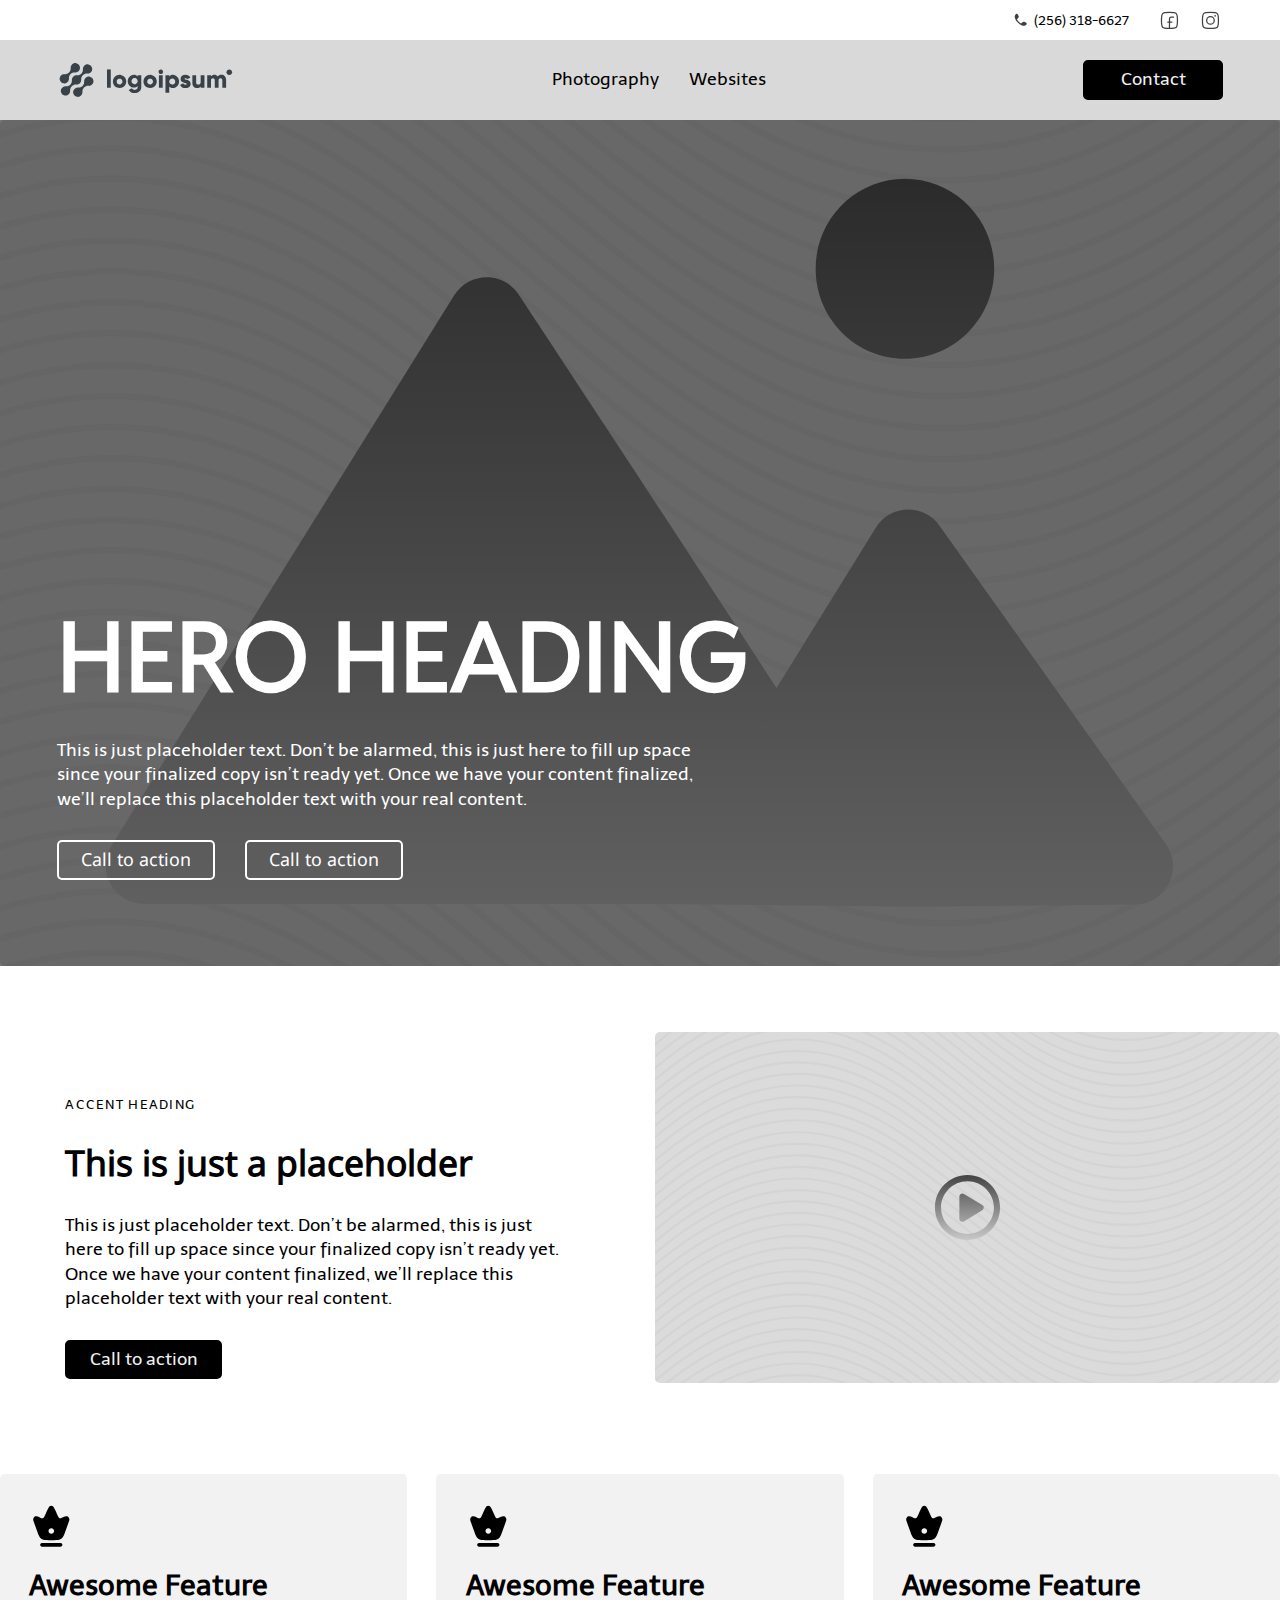
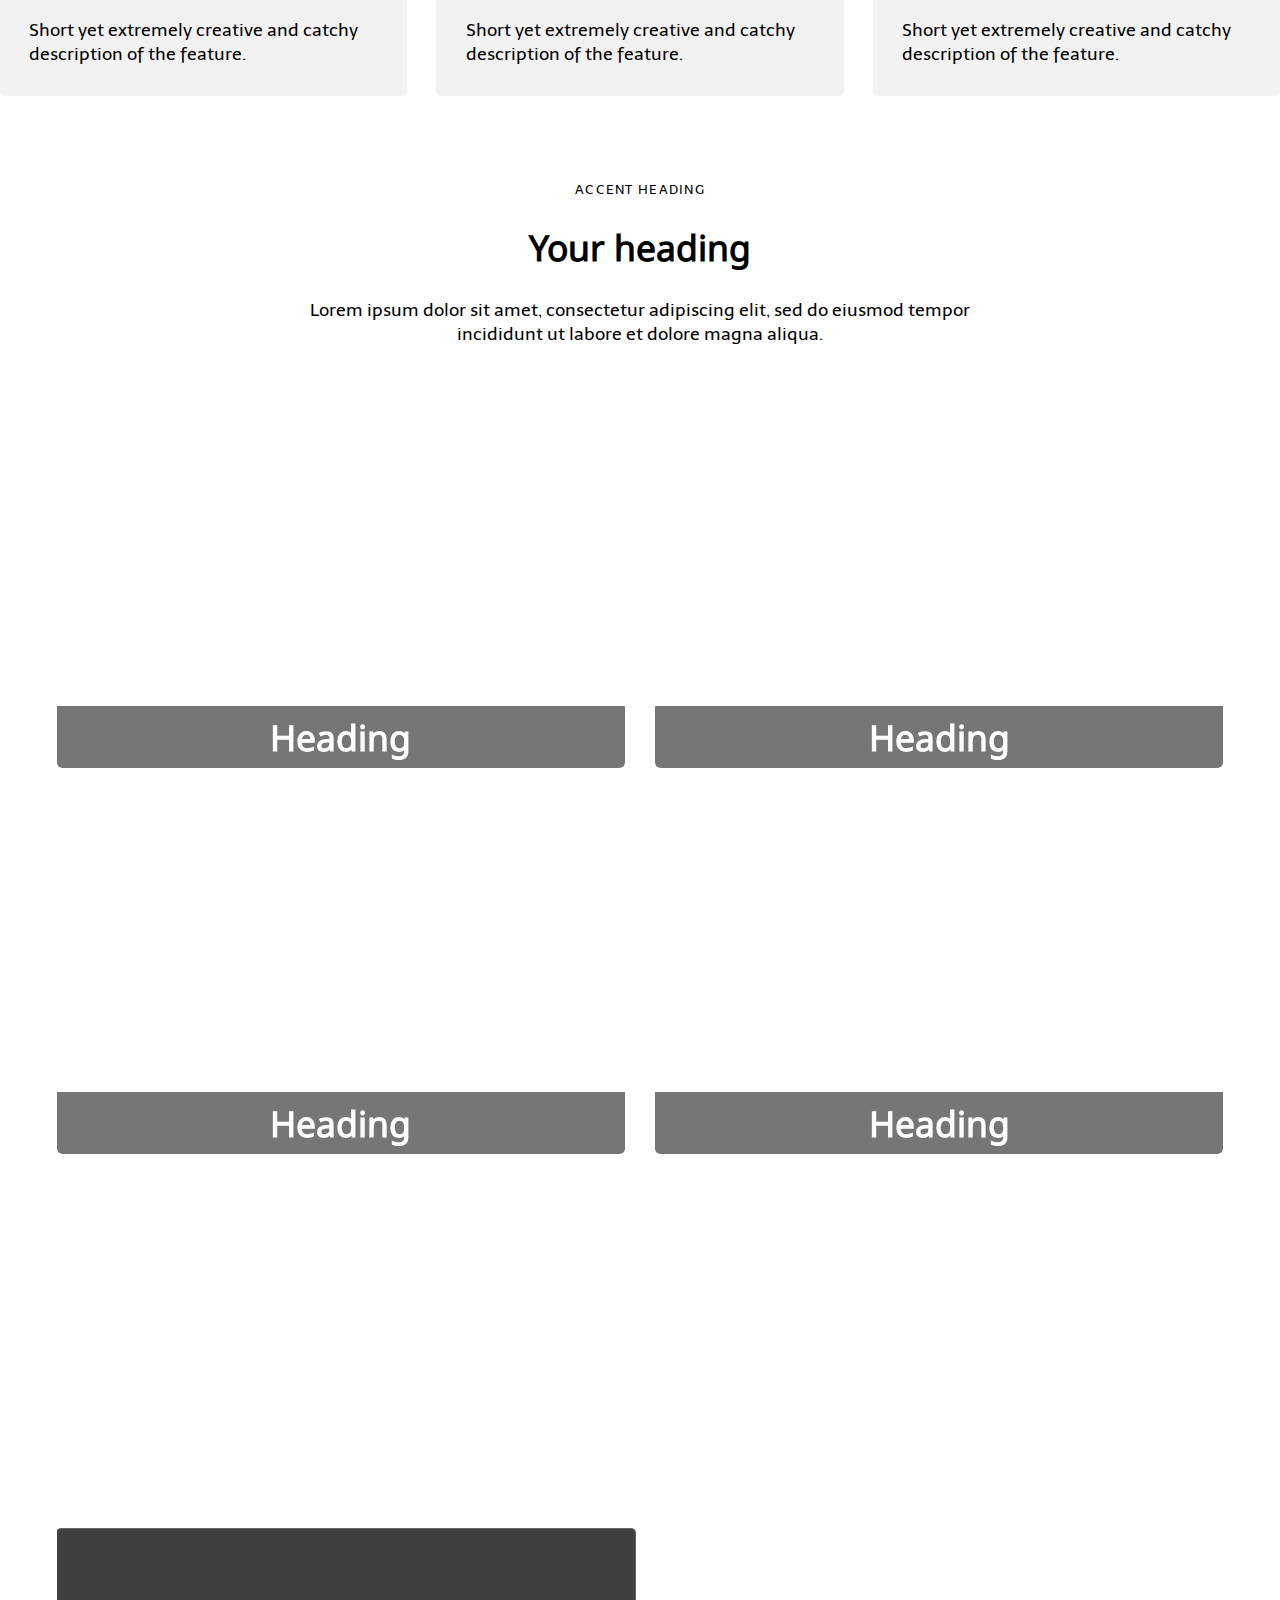
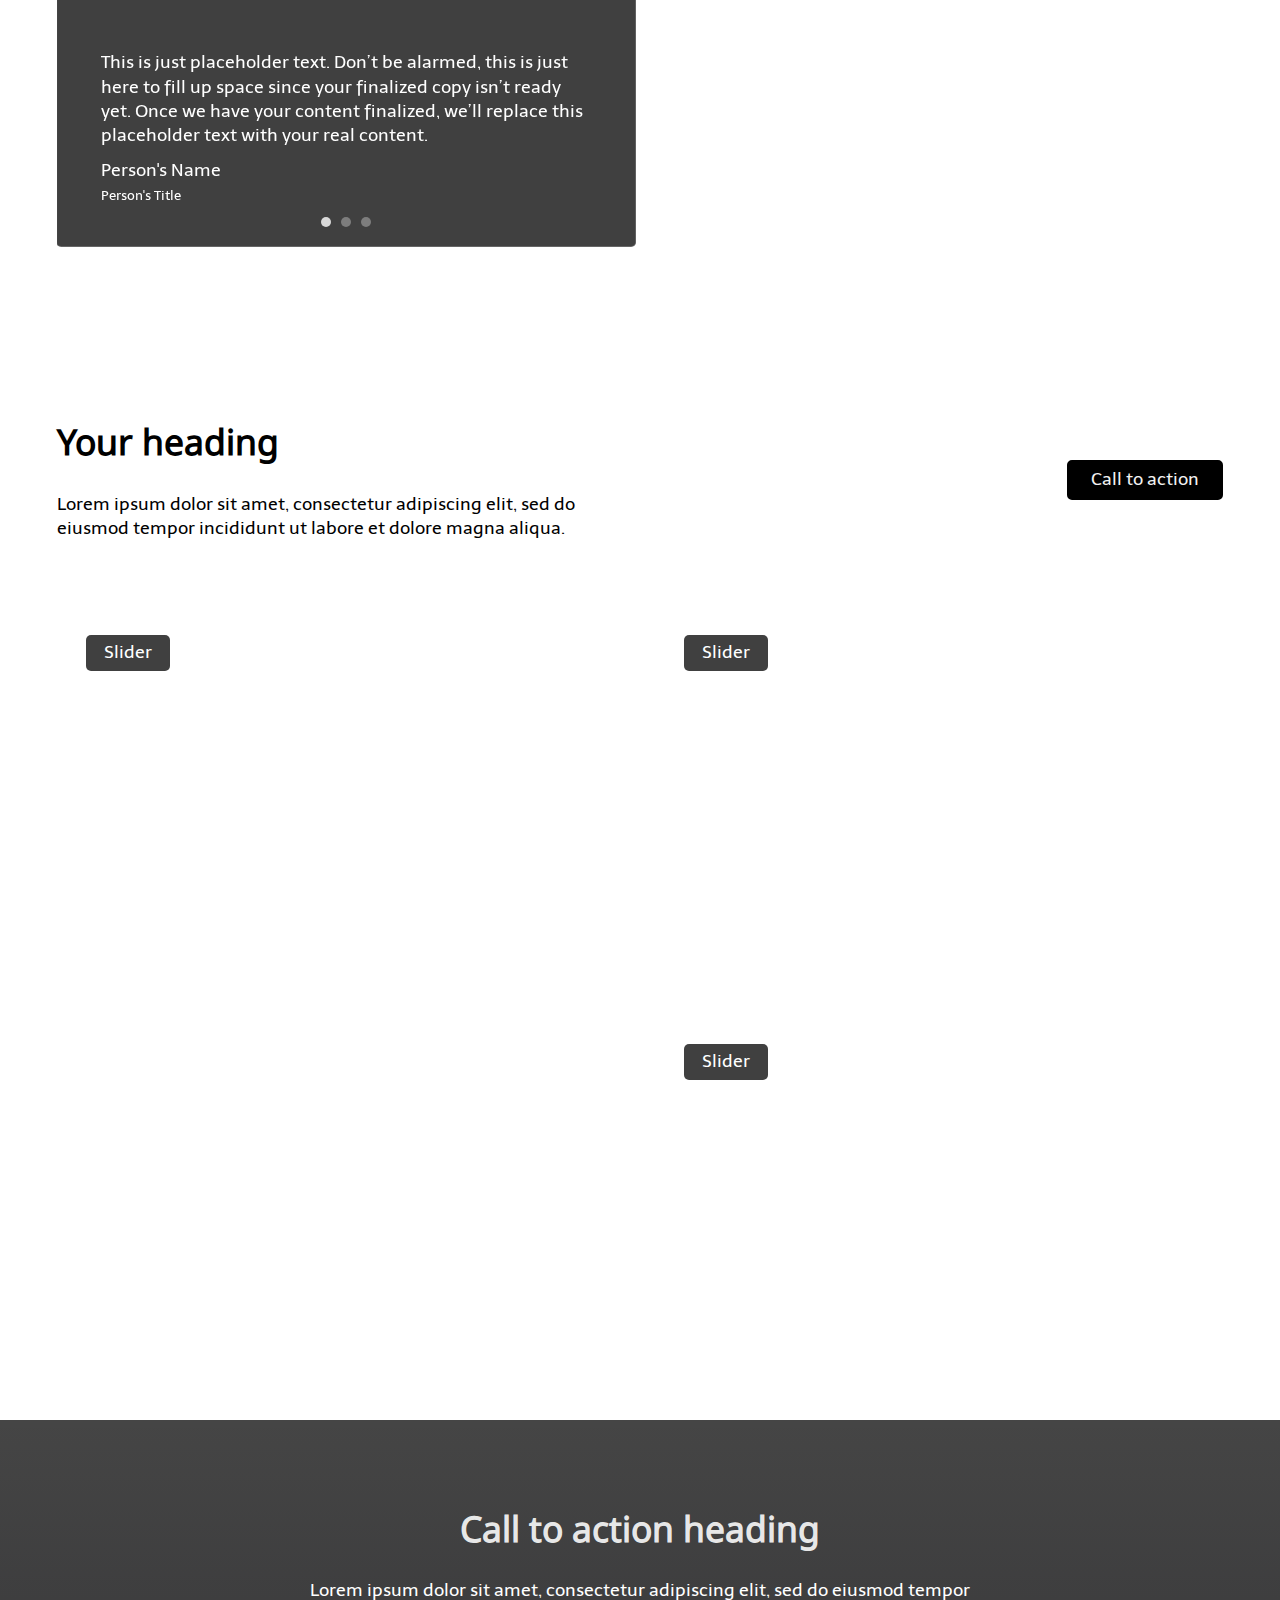
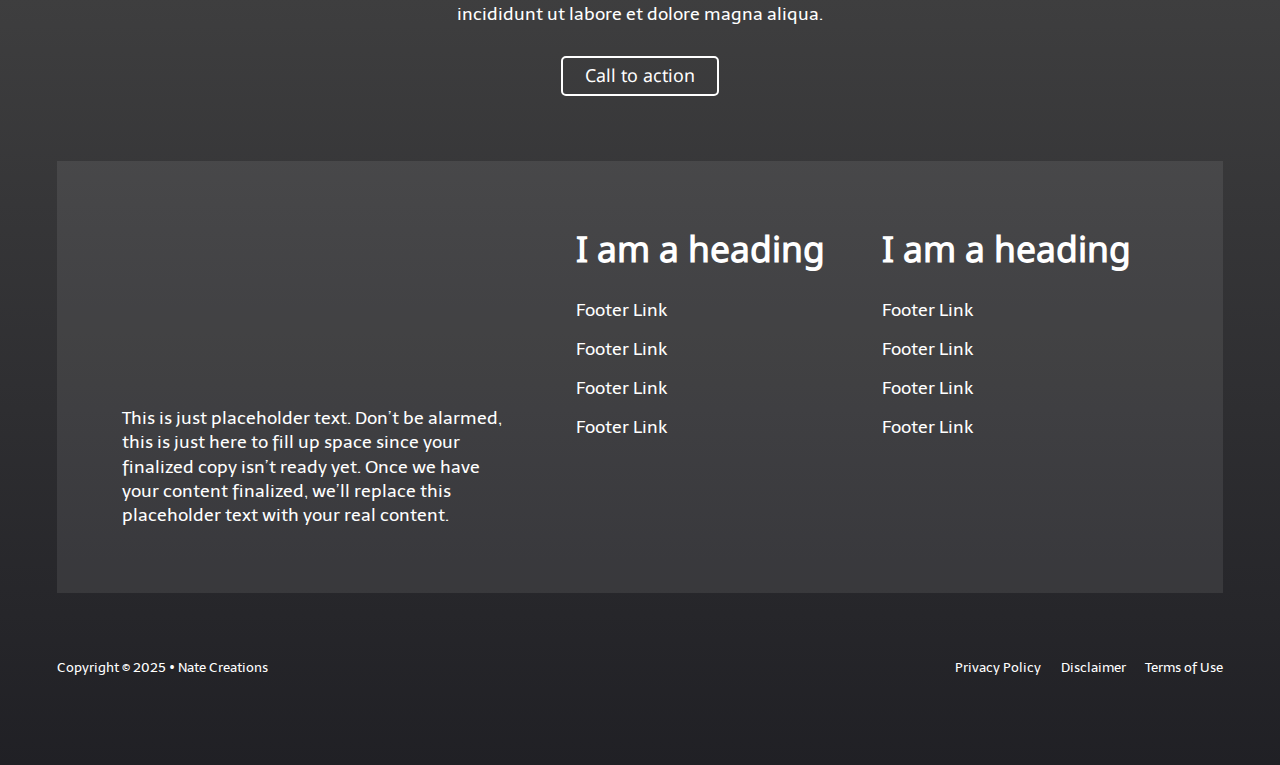
==== index.html @ d3e8b4f6 "Uploaded static files" ====
<!DOCTYPE html>
<html lang="en-US">
<head>
<meta charset="UTF-8">
<meta name="viewport" content="width=device-width, initial-scale=1">
<title>Nate Creations</title>
	<style>img:is([sizes="auto" i], [sizes^="auto," i]) { contain-intrinsic-size: 3000px 1500px }</style>
	
<!-- The SEO Framework by Sybre Waaijer -->
<meta name="robots" content="max-snippet:-1,max-image-preview:large,max-video-preview:-1">
<link rel="canonical" href="/">
<meta property="og:type" content="website">
<meta property="og:locale" content="en_US">
<meta property="og:site_name" content="Nate Creations">
<meta property="og:title" content="Nate Creations">
<meta property="og:url" content="/">
<meta name="twitter:card" content="summary_large_image">
<meta name="twitter:title" content="Nate Creations">
<script type="application/ld+json">{"@context":"https://schema.org","@graph":[{"@type":"WebSite","@id":"/#/schema/WebSite","url":"/","name":"Nate Creations","inLanguage":"en-US","potentialAction":{"@type":"SearchAction","target":{"@type":"EntryPoint","urlTemplate":"/search/{search_term_string}/"},"query-input":"required name=search_term_string"},"publisher":{"@id":"/#/schema/Organization"}},{"@type":"WebPage","@id":"/","url":"/","name":"Nate Creations","inLanguage":"en-US","isPartOf":{"@id":"/#/schema/WebSite"},"breadcrumb":{"@type":"BreadcrumbList","@id":"/#/schema/BreadcrumbList","itemListElement":{"@type":"ListItem","position":1,"name":"Nate Creations"}},"potentialAction":{"@type":"ReadAction","target":"/"},"about":{"@id":"/#/schema/Organization"}},{"@type":"Organization","@id":"/#/schema/Organization","name":"Nate Creations","url":"/"}]}</script>
<!-- / The SEO Framework by Sybre Waaijer | 4.77ms meta | 0.76ms boot -->

<link rel="alternate" type="application/rss+xml" title="Nate Creations &raquo; Feed" href="/feed/">
<link rel="alternate" type="application/rss+xml" title="Nate Creations &raquo; Comments Feed" href="/comments/feed/">
		<!-- This site uses the Google Analytics by MonsterInsights plugin v9.3.0 - Using Analytics tracking - https://www.monsterinsights.com/ -->
							<script src="//www.googletagmanager.com/gtag/js?id=G-7XJMKZN1MV" data-cfasync="false" data-wpfc-render="false" async></script>
			<script data-cfasync="false" data-wpfc-render="false">var mi_version = '9.3.0';
				var mi_track_user = true;
				var mi_no_track_reason = '';
								var MonsterInsightsDefaultLocations = {"page_location":"\/?simply_static_page=97"};
				if ( typeof MonsterInsightsPrivacyGuardFilter === 'function' ) {
					var MonsterInsightsLocations = (typeof MonsterInsightsExcludeQuery === 'object') ? MonsterInsightsPrivacyGuardFilter( MonsterInsightsExcludeQuery ) : MonsterInsightsPrivacyGuardFilter( MonsterInsightsDefaultLocations );
				} else {
					var MonsterInsightsLocations = (typeof MonsterInsightsExcludeQuery === 'object') ? MonsterInsightsExcludeQuery : MonsterInsightsDefaultLocations;
				}

								var disableStrs = [
										'ga-disable-G-7XJMKZN1MV',
									];

				/* Function to detect opted out users */
				function __gtagTrackerIsOptedOut() {
					for (var index = 0; index < disableStrs.length; index++) {
						if (document.cookie.indexOf(disableStrs[index] + '=true') > -1) {
							return true;
						}
					}

					return false;
				}

				/* Disable tracking if the opt-out cookie exists. */
				if (__gtagTrackerIsOptedOut()) {
					for (var index = 0; index < disableStrs.length; index++) {
						window[disableStrs[index]] = true;
					}
				}

				/* Opt-out function */
				function __gtagTrackerOptout() {
					for (var index = 0; index < disableStrs.length; index++) {
						document.cookie = disableStrs[index] + '=true; expires=Thu, 31 Dec 2099 23:59:59 UTC; path=/';
						window[disableStrs[index]] = true;
					}
				}

				if ('undefined' === typeof gaOptout) {
					function gaOptout() {
						__gtagTrackerOptout();
					}
				}
								window.dataLayer = window.dataLayer || [];

				window.MonsterInsightsDualTracker = {
					helpers: {},
					trackers: {},
				};
				if (mi_track_user) {
					function __gtagDataLayer() {
						dataLayer.push(arguments);
					}

					function __gtagTracker(type, name, parameters) {
						if (!parameters) {
							parameters = {};
						}

						if (parameters.send_to) {
							__gtagDataLayer.apply(null, arguments);
							return;
						}

						if (type === 'event') {
														parameters.send_to = monsterinsights_frontend.v4_id;
							var hookName = name;
							if (typeof parameters['event_category'] !== 'undefined') {
								hookName = parameters['event_category'] + ':' + name;
							}

							if (typeof MonsterInsightsDualTracker.trackers[hookName] !== 'undefined') {
								MonsterInsightsDualTracker.trackers[hookName](parameters);
							} else {
								__gtagDataLayer('event', name, parameters);
							}
							
						} else {
							__gtagDataLayer.apply(null, arguments);
						}
					}

					__gtagTracker('js', new Date());
					__gtagTracker('set', {
						'developer_id.dZGIzZG': true,
											});
					if ( MonsterInsightsLocations.page_location ) {
						__gtagTracker('set', MonsterInsightsLocations);
					}
										__gtagTracker('config', 'G-7XJMKZN1MV', {"forceSSL":"true","link_attribution":"true"} );
															window.gtag = __gtagTracker;										(function () {
						/* https://developers.google.com/analytics/devguides/collection/analyticsjs/ */
						/* ga and __gaTracker compatibility shim. */
						var noopfn = function () {
							return null;
						};
						var newtracker = function () {
							return new Tracker();
						};
						var Tracker = function () {
							return null;
						};
						var p = Tracker.prototype;
						p.get = noopfn;
						p.set = noopfn;
						p.send = function () {
							var args = Array.prototype.slice.call(arguments);
							args.unshift('send');
							__gaTracker.apply(null, args);
						};
						var __gaTracker = function () {
							var len = arguments.length;
							if (len === 0) {
								return;
							}
							var f = arguments[len - 1];
							if (typeof f !== 'object' || f === null || typeof f.hitCallback !== 'function') {
								if ('send' === arguments[0]) {
									var hitConverted, hitObject = false, action;
									if ('event' === arguments[1]) {
										if ('undefined' !== typeof arguments[3]) {
											hitObject = {
												'eventAction': arguments[3],
												'eventCategory': arguments[2],
												'eventLabel': arguments[4],
												'value': arguments[5] ? arguments[5] : 1,
											}
										}
									}
									if ('pageview' === arguments[1]) {
										if ('undefined' !== typeof arguments[2]) {
											hitObject = {
												'eventAction': 'page_view',
												'page_path': arguments[2],
											}
										}
									}
									if (typeof arguments[2] === 'object') {
										hitObject = arguments[2];
									}
									if (typeof arguments[5] === 'object') {
										Object.assign(hitObject, arguments[5]);
									}
									if ('undefined' !== typeof arguments[1].hitType) {
										hitObject = arguments[1];
										if ('pageview' === hitObject.hitType) {
											hitObject.eventAction = 'page_view';
										}
									}
									if (hitObject) {
										action = 'timing' === arguments[1].hitType ? 'timing_complete' : hitObject.eventAction;
										hitConverted = mapArgs(hitObject);
										__gtagTracker('event', action, hitConverted);
									}
								}
								return;
							}

							function mapArgs(args) {
								var arg, hit = {};
								var gaMap = {
									'eventCategory': 'event_category',
									'eventAction': 'event_action',
									'eventLabel': 'event_label',
									'eventValue': 'event_value',
									'nonInteraction': 'non_interaction',
									'timingCategory': 'event_category',
									'timingVar': 'name',
									'timingValue': 'value',
									'timingLabel': 'event_label',
									'page': 'page_path',
									'location': 'page_location',
									'title': 'page_title',
									'referrer' : 'page_referrer',
								};
								for (arg in args) {
																		if (!(!args.hasOwnProperty(arg) || !gaMap.hasOwnProperty(arg))) {
										hit[gaMap[arg]] = args[arg];
									} else {
										hit[arg] = args[arg];
									}
								}
								return hit;
							}

							try {
								f.hitCallback();
							} catch (ex) {
							}
						};
						__gaTracker.create = newtracker;
						__gaTracker.getByName = newtracker;
						__gaTracker.getAll = function () {
							return [];
						};
						__gaTracker.remove = noopfn;
						__gaTracker.loaded = true;
						window['__gaTracker'] = __gaTracker;
					})();
									} else {
										console.log("");
					(function () {
						function __gtagTracker() {
							return null;
						}

						window['__gtagTracker'] = __gtagTracker;
						window['gtag'] = __gtagTracker;
					})();
									}</script>
				<!-- / Google Analytics by MonsterInsights -->
		<link rel="stylesheet" id="bricks-advanced-themer-css" href="/wp-content/plugins/bricks-advanced-themer/assets/css/bricks-advanced-themer.css?ver=1739798818" media="all">
<style id="bricks-advanced-themer-inline-css">:root{--min-viewport:360;--max-viewport:1600;--base-font:10;--clamp-unit:1vw;}</style>
<link rel="stylesheet" id="automaticcss-core-css" href="/wp-content/uploads/automatic-css/automatic.css?ver=1740251317" media="all">
<link rel="stylesheet" id="automaticcss-gutenberg-css" href="/wp-content/uploads/automatic-css/automatic-gutenberg.css?ver=1740251323" media="all">
<style id="classic-theme-styles-inline-css">/*! This file is auto-generated */
.wp-block-button__link{color:#fff;background-color:#32373c;border-radius:9999px;box-shadow:none;text-decoration:none;padding:calc(.667em + 2px) calc(1.333em + 2px);font-size:1.125em}.wp-block-file__button{background:#32373c;color:#fff;text-decoration:none}</style>
<link rel="stylesheet" id="bricks-frontend-css" href="/wp-content/themes/bricks/assets/css/frontend.min.css?ver=1739815876" media="all">
<style id="bricks-frontend-inline-css">@font-face{font-family:"Telex";font-weight:400;font-display:swap;src:url(/wp-content/uploads/2025/02/Telex-Regular.ttf) format("truetype");}
@font-face{font-family:"Source Sans";font-weight:400;font-display:swap;src:url(/wp-content/uploads/2025/02/SourceSans3-VariableFont_wght.ttf) format("truetype");}@font-face{font-family:"Source Sans";font-weight:400;font-style:italic;font-display:swap;src:url(/wp-content/uploads/2025/02/SourceSans3-Italic-VariableFont_wght.ttf) format("truetype");}
@font-face{font-family:"Reddit Sans";font-weight:400;font-display:swap;src:url(/wp-content/uploads/2025/02/RedditSans-VariableFont_wght.ttf) format("truetype");}@font-face{font-family:"Reddit Sans";font-weight:400;font-style:italic;font-display:swap;src:url(/wp-content/uploads/2025/02/RedditSans-Italic-VariableFont_wght.ttf) format("truetype");}
@font-face{font-family:"Noto Sans";font-weight:400;font-display:swap;src:url(/wp-content/uploads/2025/02/NotoSans-VariableFont_wdthwght.ttf) format("truetype");}@font-face{font-family:"Noto Sans";font-weight:400;font-style:italic;font-display:swap;src:url(/wp-content/uploads/2025/02/NotoSans-Italic-VariableFont_wdthwght.ttf) format("truetype");}
@font-face{font-family:"Nature Beauty";font-weight:400;font-display:swap;src:url(/wp-content/uploads/2025/02/NatureBeautyPersonalUse-9Y2DK.ttf) format("truetype");}
@font-face{font-family:"Kings Man";font-weight:400;font-display:swap;src:url(/wp-content/uploads/2025/02/KingsmanDemo-1GVgg.ttf) format("truetype");}
@font-face{font-family:"Feel Free";font-weight:400;font-display:swap;src:url(/wp-content/uploads/2025/02/FeelfreePersonalUseRegular-lg2Bw.ttf) format("truetype");}
@font-face{font-family:"Brother Signature";font-weight:400;font-display:swap;src:url(/wp-content/uploads/2025/02/BrotherSignature-7BWnK.ttf) format("truetype");}
@font-face{font-family:"Emotional Rescue";font-weight:400;font-display:swap;src:url(/wp-content/uploads/2025/02/EmotionalRescuePersonalUseRegular-PKY87.ttf) format("truetype");}
@font-face{font-family:"Wedding Day";font-weight:400;font-display:swap;src:url(/wp-content/uploads/2025/02/WeddingdayPersonalUseRegular-1Gvo0.ttf) format("truetype");}
@font-face{font-family:"BKR Racacosta";font-weight:400;font-display:swap;src:url(/wp-content/uploads/2025/02/BkrRacacosta-vnJyL.ttf) format("truetype");}
@font-face{font-family:"Metropolis";font-weight:400;font-display:swap;src:url(/wp-content/uploads/2025/02/MetropolisPersonalUseRegular-nR5LY.ttf) format("truetype");}
@font-face{font-family:"Momcake";font-weight:100;font-display:swap;src:url(/wp-content/uploads/2025/02/MomcakeThin-9Y6aZ.ttf) format("truetype");}@font-face{font-family:"Momcake";font-weight:700;font-display:swap;src:url(/wp-content/uploads/2025/02/MomcakeBold-WyonA.ttf) format("truetype");}
@font-face{font-family:"Dubiell";font-weight:400;font-display:swap;src:url(/wp-content/uploads/2025/02/Dubielplain-1GrZ.ttf) format("truetype");}@font-face{font-family:"Dubiell";font-weight:400;font-style:italic;font-display:swap;src:url(/wp-content/uploads/2025/02/DubielItalic-nRoY.ttf) format("truetype");}
@font-face{font-family:"Champagne And Limousines";font-weight:400;font-display:swap;src:url(/wp-content/uploads/2025/02/ChampagneAndLimousines-7KRB.ttf) format("truetype");}@font-face{font-family:"Champagne And Limousines";font-weight:700;font-display:swap;src:url(/wp-content/uploads/2025/02/ChampagneAndLimousinesBold-myr2.ttf) format("truetype");}@font-face{font-family:"Champagne And Limousines";font-weight:700;font-style:italic;font-display:swap;src:url(/wp-content/uploads/2025/02/ChampagneAndLimousinesBoldItalic-dqex.ttf) format("truetype");}@font-face{font-family:"Champagne And Limousines";font-weight:400;font-style:italic;font-display:swap;src:url(/wp-content/uploads/2025/02/ChampagneAndLimousinesItalic-PlRZ.ttf) format("truetype");}
@font-face{font-family:"Geraldine";font-weight:400;font-display:swap;src:url(/wp-content/uploads/2025/02/GeraldinePersonalUseItalic-PK12m.ttf) format("truetype");}
@font-face{font-family:"AAutoSignature";font-weight:400;font-display:swap;src:url(/wp-content/uploads/2025/02/AAutoSignature-1GD9j.ttf) format("truetype");}
@font-face{font-family:"Notera 2";font-weight:100;font-display:swap;src:url(/wp-content/uploads/2025/02/Notera2PersonalUseOnlyThin-pV5D.ttf) format("truetype");}@font-face{font-family:"Notera 2";font-weight:300;font-display:swap;src:url(/wp-content/uploads/2025/02/Notera2PersonalUseOnlyLight-maBV.ttf) format("truetype");}@font-face{font-family:"Notera 2";font-weight:400;font-display:swap;src:url(/wp-content/uploads/2025/02/NoteraPersonalUseOnly-wxJ9.ttf) format("truetype");}@font-face{font-family:"Notera 2";font-weight:500;font-display:swap;src:url(/wp-content/uploads/2025/02/Notera2PersonalUseOnlyMedium-EzB9.ttf) format("truetype");}@font-face{font-family:"Notera 2";font-weight:700;font-display:swap;src:url(/wp-content/uploads/2025/02/Notera2PersonalUseOnlyBold-Y8eq.ttf) format("truetype");}@font-face{font-family:"Notera 2";font-weight:900;font-display:swap;src:url(/wp-content/uploads/2025/02/Notera2PersonalUseOnlyBlack-zV5w.ttf) format("truetype");}
@font-face{font-family:"Johnfoster";font-weight:400;font-display:swap;src:url(/wp-content/uploads/2025/02/Johnfoster-qZjj6.ttf) format("truetype");}</style>
<link rel="stylesheet" id="bricks-themify-icons-css" href="/wp-content/themes/bricks/assets/css/libs/themify-icons.min.css?ver=1739798821" media="all">
<link rel="stylesheet" id="automaticcss-bricks-css" href="/wp-content/uploads/automatic-css/automatic-bricks.css?ver=1740251322" media="all">
<link rel="stylesheet" id="color-scheme-switcher-frontend-css" href="/wp-content/plugins/automaticcss-plugin/classes/Features/Color_Scheme_Switcher/css/frontend.css?ver=1740251306" media="all">
<link rel="stylesheet" id="automaticcss-frames-css" href="/wp-content/uploads/automatic-css/automatic-frames.css?ver=1740251327" media="all">
<style id="bricks-frontend-inline-inline-css">:root {} html {font-size: var(--root-font-size)} body.bricks-is-frontend :focus-visible {outline: none} @supports not selector(:focus-visible) { body.bricks-is-frontend :focus {outline: none; }} .brxe-container {width: var(--content-width)} .woocommerce main.site-main {width: var(--content-width)} #brx-content.wordpress {width: var(--content-width)}.fr-header-bravo__top {padding-top: .5em; padding-right: var(--gutter); padding-bottom: .5em; padding-left: var(--gutter); justify-content: center; font-size: var(--text-s); min-height: var(--header-top-height)}header {--header-top-height: 3em; }header.scrolling { }.fr-header-bravo__top-inner {align-items: flex-end}.fr-header-bravo__top-links-wrapper {display: flex; align-items: center; flex-wrap: wrap; row-gap: .5em; column-gap: 2em}.fr-header-bravo__top-links-wrapper {--icon-size: 1em; --icon-fill-color: transparent; --icon-stroke-color: var(--bg-dark); --icon-fill-color-hover: transparent; --icon-stroke-color-hover: var(--bg-dark);}@media (max-width: 478px) {.fr-header-bravo__top-links-wrapper {margin-right: auto}}.fr-header-bravo__top-link {display: flex; align-items: center; column-gap: 0.5em; text-decoration: none}.fr-header-bravo__top-link svg { height: var(--icon-size); width: var(--icon-size); fill: var(--icon-fill-color); color: var(--icon-stroke-color);} .fr-header-bravo__top-link i { color: var(--icon-fill-color); font-size: var(--icon-size);} .fr-header-bravo__top-link svg:hover { fill: var(--icon-fill-color-hover); color: var(--icon-stroke-color); } .fr-header-bravo__top-link i:hover { color: var(--icon-fill-color-hover);}.fr-header-bravo__top-link-text {font-style: normal}.fr-social-charlie {display: flex; flex-wrap: wrap; column-gap: 1em; row-gap: 1em; margin-top: 0; margin-bottom: 0; padding-left: 0; flex-direction: row}.fr-social-charlie {--icon-size: 2em; --icon-fill-color: transparent; --icon-stroke-color: var(--bg-dark); --icon-fill-color-hover: transparent; --icon-stroke-color-hover: var(--bg-dark); list-style-type: none;}.fr-social-charlie__list-item {display: flex; flex-direction: column; align-items: flex-start; width: fit-content}.fr-social-charlie__icon-wrapper {display: flex; align-items: center; text-decoration: none; transition: all .3s ease-in-out}.fr-social-charlie__icon-wrapper:hover {transform: translateY(-.15em); } .fr-social-charlie__icon-wrapper svg { height: var(--icon-size); width: var(--icon-size); fill: var(--icon-fill-color); color: var(--icon-stroke-color);} .fr-social-charlie__icon-wrapper i { color: var(--icon-fill-color); font-size: var(--icon-size);} .fr-social-charlie__icon-wrapper svg:hover { fill: var(--icon-fill-color-hover); color: var(--icon-stroke-color-hover); } .fr-social-charlie__icon-wrapper i:hover { color: var(--icon-fill-color-hover);}.fr-social-charlie__icon {display: flex; align-self: center; justify-content: center; align-items: center; flex-direction: column; padding-top: .25em; padding-right: .25em; padding-bottom: .25em; padding-left: .25em; background-color: var(--bricks-color-acss_import_transparent)}.fr-header-bravo {background-color: var(--bg-light); padding-top: var(--space-s); padding-right: var(--gutter); padding-bottom: var(--space-s); padding-left: var(--gutter)}.fr-header-bravo__inner {display: flex; flex-direction: row; justify-content: space-between; align-items: center; row-gap: var(--content-gap); column-gap: var(--content-gap)}@media (max-width: 767px) {.fr-header-bravo__inner {flex-wrap: nowrap}}.fr-header-bravo__logo {width: 10em}.fr-nav-alpha .bricks-mobile-menu-toggle {color: var(--text-dark)}.fr-nav-alpha .bricks-mobile-menu > li > a {color: var(--text-light)}.fr-nav-alpha .bricks-mobile-menu > li > .brx-submenu-toggle > * {color: var(--text-light)}.fr-nav-alpha .bricks-nav-menu > li {margin-left: 0}.fr-nav-alpha .bricks-nav-menu .sub-menu .brx-submenu-toggle > a + button {color: var(--link-color); font-size: var(--text-s); line-height: 1}.fr-nav-alpha .bricks-nav-menu .sub-menu {background-color: var(--bg-light); box-shadow: var(--box-shadow-m)}.fr-nav-alpha .bricks-nav-menu .sub-menu > li > a {color: var(--link-color); text-decoration: none}.fr-nav-alpha .bricks-nav-menu .sub-menu > li > .brx-submenu-toggle > * {color: var(--link-color); text-decoration: none}.fr-nav-alpha .bricks-nav-menu > li.menu-item-has-children > .brx-submenu-toggle button[aria-expanded] {font-size: var(--icon-size); color: var(--icon-color)}.fr-nav-alpha .bricks-mobile-menu .sub-menu > li > a {color: var(--text-light)}.fr-nav-alpha .bricks-mobile-menu .sub-menu > li > .brx-submenu-toggle > * {color: var(--text-light)}.fr-nav-alpha .bricks-nav-menu > li:hover > a {color: var(--link-color-hover)}.fr-nav-alpha .bricks-nav-menu > li:hover > .brx-submenu-toggle > * {color: var(--link-color-hover)}.fr-nav-alpha .bricks-nav-menu > li > a {color: var(--link-color); line-height: 1; text-decoration: none; padding-top: var(--btn-padding-block); padding-bottom: var(--btn-padding-block)}.fr-nav-alpha .bricks-nav-menu > li > .brx-submenu-toggle > * {color: var(--link-color); line-height: 1; text-decoration: none; padding-top: var(--btn-padding-block); padding-bottom: var(--btn-padding-block)}.fr-nav-alpha .bricks-nav-menu .current-menu-item > a {color: var(--link-color-active)}.fr-nav-alpha .bricks-nav-menu .current-menu-item > .brx-submenu-toggle > * {color: var(--link-color-active)}.fr-nav-alpha .bricks-nav-menu > .current-menu-parent > a {color: var(--link-color-active)}.fr-nav-alpha .bricks-nav-menu > .current-menu-parent > .brx-submenu-toggle > * {color: var(--link-color-active)}.fr-nav-alpha .bricks-nav-menu > .current-menu-ancestor > a {color: var(--link-color-active)}.fr-nav-alpha .bricks-nav-menu > .current-menu-ancestor > .brx-submenu-toggle > * {color: var(--link-color-active)}.fr-nav-alpha .bricks-nav-menu .sub-menu > li:hover > a {color: var(--link-color-hover)}.fr-nav-alpha .bricks-nav-menu .sub-menu > li:hover > .brx-submenu-toggle > * {color: var(--link-color-hover)}.fr-nav-alpha .bricks-nav-menu .sub-menu .brx-submenu-toggle > a:hover + button {color: var(--link-color-hover)}.fr-nav-alpha .bricks-nav-menu .sub-menu button[aria-expanded="true"] > * {transform: rotateZ(270deg)}.fr-nav-alpha .bricks-nav-menu button[aria-expanded="true"] > * {transform: rotateZ(180deg)}.fr-nav-alpha .bricks-nav-menu {gap: var(--content-gap)}.fr-nav-alpha .bricks-nav-menu .sub-menu a {padding-right: 0; padding-left: 0}.fr-nav-alpha .bricks-nav-menu .sub-menu button {padding-right: 0; padding-left: 0}.fr-nav-alpha { --link-color: var(--primary); --link-color-hover: var(--primary-hover); --link-color-active: var(--primary); --toggle-gap: .5em; --border-color: transparent;} .fr-nav-alpha li { white-space: nowrap;} .fr-nav-alpha ul.sub-menu li,.fr-nav-alpha ul.bricks-mobile-menu li { padding: var(--btn-padding-block) var(--btn-padding-inline); border-block-end: var(--btn-border-width) solid var(--border-color);} .fr-nav-alpha ul.bricks-mobile-menu { display: flex;} .fr-nav-alpha ul.bricks-mobile-menu li { width: 100%; display: flex; flex-direction: column; gap: 1em;} .fr-nav-alpha .bricks-mobile-menu-wrapper .bricks-mobile-menu>li>.brx-submenu-toggle>*,.fr-nav-alpha .bricks-mobile-menu-wrapper .bricks-mobile-menu>li>a,.fr-nav-alpha .bricks-mobile-menu-wrapper .sub-menu li>a,.fr-nav-alpha .bricks-mobile-menu-wrapper .sub-menu li>.brx-submenu-toggle>* { padding: 0; max-width: max-content; line-height: var(--btn-line-height);} .show-mobile-menu ul.bricks-mobile-menu { display: flex; flex-direction: column; align-items: flex-start;} .bricks-mobile-menu-toggle { margin-inline-start: auto;} .fr-nav-alpha .brx-submenu-toggle { display: flex; flex-direction: row; gap: var(--toggle-gap);} .fr-nav-alpha .brx-submenu-toggle button { margin: 0!important; padding: 0!important;} .fr-nav-alpha .sub-menu { min-width: auto!important;}@media (max-width: 991px) {.fr-nav-alpha {line-height: 0}}@media (max-width: 767px) {.fr-nav-alpha .bricks-mobile-menu > .menu-item-has-children .brx-submenu-toggle button {color: var(--text-light)}.fr-nav-alpha {display: flex}}.fr-hero-india {position: relative; isolation: isolate}.fr-hero-india__content-wrapper {row-gap: var(--content-gap); align-items: flex-start; justify-content: flex-end; color: var(--text-light); position: relative; z-index: 1; margin-top: 400px}.fr-hero-india__heading {font-family: "Reddit Sans"; text-transform: uppercase}.fr-hero-india__lede {font-family: "Telex"}.fr-cta-links-alpha {column-gap: var(--content-gap); row-gap: var(--content-gap); display: flex; flex-wrap: wrap; flex-direction: row}@media (max-width: 478px) {.fr-cta-links-alpha > * { width: 100% !important;}}.btn--white {font-family: "Noto Sans"}.btn--white {--btn-background-hover: var(--neutral-light); --btn-text-color-hover: var(--black); --btn-border-color-hover: var(--neutral-light);}.fr-background-alpha {position: absolute; top: 0px; right: 0px; bottom: 0px; left: 0px; z-index: -1}.fr-background-alpha__image:not(.tag), .fr-background-alpha__image img {object-fit: cover}.fr-background-alpha__image {position: absolute; top: 0px; right: 0px; bottom: 0px; left: 0px; width: 100%; z-index: -1; height: 100%; border-radius: 0; margin-bottom: 0}.fr-background-alpha__overlay {z-index: -1; position: absolute; top: 0px; right: 0px; bottom: 0px; left: 0px; background-color: var(--overlay-bg, var(--neutral-ultra-dark-trans-60))}.fr-cta-delta {padding-top: 0; padding-right: 0; padding-bottom: 0; padding-left: 0; background-color: var(--white-trans-10)}.fr-cta-delta__inner {display: grid; align-items: initial; grid-template-columns: var(--grid-2); grid-gap: var(--grid-gap); grid-template-rows: var(--grid-1); align-items: stretch; width: 100%}@media (max-width: 767px) {.fr-cta-delta__inner {grid-template-columns: var(--grid-1)}}.fr-cta-delta__content-wrapper {padding-top: var(--space-xl); padding-right: var(--space-xl); padding-bottom: var(--space-xl); padding-left: var(--space-xl); row-gap: var(--fr-content-gap); justify-content: center}@media (max-width: 767px) {.fr-cta-delta__content-wrapper {padding-right: var(--gutter); padding-left: var(--gutter)}}.fr-accent-heading {line-height: 1.1; text-transform: uppercase; letter-spacing: .095em; font-size: var(--text-s); font-weight: 400; order: -1; margin-bottom: 0}.fr-cta-delta__media-wrapper {flex-grow: 1; width: 100%}.fr-feature-grid-alpha {display: grid; align-items: initial; grid-gap: var(--grid-gap); grid-template-columns: var(--grid-4); grid-template-rows: var(--grid-1); align-items: stretch; margin-bottom: 0; padding-top: var(--card-padding); padding-left: 0}.fr-feature-grid-alpha {list-style-type: none; grid-template-columns: repeat(3, 1fr);}@media (min-width: 1400px) {.fr-feature-grid-alpha {background-color: var(--base)}}@media (max-width: 991px) {.fr-feature-grid-alpha {grid-template-columns: var(--grid-2)}}@media (max-width: 478px) {.fr-feature-grid-alpha {grid-template-columns: var(--grid-1)}}.fr-feature-card-alpha {flex-direction: column; display: flex; row-gap: var(--fr-card-gap); position: relative; padding-top: var(--fr-card-padding); padding-right: var(--fr-card-padding); padding-bottom: var(--fr-card-padding); padding-left: var(--fr-card-padding); background-color: var(--bg-ultra-light); border-radius: var(--radius); animation-name: myAnim; animation-duration: 2s; animation-delay: 50ms; animation-range-start: entry; animation-timeline: view(); animation-range-end: 50%}.fr-feature-card-alpha {--icon-size: 2.5em; --icon-fill-color: var(--text-dark); --icon-stroke-color: var(--text-dark); --icon-fill-color-hover: var(--text-dark); --icon-stroke-color-hover: var(--text-dark);}@media (min-width: 1400px) {.fr-feature-card-alpha {background-color: var(--black-trans-10)}}.fr-feature-card-alpha__body {display: flex; flex-direction: column; row-gap: var(--fr-card-gap); position: static}.fr-feature-card-alpha__heading {position: static}.fr-feature-card-alpha__lede {margin-top: 0}.fr-feature-card-alpha__icon-wrapper {order: -1}.feature-card-alpha__icon-wrapper svg { height: var(--icon-size); width: var(--icon-size); fill: var(--icon-fill-color); color: var(--icon-stroke-color);} .feature-card-alpha__icon-wrapper i { color: var(--icon-fill-color); font-size: var(--icon-size);} .feature-card-alpha__icon-wrapper svg:hover { fill: var(--icon-fill-color-hover); color: var(--icon-stroke-color); } .feature-card-alpha__icon-wrapper i:hover { color: var(--icon-fill-color-hover);}.fr-feature-section-india {row-gap: var(--container-gap)}@media (max-width: 767px) {.fr-feature-section-india {min-height: 1051px; margin-bottom: 0}}.fr-intro-alpha {align-items: center; text-align: center; row-gap: var(--content-gap)}@media (max-width: 767px) {.fr-intro-alpha {text-align: left; align-items: flex-start}}@media (max-width: 767px) {.fr-intro-alpha__heading {font-size: var(--h1)}}.fr-feature-grid-india {display: grid; align-items: initial; grid-gap: var(--grid-gap); grid-template-columns: var(--grid-2); grid-template-rows: var(--grid-2); align-items: stretch; padding-left: 0}.fr-feature-grid-india { list-style-type: none; }@media (min-width: 1400px) {.fr-feature-grid-india {display: grid; align-items: initial; flex-direction: row; grid-template-columns: var(--grid-2); grid-template-rows: var(--grid-2)}}@media (max-width: 991px) {.fr-feature-grid-india {grid-template-columns: var(--grid-2)}}.fr-feature-card-india {position: relative; justify-content: flex-end; border-radius: var(--radius); overflow: hidden; transition: all .2s ease-in-out; isolation: isolate}.fr-feature-card-india:hover .fr-feature-card-india__content-wrapper{ max-height: 100%; background-color: var(--primary-trans-60);}.fr-feature-card-india__content-wrapper {padding-top: var(--space-s); padding-right: var(--space-m); padding-bottom: var(--space-s); padding-left: var(--space-m); align-items: center; text-align: center; color: var(--text-light); background-color: var(--neutral-ultra-dark-trans-60); position: absolute; bottom: 0px; left: 0px; right: 0px; width: 100%; justify-content: center; transition: all .3s ease-in-out; height: 100%; max-height: 3.5em; z-index: 1}.fr-feature-card-india__content-wrapper { backdrop-filter: blur(5px); -webkit-backdrop-filter: blur(5px);}.fr-feature-card-india__image {position: relative; width: 100%; z-index: -1; height: 20em}.fr-feature-card-india__image:not(.tag), .fr-feature-card-india__image img {object-fit: cover}.fr-testimonial-section-golf {padding-top: var(--section-space-xxl); padding-bottom: var(--section-space-m); position: relative; isolation: isolate}.fr-testimonial-section-golf { --overlay-bg: transparent;}.fr-testimonial-section-golf__inner {animation-name: myAnim3; animation-duration: 4000ms; animation-delay: 100ms; animation-timeline: view(); animation-range-start: entry; animation-range-end: 50%}.fr-testimonial-section-golf__slider {width: 32.5em; --fr-slide-transition-duration: 300}.fr-testimonial-section-golf__slider .splide__pagination .splide__pagination__page {color: var(--neutral-light-trans-40); background-color: var(--neutral-light-trans-40)}.fr-testimonial-section-golf__slider .splide__pagination .splide__pagination__page.is-active {color: var(--neutral-light); background-color: var(--neutral-light)}.fr-testimonial-section-golf__slider .splide__pagination li { width: auto;}.fr-testimonial-card-golf {row-gap: var(--fr-card-gap); padding-top: var(--space-l); padding-right: var(--space-l); padding-bottom: var(--space-l); padding-left: var(--space-l); background-color: var(--bg-light); border-radius: var(--radius)}.fr-testimonial-card-golf { border: var(--border-light);}.fr-testimonial-card-golf--dark {background-color: var(--bg-dark); color: var(--text-light)}.fr-testimonial-card-golf__footer {display: flex; flex-direction: column; row-gap: .5em; width: 100%}.fr-testimonial-card-golf__name {line-height: 1}.fr-testimonial-card-golf__title {line-height: 1; font-size: var(--text-s)}.fr-testimonial-card-golf__avatar:not(.tag), .fr-testimonial-card-golf__avatar img {object-fit: cover}.fr-testimonial-card-golf__avatar {width: 3.5em; border-radius: var(--fr-card-avatar-radius); overflow: hidden; height: 3.5em; order: -1}.fr-intro-charlie {display: flex; flex-direction: row; align-items: center; row-gap: var(--content-gap)}@media (max-width: 991px) {.fr-intro-charlie {grid-template-columns: var(--grid-1)}}.fr-intro-charlie__content-wrapper {row-gap: var(--content-gap)}.fr-intro-charlie__sidebar {align-items: flex-end; justify-content: center}@media (max-width: 991px) {.fr-intro-charlie__sidebar {align-items: flex-start}}.list--none {padding-left: 0; margin-top: 0; margin-bottom: 0}.fr-article-grid-echo {display: grid; align-items: initial; grid-gap: var(--grid-gap); grid-template-columns: var(--grid-2); grid-template-rows: var(--grid-1); align-items: stretch}.fr-article-grid-echo > *:first-child{ grid-row: 1 / 3;}@media (min-width: 1400px) {.fr-article-grid-echo {grid-template-columns: var(--grid-3-2)}.fr-article-grid-echo > *:first-child { grid-row: 1 /3;}}@media (max-width: 991px) {.fr-article-grid-echo {grid-template-columns: var(--grid-1)}}.fr-article-card-echo {margin-top: 0; position: relative; transition: all .3s ease-in-out; width: 100%; overflow: hidden; border-radius: var(--radius); flex-direction: column}.fr-article-card-echo {isolation: isolate;} .fr-article-card-echo:hover { transform: translateY(-.5em);}.fr-article-card-echo__body {z-index: 1; left: 0px; width: 100%; padding-top: var(--fr-card-padding); padding-right: var(--fr-card-padding); padding-bottom: var(--fr-card-padding); padding-left: var(--fr-card-padding); display: flex; align-items: flex-start; flex-direction: column; justify-content: flex-end; color: var(--text-light); row-gap: var(--fr-card-gap); top: 0px; position: absolute; right: 0px; bottom: 0px}.fr-article-card-echo__meta {display: flex; justify-content: space-between; align-items: flex-start; width: 100%; column-gap: var(--content-gap); margin-bottom: auto}.fr-article-card-echo__cat {background-color: var(--neutral-dark); padding-top: .5em; padding-right: 1em; padding-bottom: .5em; padding-left: 1em; line-height: 1; border-radius: var(--radius)}.fr-article-card-echo__date-wrapper {line-height: 1; display: flex; flex-direction: column; justify-content: center; align-items: center}.fr-article-card-echo__day {font-size: var(--text-xxl); font-weight: 700}.fr-article-card-echo__month {text-transform: uppercase}.fr-article-card-echo__heading {padding-right: var(--space-xl); width: 80%; font-size: var(--h2)}.fr-article-card-echo__footer {display: flex; column-gap: var(--fr-card-gap); row-gap: var(--fr-card-gap)}.fr-article-card-echo__info {display: flex; row-gap: var(--fr-card-gap); column-gap: var(--fr-card-gap)}.fr-article-card-echo__image-wrapper {display: flex; flex-direction: column; width: 100%; z-index: -1; flex-grow: 1}.fr-article-card-echo__image {display: flex; width: 100%; flex-grow: 1}.fr-article-card-echo__image:not(.tag), .fr-article-card-echo__image img {object-fit: cover}.fr-article-card-echo__image img {height: auto;}@media (max-width: 767px) {.fr-article-card-echo__image {max-height: 80vh}}@media (max-width: 478px) {.fr-article-card-echo__image {max-height: 45rem}}.fr-article-card-echo__image-overlay {position: absolute; top: 0px; right: 0px; bottom: 0px; left: 0px; background-image: linear-gradient(var(--neutral-ultra-dark-trans-30), var(--neutral-ultra-dark-trans-60))}.fr-footer-echo {row-gap: var(--container-gap); background-image: url(/wp-content/uploads/2025/02/frank-van-hulst-v9myhy8s3uq-unsplash-squashed-1024x682.webp); background-size: cover; background-blend-mode: darken; color: var(--text-light); position: relative}:where(.fr-footer-echo > *) {position: relative}.fr-footer-echo::before {background-image: linear-gradient(360deg, rgba(23, 23, 28, 0.96), rgba(0, 0, 0, 0.73)); position: absolute; content: ""; top: 0; right: 0; bottom: 0; left: 0; pointer-events: none}.fr-footer-echo__cta {row-gap: var(--content-gap); align-items: center; text-align: center}@media (max-width: 767px) {.fr-footer-echo__cta {align-items: flex-start; text-align: left}}.fr-cta-section-alpha__heading {color: var(--white-trans-90)}.fr-footer-echo__inner {background-color: var(--neutral-light-trans-10); display: grid; align-items: initial; grid-gap: var(--space-xl); grid-template-columns: var(--grid-2-3); grid-template-rows: var(--grid-1); align-items: stretch; padding-top: var(--space-xl); padding-right: var(--space-xl); padding-bottom: var(--space-xl); padding-left: var(--space-xl)}.fr-footer-echo__inner { }@media (max-width: 767px) {.fr-footer-echo__inner {grid-template-columns: var(--grid-1)}}.fr-footer-echo__content-wrapper {row-gap: var(--content-gap)}@media (max-width: 767px) {.fr-footer-echo__content-wrapper {row-gap: var(--content-gap)}}.fr-footer-echo__logo {width: 10em; height: auto}.fr-footer-echo__nav-wrapper {display: grid; align-items: initial; grid-gap: var(--grid-gap); grid-template-columns: var(--grid-2); grid-template-rows: var(--grid-1)}@media (max-width: 478px) {.fr-footer-echo__nav-wrapper {grid-template-columns: var(--grid-1)}}.fr-footer-echo__column {row-gap: var(--content-gap)}.fr-footer-echo__list {row-gap: var(--fr-card-gap); margin-top: 0; margin-bottom: 0; padding-left: 0}.fr-footer-echo__list {list-style-type: none;}.fr-footer-echo__list-item {color: var(--text-light)}.fr-footer-echo__nav-link {color: var(--text-light)}.fr-footer-echo__sub {column-gap: var(--space-s); row-gap: var(--space-s); display: flex; flex-direction: row; flex-wrap: wrap; justify-content: space-between; align-items: center; font-size: var(--text-s)}@media (max-width: 767px) {.fr-footer-echo__sub {flex-direction: column; align-items: flex-start}}.fr-footer-echo__copyright {width: fit-content}.fr-footer-echo__legal-nav {align-items: center; display: flex}.fr-footer-echo__legal-list {display: flex; flex-direction: row; flex-wrap: wrap; column-gap: var(--space-s); row-gap: var(--space-s)}.fr-footer-echo__legal-li {width: fit-content}.fr-footer-echo__legal-link {color: var(--text-light)}:root {--bricks-color-acss_import_transparent: transparent;}@keyframes myAnim {0% {opacity: 0;transform: translateY(250px);}100% {opacity: 1;transform: translateY(0);}}@keyframes myAnim2 {0% {opacity: 0;transform: translateX(-150px);}100% {opacity: 1;transform: translateX(0);}}@keyframes myAnim3 {0% {opacity: 0;transform: translateY(75px);}100% {opacity: 1;transform: translateY(0);}}@media (max-width: 991px) {#brxe-669789 .bricks-nav-menu-wrapper { display: none; }#brxe-669789 .bricks-mobile-menu-toggle { display: block; }}@media (max-width: 478px) {#brxe-0d3b4d {display: none}}#brxe-10fe77 {animation-name: myAnim2; animation-duration: 4000ms; animation-delay: 500ms; animation-timeline: view(); animation-range-start: 20%; animation-direction: reverse}#brxe-78daf2 {animation-name: myAnim2; animation-duration: 2s; animation-delay: 10ms; animation-timeline: view(); animation-range-start: entry-crossing; animation-range-end: 50%}#brxe-2cd381 {margin-top: var(--space-xl)}@media (min-width: 1400px) {#brxe-e482e4 {grid-auto-flow: row}}#brxe-0b2288 {animation-name: myAnim; animation-duration: 4000ms; animation-delay: 300ms; animation-timeline: view(); animation-range-start: entry; animation-range-end: 50%}#brxe-c18128 {flex-direction: column; align-items: flex-start}#brxe-8e77a9 {flex-direction: column; align-items: flex-start}#brxe-221175 {flex-direction: column; align-items: flex-start}#brxe-f2ad2c .splide__arrows .splide__arrow {font-size: var(--space-l)}#brxe-f2ad2c .splide__arrow--prev {inset-block-start: 50%; inset-inline-start: var(--space-xs)}#brxe-f2ad2c .splide__arrow--next {inset-block-start: 50%; inset-inline-end: var(--space-xs)}#brxe-17ceed:not(.tag), #brxe-17ceed img {object-position: 50% 50%; object-fit: cover}.brxe-f3b0d8.brxe-div {display: flex}#brxe-f1f666 {row-gap: var(--fr-container-gap); animation-name: myAnim2; animation-duration: 4000ms; animation-delay: 300ms; animation-timeline: view(); animation-range-start: entry; animation-range-end: 50%}#brxe-99099e {margin-bottom: 0}#brx-header.sticky.scrolling > .brxe-section,#brx-header.sticky.scrolling > .brxe-container,#brx-header.sticky.scrolling > .brxe-block,#brx-header.sticky.scrolling > .brxe-div {background-color: var(--neutral-semi-dark)}</style>
<script src="/wp-content/plugins/google-analytics-for-wordpress/assets/js/frontend-gtag.min.js?ver=9.3.0" id="monsterinsights-frontend-script-js" async data-wp-strategy="async"></script>
<script data-cfasync="false" data-wpfc-render="false" id="monsterinsights-frontend-script-js-extra">var monsterinsights_frontend = {"js_events_tracking":"true","download_extensions":"doc,pdf,ppt,zip,xls,docx,pptx,xlsx","inbound_paths":"[{\"path\":\"\\\/go\\\/\",\"label\":\"affiliate\"},{\"path\":\"\\\/recommend\\\/\",\"label\":\"affiliate\"}]","home_url":"","hash_tracking":"false","v4_id":"G-7XJMKZN1MV"};</script>
<script id="breeze-prefetch-js-extra">var breeze_prefetch = {"local_url":"","ignore_remote_prefetch":"1","ignore_list":["wp-admin","wp-login.php"]};</script>
<script src="/wp-content/plugins/breeze/assets/js/js-front-end/breeze-prefetch-links.min.js?ver=2.2.4" id="breeze-prefetch-js"></script>
<script src="/wp-includes/js/jquery/jquery.min.js?ver=3.7.1" id="jquery-core-js"></script>
<script id="color-scheme-switcher-frontend-js-extra">var acss = {"color_mode":"light","enable_client_color_preference":"true"};</script>
<script src="/wp-content/plugins/automaticcss-plugin/classes/Features/Color_Scheme_Switcher/js/frontend.min.js?ver=1740251306" id="color-scheme-switcher-frontend-js"></script>
<link rel="https://api.w.org/" href="/wp-json/">
<link rel="alternate" title="JSON" type="application/json" href="/wp-json/wp/v2/pages/13">
<link rel="EditURI" type="application/rsd+xml" title="RSD" href="/xmlrpc.php?rsd">
<link rel="alternate" title="oEmbed (JSON)" type="application/json+oembed" href="/wp-json/oembed/1.0/embed?url=https%3A%2F%2F%2F">
<link rel="alternate" title="oEmbed (XML)" type="text/xml+oembed" href="/wp-json/oembed/1.0/embed?url=https%3A%2F%2F%2F#038;format=xml">
</head>

<body class="home page-template-default page page-id-13 brx-body bricks-is-frontend wp-embed-responsive">		<a class="skip-link" href="#brx-content">Skip to main content</a>

					<a class="skip-link" href="#brx-footer">Skip to footer</a>
			<header id="brx-header" data-slide-up-after="300"><div class="brxe-div fr-header-bravo__top bricks-lazy-hidden"><div class="brxe-container fr-header-bravo__top-inner bricks-lazy-hidden"><div class="brxe-div fr-header-bravo__top-links-wrapper bricks-lazy-hidden">
<a href="#" class="brxe-div fr-header-bravo__top-link bricks-lazy-hidden"><svg class="brxe-icon fr-hero-bravo__top-link-icon" id="brxe-b53c39" xmlns="http://www.w3.org/2000/svg" viewbox="0 0 24 24" width="24" height="24" color="#000000" fill="none"><path d="M5.31726 1.28657C5.88395 1.40369 6.33524 1.78443 6.61564 2.28746L7.50885 3.88991C7.83786 4.48011 8.11473 4.9768 8.29554 5.40857C8.48735 5.86658 8.60126 6.31824 8.54919 6.8176C8.49711 7.31696 8.29246 7.7354 8.01029 8.14399C7.74428 8.52917 7.37088 8.95804 6.92718 9.46767L5.61417 10.9759C5.37889 11.2461 5.26124 11.3812 5.25049 11.5501C5.23974 11.719 5.33616 11.8633 5.529 12.1518C7.17259 14.6109 9.38773 16.8268 11.8488 18.4718C12.1374 18.6647 12.2816 18.7611 12.4505 18.7503C12.6194 18.7396 12.7546 18.6219 13.0248 18.3866L14.5331 17.0736C15.0427 16.6299 15.4716 16.2565 15.8568 15.9905C16.2653 15.7083 16.6838 15.5036 17.1831 15.4516C17.6825 15.3995 18.1342 15.5134 18.5922 15.7052C19.0239 15.886 19.5206 16.1629 20.1107 16.4918L21.7133 17.3851C22.2163 17.6655 22.5971 18.1168 22.7142 18.6835C22.8325 19.2561 22.658 19.8316 22.2724 20.3047C20.8735 22.021 18.6322 23.1139 16.281 22.6396C14.8358 22.348 13.4098 21.8623 11.6851 20.8732C8.2197 18.8858 5.11263 15.777 3.12755 12.3157C2.13843 10.591 1.65272 9.165 1.36118 7.71974C0.88688 5.36852 1.97971 3.12724 3.69608 1.72833C4.16911 1.34279 4.74466 1.16822 5.31726 1.28657Z" fill="currentColor"></path></svg><span class="brxe-text-basic fr-header-bravo__top-link-text">(256) 318-6627</span></a><ul class="brxe-div fr-social-charlie bricks-lazy-hidden">
<li class="brxe-div fr-social-charlie__list-item bricks-lazy-hidden"><a href="#" rel="noopener" class="brxe-div fr-social-charlie__icon-wrapper bricks-lazy-hidden"><svg class="brxe-icon fr-social-charlie__icon" id="brxe-8011d6" xmlns="http://www.w3.org/2000/svg" viewbox="0 0 24 24" width="24" height="24" color="#000000" fill="none"><path d="M2.5 12C2.5 7.52166 2.5 5.28249 3.89124 3.89124C5.28249 2.5 7.52166 2.5 12 2.5C16.4783 2.5 18.7175 2.5 20.1088 3.89124C21.5 5.28249 21.5 7.52166 21.5 12C21.5 16.4783 21.5 18.7175 20.1088 20.1088C18.7175 21.5 16.4783 21.5 12 21.5C7.52166 21.5 5.28249 21.5 3.89124 20.1088C2.5 18.7175 2.5 16.4783 2.5 12Z" stroke="currentColor" stroke-width="1.5" stroke-linejoin="round"></path><path d="M16.9265 8.02637H13.9816C12.9378 8.02637 12.0894 8.86847 12.0817 9.91229L11.9964 21.4268M10.082 14.0017H14.8847" stroke="currentColor" stroke-width="1.5" stroke-linecap="round" stroke-linejoin="round"></path></svg><span class="brxe-text-basic fr-social-charlie__icon-label hidden-accessible">Follow us on Facebook</span></a></li>
<li class="brxe-div fr-social-charlie__list-item bricks-lazy-hidden"><a href="#" rel="noopener" class="brxe-div fr-social-charlie__icon-wrapper bricks-lazy-hidden"><svg class="brxe-icon fr-social-charlie__icon" id="brxe-3f352e" xmlns="http://www.w3.org/2000/svg" viewbox="0 0 24 24" width="24" height="24" color="#000000" fill="none"><path d="M2.5 12C2.5 7.52166 2.5 5.28249 3.89124 3.89124C5.28249 2.5 7.52166 2.5 12 2.5C16.4783 2.5 18.7175 2.5 20.1088 3.89124C21.5 5.28249 21.5 7.52166 21.5 12C21.5 16.4783 21.5 18.7175 20.1088 20.1088C18.7175 21.5 16.4783 21.5 12 21.5C7.52166 21.5 5.28249 21.5 3.89124 20.1088C2.5 18.7175 2.5 16.4783 2.5 12Z" stroke="currentColor" stroke-width="1.5" stroke-linejoin="round"></path><path d="M16.5 12C16.5 14.4853 14.4853 16.5 12 16.5C9.51472 16.5 7.5 14.4853 7.5 12C7.5 9.51472 9.51472 7.5 12 7.5C14.4853 7.5 16.5 9.51472 16.5 12Z" stroke="currentColor" stroke-width="1.5"></path><path d="M17.5078 6.5L17.4988 6.5" stroke="currentColor" stroke-width="2" stroke-linecap="round" stroke-linejoin="round"></path></svg><span class="brxe-text-basic fr-social-charlie__icon-label hidden-accessible">Follow us on Instagram</span></a></li>
</ul>
</div></div></div>
<div class="brxe-div fr-header-bravo bricks-lazy-hidden"><div class="brxe-container fr-header-bravo__inner bricks-lazy-hidden">
<a class="brxe-image fr-logo fr-header-bravo__logo tag" href="/" aria-current="page"><img src="/wp-content/uploads/2025/02/logoipsum-logo-8.svg" class="css-filter size-full" alt="Nate Creations logo" loading="eager" decoding="async"></a><div id="brxe-669789" data-script-id="669789" class="brxe-nav-menu fr-nav-alpha">
<nav class="bricks-nav-menu-wrapper tablet_portrait"><ul id="menu-main" class="bricks-nav-menu">
<li id="menu-item-124" class="menu-item menu-item-type-post_type menu-item-object-page menu-item-124 bricks-menu-item"><a href="/photography/">Photography</a></li>
<li id="menu-item-126" class="menu-item menu-item-type-post_type menu-item-object-page menu-item-126 bricks-menu-item"><a href="/websites/">Websites</a></li>
</ul></nav>			<button class="bricks-mobile-menu-toggle" aria-haspopup="true" aria-label="Open mobile menu" aria-expanded="false">
				<span class="bar-top"></span>
				<span class="bar-center"></span>
				<span class="bar-bottom"></span>
			</button>
			<nav class="bricks-mobile-menu-wrapper left"><ul id="menu-main-1" class="bricks-mobile-menu">
<li class="menu-item menu-item-type-post_type menu-item-object-page menu-item-124 bricks-menu-item"><a href="/photography/">Photography</a></li>
<li class="menu-item menu-item-type-post_type menu-item-object-page menu-item-126 bricks-menu-item"><a href="/websites/">Websites</a></li>
</ul></nav><div class="bricks-mobile-menu-overlay"></div>
</div>
<a id="brxe-0d3b4d" class="brxe-button fr-header-bravo__cta btn--primary bricks-button" href="#">Contact</a>
</div></div></header><main id="brx-content"><section class="brxe-section fr-hero-india bricks-lazy-hidden"><div id="brxe-10fe77" class="brxe-container fr-hero-india__content-wrapper bricks-lazy-hidden">
<h1 class="brxe-heading fr-hero-india__heading">Hero heading</h1>
<p class="brxe-text-basic fr-hero-india__lede fr-lede">This is just placeholder text. Don’t be alarmed, this is just here to fill up space since your finalized copy isn’t ready yet. Once we have your content finalized, we’ll replace this placeholder text with your real content.</p>
<div class="brxe-div fr-cta-links-alpha bricks-lazy-hidden">
<span class="brxe-button btn--white bricks-button">Call to action</span><span class="brxe-button btn--outline btn--white bricks-button">Call to action</span>
</div>
</div>
<div class="brxe-div fr-background-alpha bricks-lazy-hidden">
<figure class="brxe-image fr-background-alpha__image tag"><img src="data:image/svg+xml,%3Csvg%20xmlns=&#039;http://www.w3.org/2000/svg&#039;%20viewBox=&#039;0%200%20%20&#039;%3E%3C/svg%3E" class="css-filter size-full bricks-lazy-hidden" alt="" decoding="async" data-src="/wp-content/uploads/2025/02/Horizontal-Big.svg" data-type="string"></figure><div class="brxe-div fr-background-alpha__overlay bricks-lazy-hidden"></div>
</div></section><section id="brxe-2cd381" class="brxe-section fr-cta-delta width--vp-max bricks-lazy-hidden"><div id="brxe-78daf2" class="brxe-container fr-cta-delta__inner bricks-lazy-hidden">
<div class="brxe-block fr-cta-delta__content-wrapper bricks-lazy-hidden">
<h2 class="brxe-heading fr-cta-delta__heading">This is just a placeholder</h2>
<p class="brxe-text-basic fr-accent-heading">accent heading</p>
<p class="brxe-text-basic fr-lede fr-cta-delta__lede">This is just placeholder text. Don’t be alarmed, this is just here to fill up space since your finalized copy isn’t ready yet. Once we have your content finalized, we’ll replace this placeholder text with your real content.

</p>
<span class="brxe-button btn--primary bricks-button">Call to action</span>
</div>
<div class="brxe-block fr-cta-delta__media-wrapper bricks-lazy-hidden"><figure class="brxe-image tag"><img src="data:image/svg+xml,%3Csvg%20xmlns=&#039;http://www.w3.org/2000/svg&#039;%20viewBox=&#039;0%200%20%20&#039;%3E%3C/svg%3E" class="css-filter size-full bricks-lazy-hidden" alt="" decoding="async" data-src="/wp-content/uploads/2025/02/VideoPlaceholder.svg" data-type="string"></figure></div>
</div></section><ul class="brxe-container fr-feature-grid-alpha bricks-lazy-hidden">
<li class="brxe-div fr-feature-card-alpha bricks-lazy-hidden">
<div class="brxe-div fr-feature-card-alpha__body bricks-lazy-hidden">
<h3 class="brxe-heading fr-feature-card-alpha__heading">Awesome Feature</h3>
<p class="brxe-text-basic fr-feature-card-alpha__lede">Short yet extremely creative and catchy description of the feature.</p>
</div>
<div class="brxe-div fr-feature-card-alpha__icon-wrapper bricks-lazy-hidden"><div class="brxe-div feature-card-alpha__icon-wrapper bricks-lazy-hidden"><svg class="brxe-icon fr-feature-card-alpha__icon" id="brxe-8e98ed" xmlns="http://www.w3.org/2000/svg" viewbox="0 0 24 24" width="24" height="24" color="#000000" fill="none"><path fill-rule="evenodd" clip-rule="evenodd" d="M11.9998 1C11.2796 1 10.8376 1.5264 10.5503 1.97988C10.2554 2.4452 9.95117 3.1155 9.59009 3.91103L9.59009 3.91103C9.44988 4.2199 9.31383 4.53229 9.17756 4.84518C8.86046 5.57329 8.54218 6.30411 8.16755 6.99964C7.88171 7.53032 7.37683 7.83299 6.76135 7.61455C6.52927 7.53218 6.23722 7.40295 5.79615 7.20692C5.69004 7.15975 5.57926 7.10711 5.46493 7.05277C4.85848 6.76458 4.15216 6.42892 3.51264 6.61189C2.88386 6.79179 2.43635 7.31426 2.28943 7.92532C2.20015 8.29667 2.27799 8.67764 2.36923 9.00553C2.46354 9.3445 2.61703 9.76929 2.80214 10.2816L2.80216 10.2816L4.49446 14.9652L4.49447 14.9652L4.49448 14.9653C4.83952 15.9202 5.11802 16.691 5.40655 17.2893C5.99655 18.5128 6.92686 19.2598 8.2897 19.4248C8.91068 19.5 9.67242 19.5 10.5984 19.5H13.4012C14.3272 19.5 15.089 19.5 15.7099 19.4248C17.0728 19.2598 18.0031 18.5128 18.5931 17.2893C18.8816 16.691 19.1601 15.9202 19.5052 14.9651L21.1975 10.2816L21.1975 10.2815C21.3826 9.76926 21.5361 9.34449 21.6304 9.00553C21.7216 8.67764 21.7995 8.29667 21.7102 7.92532C21.5633 7.31426 21.1158 6.79179 20.487 6.61189C19.8539 6.43075 19.15 6.76336 18.5495 7.04714C18.4411 7.09835 18.3361 7.14797 18.2355 7.19269C18.174 7.22 18.1126 7.24761 18.0512 7.27524C17.7834 7.39565 17.5147 7.51644 17.2383 7.61455C16.6228 7.83299 16.1179 7.53032 15.8321 6.99964C15.4574 6.3041 15.1392 5.57327 14.8221 4.84515C14.6858 4.53226 14.5497 4.21987 14.4095 3.911L14.4095 3.91099C14.0485 3.11548 13.7442 2.44519 13.4494 1.97988C13.162 1.5264 12.72 1 11.9998 1ZM11.999 13C11.1743 13 10.5057 13.6716 10.5057 14.5C10.5057 15.3284 11.1743 16 11.999 16H12.0124C12.8372 16 13.5057 15.3284 13.5057 14.5C13.5057 13.6716 12.8372 13 12.0124 13H11.999Z" fill="currentColor"></path><path fill-rule="evenodd" clip-rule="evenodd" d="M6 22C6 21.4477 6.44772 21 7 21H17C17.5523 21 18 21.4477 18 22C18 22.5523 17.5523 23 17 23H7C6.44772 23 6 22.5523 6 22Z" fill="currentColor"></path></svg></div></div>
</li>
<li class="brxe-div fr-feature-card-alpha bricks-lazy-hidden">
<div class="brxe-div fr-feature-card-alpha__body bricks-lazy-hidden">
<h3 class="brxe-heading fr-feature-card-alpha__heading">Awesome Feature</h3>
<p class="brxe-text-basic fr-feature-card-alpha__lede">Short yet extremely creative and catchy description of the feature.</p>
</div>
<div class="brxe-div fr-feature-card-alpha__icon-wrapper bricks-lazy-hidden"><div class="brxe-div feature-card-alpha__icon-wrapper bricks-lazy-hidden"><svg class="brxe-icon fr-feature-card-alpha__icon" id="brxe-0f883f" xmlns="http://www.w3.org/2000/svg" viewbox="0 0 24 24" width="24" height="24" color="#000000" fill="none"><path fill-rule="evenodd" clip-rule="evenodd" d="M11.9998 1C11.2796 1 10.8376 1.5264 10.5503 1.97988C10.2554 2.4452 9.95117 3.1155 9.59009 3.91103L9.59009 3.91103C9.44988 4.2199 9.31383 4.53229 9.17756 4.84518C8.86046 5.57329 8.54218 6.30411 8.16755 6.99964C7.88171 7.53032 7.37683 7.83299 6.76135 7.61455C6.52927 7.53218 6.23722 7.40295 5.79615 7.20692C5.69004 7.15975 5.57926 7.10711 5.46493 7.05277C4.85848 6.76458 4.15216 6.42892 3.51264 6.61189C2.88386 6.79179 2.43635 7.31426 2.28943 7.92532C2.20015 8.29667 2.27799 8.67764 2.36923 9.00553C2.46354 9.3445 2.61703 9.76929 2.80214 10.2816L2.80216 10.2816L4.49446 14.9652L4.49447 14.9652L4.49448 14.9653C4.83952 15.9202 5.11802 16.691 5.40655 17.2893C5.99655 18.5128 6.92686 19.2598 8.2897 19.4248C8.91068 19.5 9.67242 19.5 10.5984 19.5H13.4012C14.3272 19.5 15.089 19.5 15.7099 19.4248C17.0728 19.2598 18.0031 18.5128 18.5931 17.2893C18.8816 16.691 19.1601 15.9202 19.5052 14.9651L21.1975 10.2816L21.1975 10.2815C21.3826 9.76926 21.5361 9.34449 21.6304 9.00553C21.7216 8.67764 21.7995 8.29667 21.7102 7.92532C21.5633 7.31426 21.1158 6.79179 20.487 6.61189C19.8539 6.43075 19.15 6.76336 18.5495 7.04714C18.4411 7.09835 18.3361 7.14797 18.2355 7.19269C18.174 7.22 18.1126 7.24761 18.0512 7.27524C17.7834 7.39565 17.5147 7.51644 17.2383 7.61455C16.6228 7.83299 16.1179 7.53032 15.8321 6.99964C15.4574 6.3041 15.1392 5.57327 14.8221 4.84515C14.6858 4.53226 14.5497 4.21987 14.4095 3.911L14.4095 3.91099C14.0485 3.11548 13.7442 2.44519 13.4494 1.97988C13.162 1.5264 12.72 1 11.9998 1ZM11.999 13C11.1743 13 10.5057 13.6716 10.5057 14.5C10.5057 15.3284 11.1743 16 11.999 16H12.0124C12.8372 16 13.5057 15.3284 13.5057 14.5C13.5057 13.6716 12.8372 13 12.0124 13H11.999Z" fill="currentColor"></path><path fill-rule="evenodd" clip-rule="evenodd" d="M6 22C6 21.4477 6.44772 21 7 21H17C17.5523 21 18 21.4477 18 22C18 22.5523 17.5523 23 17 23H7C6.44772 23 6 22.5523 6 22Z" fill="currentColor"></path></svg></div></div>
</li>
<li class="brxe-div fr-feature-card-alpha bricks-lazy-hidden">
<div class="brxe-div fr-feature-card-alpha__body bricks-lazy-hidden">
<h3 class="brxe-heading fr-feature-card-alpha__heading">Awesome Feature</h3>
<p class="brxe-text-basic fr-feature-card-alpha__lede">Short yet extremely creative and catchy description of the feature.</p>
</div>
<div class="brxe-div fr-feature-card-alpha__icon-wrapper bricks-lazy-hidden"><div class="brxe-div feature-card-alpha__icon-wrapper bricks-lazy-hidden"><svg class="brxe-icon fr-feature-card-alpha__icon" id="brxe-31238c" xmlns="http://www.w3.org/2000/svg" viewbox="0 0 24 24" width="24" height="24" color="#000000" fill="none"><path fill-rule="evenodd" clip-rule="evenodd" d="M11.9998 1C11.2796 1 10.8376 1.5264 10.5503 1.97988C10.2554 2.4452 9.95117 3.1155 9.59009 3.91103L9.59009 3.91103C9.44988 4.2199 9.31383 4.53229 9.17756 4.84518C8.86046 5.57329 8.54218 6.30411 8.16755 6.99964C7.88171 7.53032 7.37683 7.83299 6.76135 7.61455C6.52927 7.53218 6.23722 7.40295 5.79615 7.20692C5.69004 7.15975 5.57926 7.10711 5.46493 7.05277C4.85848 6.76458 4.15216 6.42892 3.51264 6.61189C2.88386 6.79179 2.43635 7.31426 2.28943 7.92532C2.20015 8.29667 2.27799 8.67764 2.36923 9.00553C2.46354 9.3445 2.61703 9.76929 2.80214 10.2816L2.80216 10.2816L4.49446 14.9652L4.49447 14.9652L4.49448 14.9653C4.83952 15.9202 5.11802 16.691 5.40655 17.2893C5.99655 18.5128 6.92686 19.2598 8.2897 19.4248C8.91068 19.5 9.67242 19.5 10.5984 19.5H13.4012C14.3272 19.5 15.089 19.5 15.7099 19.4248C17.0728 19.2598 18.0031 18.5128 18.5931 17.2893C18.8816 16.691 19.1601 15.9202 19.5052 14.9651L21.1975 10.2816L21.1975 10.2815C21.3826 9.76926 21.5361 9.34449 21.6304 9.00553C21.7216 8.67764 21.7995 8.29667 21.7102 7.92532C21.5633 7.31426 21.1158 6.79179 20.487 6.61189C19.8539 6.43075 19.15 6.76336 18.5495 7.04714C18.4411 7.09835 18.3361 7.14797 18.2355 7.19269C18.174 7.22 18.1126 7.24761 18.0512 7.27524C17.7834 7.39565 17.5147 7.51644 17.2383 7.61455C16.6228 7.83299 16.1179 7.53032 15.8321 6.99964C15.4574 6.3041 15.1392 5.57327 14.8221 4.84515C14.6858 4.53226 14.5497 4.21987 14.4095 3.911L14.4095 3.91099C14.0485 3.11548 13.7442 2.44519 13.4494 1.97988C13.162 1.5264 12.72 1 11.9998 1ZM11.999 13C11.1743 13 10.5057 13.6716 10.5057 14.5C10.5057 15.3284 11.1743 16 11.999 16H12.0124C12.8372 16 13.5057 15.3284 13.5057 14.5C13.5057 13.6716 12.8372 13 12.0124 13H11.999Z" fill="currentColor"></path><path fill-rule="evenodd" clip-rule="evenodd" d="M6 22C6 21.4477 6.44772 21 7 21H17C17.5523 21 18 21.4477 18 22C18 22.5523 17.5523 23 17 23H7C6.44772 23 6 22.5523 6 22Z" fill="currentColor"></path></svg></div></div>
</li>
</ul>
<section id="brxe-0b2288" class="brxe-section fr-feature-section-india bricks-lazy-hidden"><div class="brxe-container fr-intro fr-intro-alpha bricks-lazy-hidden">
<p class="brxe-text-basic fr-accent-heading fr-intro-alpha__accent-heading">Accent heading</p>
<h2 class="brxe-heading fr-intro-alpha__heading">Your heading</h2>
<p class="brxe-text-basic fr-lede fr-intro-alpha__lede">Lorem ipsum dolor sit amet, consectetur adipiscing elit, sed do eiusmod tempor incididunt ut labore et dolore magna aliqua.</p>
</div>
<ul id="brxe-e482e4" class="brxe-container fr-feature-grid-india bricks-lazy-hidden">
<li class="brxe-block fr-feature-card-india bricks-lazy-hidden">
<div class="brxe-block fr-feature-card-india__content-wrapper bricks-lazy-hidden"><h2 class="brxe-heading fr-feature-card-india__heading clickable-parent"><a href="#">Heading</a></h2></div>
<figure class="brxe-image fr-feature-card-india__image tag"><img src="data:image/svg+xml,%3Csvg%20xmlns=&#039;http://www.w3.org/2000/svg&#039;%20viewBox=&#039;0%200%20%20&#039;%3E%3C/svg%3E" class="css-filter size-full bricks-lazy-hidden" alt="" decoding="async" data-src="/wp-content/uploads/2025/02/Horizontal-Small.svg" data-type="string"></figure>
</li>
<li class="brxe-block fr-feature-card-india bricks-lazy-hidden">
<div class="brxe-block fr-feature-card-india__content-wrapper bricks-lazy-hidden"><h2 class="brxe-heading fr-feature-card-india__heading clickable-parent"><a href="#">Heading</a></h2></div>
<figure class="brxe-image fr-feature-card-india__image tag"><img src="data:image/svg+xml,%3Csvg%20xmlns=&#039;http://www.w3.org/2000/svg&#039;%20viewBox=&#039;0%200%20%20&#039;%3E%3C/svg%3E" class="css-filter size-full bricks-lazy-hidden" alt="" decoding="async" data-src="/wp-content/uploads/2025/02/Horizontal-Small.svg" data-type="string"></figure>
</li>
<li class="brxe-block fr-feature-card-india bricks-lazy-hidden">
<div class="brxe-block fr-feature-card-india__content-wrapper bricks-lazy-hidden"><h2 class="brxe-heading fr-feature-card-india__heading clickable-parent"><a href="#">Heading</a></h2></div>
<figure class="brxe-image fr-feature-card-india__image tag"><img src="data:image/svg+xml,%3Csvg%20xmlns=&#039;http://www.w3.org/2000/svg&#039;%20viewBox=&#039;0%200%20%20&#039;%3E%3C/svg%3E" class="css-filter size-full bricks-lazy-hidden" alt="" decoding="async" data-src="/wp-content/uploads/2025/02/Horizontal-Small.svg" data-type="string"></figure>
</li>
<li class="brxe-block fr-feature-card-india bricks-lazy-hidden">
<div class="brxe-block fr-feature-card-india__content-wrapper bricks-lazy-hidden"><h2 class="brxe-heading fr-feature-card-india__heading clickable-parent"><a href="#">Heading</a></h2></div>
<figure class="brxe-image fr-feature-card-india__image tag"><img src="data:image/svg+xml,%3Csvg%20xmlns=&#039;http://www.w3.org/2000/svg&#039;%20viewBox=&#039;0%200%20%20&#039;%3E%3C/svg%3E" class="css-filter size-full bricks-lazy-hidden" alt="" decoding="async" data-src="/wp-content/uploads/2025/02/Horizontal-Small.svg" data-type="string"></figure>
</li>
</ul></section><section class="brxe-section fr-testimonial-section-golf bricks-lazy-hidden"><div class="brxe-container fr-testimonial-section-golf__inner bricks-lazy-hidden"><div id="brxe-f2ad2c" data-script-id="f2ad2c" class="brxe-fr-slider fr-testimonial-section-golf__slider bricks-lazy-hidden splide fr-slider" data-fr-slider-breakout="false" data-fr-slider-sync="false" data-fr-slider-sync-id data-fr-slider-auto-scroll="false" data-splide="{&quot;type&quot;:&quot;loop&quot;,&quot;direction&quot;:&quot;ltr&quot;,&quot;keyboard&quot;:&quot;global&quot;,&quot;gap&quot;:0,&quot;fixedWidth&quot;:false,&quot;fixedHeight&quot;:&quot;auto&quot;,&quot;start&quot;:0,&quot;perPage&quot;:1,&quot;perMove&quot;:1,&quot;speed&quot;:400,&quot;drag&quot;:true,&quot;snap&quot;:false,&quot;interval&quot;:3000,&quot;autoplay&quot;:false,&quot;pauseOnHover&quot;:false,&quot;pauseOnFocus&quot;:false,&quot;arrows&quot;:false,&quot;pagination&quot;:true,&quot;focus&quot;:0,&quot;i18n&quot;:{&quot;next&quot;:&quot;Next slide&quot;,&quot;carousel&quot;:&quot;Carousel&quot;,&quot;prev&quot;:&quot;previous slide&quot;,&quot;slideX&quot;:&quot;Go to Slide %s&quot;,&quot;pageX&quot;:&quot;Go to page %s&quot;,&quot;select&quot;:&quot;Select a Slide to Show&quot;,&quot;slide&quot;:&quot;Slide&quot;,&quot;slideLabel&quot;:&quot;%s of %s&quot;}}"><div class="splide__track fr-slider__track"><ul class="splide__list fr-slider__list">
<article id="brxe-c18128" class="brxe-block fr-testimonial-card-golf fr-testimonial-card-golf--dark bricks-lazy-hidden"><p class="brxe-text-basic fr-testimonial-card-golf__quote">This is just placeholder text. Don’t be alarmed, this is just here to fill up space since your finalized copy isn’t ready yet. Once we have your content finalized, we’ll replace this placeholder text with your real content.</p>
<footer class="brxe-div fr-testimonial-card-golf__footer bricks-lazy-hidden"><p class="brxe-text-basic fr-testimonial-card-golf__name">Person's Name</p>
<p class="brxe-text-basic fr-testimonial-card-golf__title">Person's Title</p></footer><figure class="brxe-image fr-testimonial-card-golf__avatar tag"><img width="150" height="150" src="data:image/svg+xml,%3Csvg%20xmlns=&#039;http://www.w3.org/2000/svg&#039;%20viewBox=&#039;0%200%20150%20150&#039;%3E%3C/svg%3E" class="css-filter size-thumbnail bricks-lazy-hidden" alt="" decoding="async" data-src="/wp-content/uploads/2025/02/Placeholder-Man-150x150.jpeg" data-type="string" data-sizes="(max-width: 150px) 100vw, 150px" data-srcset="/wp-content/uploads/2025/02/Placeholder-Man-150x150.jpeg 150w, /wp-content/uploads/2025/02/Placeholder-Man-300x300.jpeg 300w, /wp-content/uploads/2025/02/Placeholder-Man.jpeg 640w"></figure></article><article id="brxe-8e77a9" class="brxe-block fr-testimonial-card-golf fr-testimonial-card-golf--dark bricks-lazy-hidden"><figure class="brxe-image fr-testimonial-card-golf__avatar tag"><img width="150" height="150" src="data:image/svg+xml,%3Csvg%20xmlns=&#039;http://www.w3.org/2000/svg&#039;%20viewBox=&#039;0%200%20150%20150&#039;%3E%3C/svg%3E" class="css-filter size-thumbnail bricks-lazy-hidden" alt="" decoding="async" data-src="/wp-content/uploads/2025/02/Placeholder-Man-150x150.jpeg" data-type="string" data-sizes="(max-width: 150px) 100vw, 150px" data-srcset="/wp-content/uploads/2025/02/Placeholder-Man-150x150.jpeg 150w, /wp-content/uploads/2025/02/Placeholder-Man-300x300.jpeg 300w, /wp-content/uploads/2025/02/Placeholder-Man.jpeg 640w"></figure><p class="brxe-text-basic fr-testimonial-card-golf__quote">This is just placeholder text. Don’t be alarmed, this is just here to fill up space since your finalized copy isn’t ready yet. Once we have your content finalized, we’ll replace this placeholder text with your real content.</p>
<footer class="brxe-div fr-testimonial-card-golf__footer bricks-lazy-hidden"><p class="brxe-text-basic fr-testimonial-card-golf__name">Person's Name</p>
<p class="brxe-text-basic fr-testimonial-card-golf__title">Person's Title</p></footer></article><article id="brxe-221175" class="brxe-block fr-testimonial-card-golf fr-testimonial-card-golf--dark bricks-lazy-hidden"><figure class="brxe-image fr-testimonial-card-golf__avatar tag"><img width="150" height="150" src="data:image/svg+xml,%3Csvg%20xmlns=&#039;http://www.w3.org/2000/svg&#039;%20viewBox=&#039;0%200%20150%20150&#039;%3E%3C/svg%3E" class="css-filter size-thumbnail bricks-lazy-hidden" alt="" decoding="async" data-src="/wp-content/uploads/2025/02/Placeholder-Man-150x150.jpeg" data-type="string" data-sizes="(max-width: 150px) 100vw, 150px" data-srcset="/wp-content/uploads/2025/02/Placeholder-Man-150x150.jpeg 150w, /wp-content/uploads/2025/02/Placeholder-Man-300x300.jpeg 300w, /wp-content/uploads/2025/02/Placeholder-Man.jpeg 640w"></figure><p class="brxe-text-basic fr-testimonial-card-golf__quote">This is just placeholder text. Don’t be alarmed, this is just here to fill up space since your finalized copy isn’t ready yet. Once we have your content finalized, we’ll replace this placeholder text with your real content.</p>
<footer class="brxe-div fr-testimonial-card-golf__footer bricks-lazy-hidden"><p class="brxe-text-basic fr-testimonial-card-golf__name">Person's Name</p>
<p class="brxe-text-basic fr-testimonial-card-golf__title">Person's Title</p></footer></article>
</ul></div></div></div>
<div class="brxe-div fr-background-alpha bricks-lazy-hidden">
<figure id="brxe-17ceed" class="brxe-image fr-background-alpha__image tag"><img src="data:image/svg+xml,%3Csvg%20xmlns=&#039;http://www.w3.org/2000/svg&#039;%20viewBox=&#039;0%200%20%20&#039;%3E%3C/svg%3E" class="css-filter size-full bricks-lazy-hidden" alt="" decoding="async" data-src="/wp-content/uploads/2025/02/Horizontal-Big.svg" data-type="string"></figure><div class="brxe-div fr-background-alpha__overlay bricks-lazy-hidden"></div>
</div></section><section id="brxe-f1f666" class="brxe-section fr-article-section-echo bricks-lazy-hidden"><div class="brxe-container fr-intro-charlie bricks-lazy-hidden">
<div class="brxe-block fr-intro-charlie__content-wrapper bricks-lazy-hidden">
<h2 class="brxe-heading fr-intro-charlie__heading">Your heading</h2>
<p class="brxe-text-basic fr-lede fr-intro-charlie__lede">
Lorem ipsum dolor sit amet, consectetur adipiscing elit, sed do eiusmod tempor incididunt ut labore et dolore magna aliqua. </p>
</div>
<div class="brxe-block fr-intro-charlie__sidebar bricks-lazy-hidden"><span class="brxe-button btn--primary fr-intro-charlie__button bricks-button bricks-background-primary">Call to action</span></div>
</div>
<ul class="brxe-container list--none fr-article-grid-echo bricks-lazy-hidden">
<li class="brxe-f3b0d8 brxe-div fr-article-card-echo focus-parent bricks-lazy-hidden">
<div class="brxe-9ffbd2 brxe-div fr-article-card-echo__body bricks-lazy-hidden">
<div class="brxe-f54848 brxe-div fr-article-card-echo__meta bricks-lazy-hidden">
<div class="brxe-51c4e6 brxe-text-basic fr-article-card-echo__cat">Slider</div>
<div class="brxe-a67f59 brxe-div fr-article-card-echo__date-wrapper bricks-lazy-hidden">
<span class="brxe-6c566e brxe-text-basic fr-article-card-echo__day">19</span><span class="brxe-98cfb5 brxe-text-basic fr-article-card-echo__month">Feb</span>
</div>
</div>
<h3 class="brxe-e844d2 brxe-heading fr-article-card-echo__heading clickable-parent"><a href="/iceland-views/">Iceland Views</a></h3>
<footer class="brxe-d41bcd brxe-div fr-article-card-echo__footer bricks-lazy-hidden"><p class="brxe-d9a042 brxe-div fr-article-card-echo__info bricks-lazy-hidden"></p>
<div class="brxe-454937 brxe-text-basic fr-article-card-echo__date" datetime="February 19, 2025">February 19, 2025</div>
<span class="brxe-5eaf40 brxe-text-basic fr-article-card-echo__author-name">Nathan Nixon</span></footer>
</div>
<div class="brxe-1dc188 brxe-div fr-article-card-echo__image-wrapper bricks-lazy-hidden">
<figure class="brxe-e4fdd7 brxe-image fr-article-card-echo__image tag"><img width="1024" height="575" src="data:image/svg+xml,%3Csvg%20xmlns=&#039;http://www.w3.org/2000/svg&#039;%20viewBox=&#039;0%200%201024%20575&#039;%3E%3C/svg%3E" class="css-filter size-large bricks-lazy-hidden" alt="" decoding="async" fetchpriority="high" data-src="/wp-content/uploads/2025/02/iceland1-1024x575.webp" data-type="string" data-sizes="(max-width: 1024px) 100vw, 1024px" data-srcset="/wp-content/uploads/2025/02/iceland1-1024x575.webp 1024w, /wp-content/uploads/2025/02/iceland1-300x168.webp 300w, /wp-content/uploads/2025/02/iceland1-768x431.webp 768w, /wp-content/uploads/2025/02/iceland1-1536x862.webp 1536w, /wp-content/uploads/2025/02/iceland1.webp 1920w"></figure><div class="brxe-b5dc87 brxe-div fr-article-card-echo__image-overlay bricks-lazy-hidden"></div>
</div>
</li>
<li class="brxe-f3b0d8 brxe-div fr-article-card-echo focus-parent bricks-lazy-hidden">
<div class="brxe-9ffbd2 brxe-div fr-article-card-echo__body bricks-lazy-hidden">
<div class="brxe-f54848 brxe-div fr-article-card-echo__meta bricks-lazy-hidden">
<div class="brxe-51c4e6 brxe-text-basic fr-article-card-echo__cat">Slider</div>
<div class="brxe-a67f59 brxe-div fr-article-card-echo__date-wrapper bricks-lazy-hidden">
<span class="brxe-6c566e brxe-text-basic fr-article-card-echo__day">19</span><span class="brxe-98cfb5 brxe-text-basic fr-article-card-echo__month">Feb</span>
</div>
</div>
<h3 class="brxe-e844d2 brxe-heading fr-article-card-echo__heading clickable-parent"><a href="/visit-iceland/">Visit Iceland</a></h3>
<footer class="brxe-d41bcd brxe-div fr-article-card-echo__footer bricks-lazy-hidden"><p class="brxe-d9a042 brxe-div fr-article-card-echo__info bricks-lazy-hidden"></p>
<div class="brxe-454937 brxe-text-basic fr-article-card-echo__date" datetime="February 19, 2025">February 19, 2025</div>
<span class="brxe-5eaf40 brxe-text-basic fr-article-card-echo__author-name">Nathan Nixon</span></footer>
</div>
<div class="brxe-1dc188 brxe-div fr-article-card-echo__image-wrapper bricks-lazy-hidden">
<figure class="brxe-e4fdd7 brxe-image fr-article-card-echo__image tag"><img width="1024" height="683" src="data:image/svg+xml,%3Csvg%20xmlns=&#039;http://www.w3.org/2000/svg&#039;%20viewBox=&#039;0%200%201024%20683&#039;%3E%3C/svg%3E" class="css-filter size-large bricks-lazy-hidden" alt="" decoding="async" data-src="/wp-content/uploads/2025/02/iceland2-1024x683.webp" data-type="string" data-sizes="(max-width: 1024px) 100vw, 1024px" data-srcset="/wp-content/uploads/2025/02/iceland2-1024x683.webp 1024w, /wp-content/uploads/2025/02/iceland2-300x200.webp 300w, /wp-content/uploads/2025/02/iceland2-768x512.webp 768w, /wp-content/uploads/2025/02/iceland2-1536x1024.webp 1536w, /wp-content/uploads/2025/02/iceland2.webp 1620w"></figure><div class="brxe-b5dc87 brxe-div fr-article-card-echo__image-overlay bricks-lazy-hidden"></div>
</div>
</li>
<li class="brxe-f3b0d8 brxe-div fr-article-card-echo focus-parent bricks-lazy-hidden">
<div class="brxe-9ffbd2 brxe-div fr-article-card-echo__body bricks-lazy-hidden">
<div class="brxe-f54848 brxe-div fr-article-card-echo__meta bricks-lazy-hidden">
<div class="brxe-51c4e6 brxe-text-basic fr-article-card-echo__cat">Slider</div>
<div class="brxe-a67f59 brxe-div fr-article-card-echo__date-wrapper bricks-lazy-hidden">
<span class="brxe-6c566e brxe-text-basic fr-article-card-echo__day">19</span><span class="brxe-98cfb5 brxe-text-basic fr-article-card-echo__month">Feb</span>
</div>
</div>
<h3 class="brxe-e844d2 brxe-heading fr-article-card-echo__heading clickable-parent"><a href="/things-to-do/">Things to do</a></h3>
<footer class="brxe-d41bcd brxe-div fr-article-card-echo__footer bricks-lazy-hidden"><p class="brxe-d9a042 brxe-div fr-article-card-echo__info bricks-lazy-hidden"></p>
<div class="brxe-454937 brxe-text-basic fr-article-card-echo__date" datetime="February 19, 2025">February 19, 2025</div>
<span class="brxe-5eaf40 brxe-text-basic fr-article-card-echo__author-name">Nathan Nixon</span></footer>
</div>
<div class="brxe-1dc188 brxe-div fr-article-card-echo__image-wrapper bricks-lazy-hidden">
<figure class="brxe-e4fdd7 brxe-image fr-article-card-echo__image tag"><img width="1024" height="575" src="data:image/svg+xml,%3Csvg%20xmlns=&#039;http://www.w3.org/2000/svg&#039;%20viewBox=&#039;0%200%201024%20575&#039;%3E%3C/svg%3E" class="css-filter size-large bricks-lazy-hidden" alt="" decoding="async" data-src="/wp-content/uploads/2025/02/iceland1-1024x575.webp" data-type="string" data-sizes="(max-width: 1024px) 100vw, 1024px" data-srcset="/wp-content/uploads/2025/02/iceland1-1024x575.webp 1024w, /wp-content/uploads/2025/02/iceland1-300x168.webp 300w, /wp-content/uploads/2025/02/iceland1-768x431.webp 768w, /wp-content/uploads/2025/02/iceland1-1536x862.webp 1536w, /wp-content/uploads/2025/02/iceland1.webp 1920w"></figure><div class="brxe-b5dc87 brxe-div fr-article-card-echo__image-overlay bricks-lazy-hidden"></div>
</div>
</li>
<li class="brx-query-trail" data-query-element-id="f3b0d8" data-query-vars="{&quot;posts_per_page&quot;:3,&quot;orderby&quot;:&quot;date&quot;,&quot;post_status&quot;:&quot;publish&quot;,&quot;paged&quot;:1}" data-original-query-vars="[]" data-page="1" data-max-pages="1">
</ul></section></main><footer id="brx-footer"><section class="brxe-section fr-footer-echo bricks-lazy-hidden"><div class="brxe-container fr-footer-echo__cta bricks-lazy-hidden">
<h2 class="brxe-heading fr-cta-section-alpha__heading">Call to action heading</h2>
<p class="brxe-text-basic fr-lede fr-cta-section-alpha__lede">Lorem ipsum dolor sit amet, consectetur adipiscing elit, sed do eiusmod tempor incididunt ut labore et dolore magna aliqua.</p>
<span class="brxe-button btn--white bricks-button bricks-background-primary">Call to action</span>
</div>
<div class="brxe-container fr-footer-echo__inner bricks-lazy-hidden">
<div class="brxe-block fr-footer-echo__content-wrapper bricks-lazy-hidden">
<img src="data:image/svg+xml,%3Csvg%20xmlns=&#039;http://www.w3.org/2000/svg&#039;%20viewBox=&#039;0%200%20%20&#039;%3E%3C/svg%3E" class="brxe-image fr-footer-echo__logo css-filter size-full bricks-lazy-hidden" alt="" decoding="async" loading="lazy" data-src="/wp-content/uploads/2025/02/logoipsum-217.svg" data-type="string"><p class="brxe-text-basic fr-footer-echo__lede">This is just placeholder text. Don’t be alarmed, this is just here to fill up space since your finalized copy isn’t ready yet. Once we have your content finalized, we’ll replace this placeholder text with your real content.</p>
</div>
<nav class="brxe-block fr-footer-echo__nav-wrapper bricks-lazy-hidden" aria-label="Footer"><div class="brxe-block fr-footer-echo__column bricks-lazy-hidden">
<h2 class="brxe-heading fr-footer-echo__heading">I am a heading</h2>
<ul class="brxe-block fr-footer-echo__list bricks-lazy-hidden">
<li class="brxe-div fr-footer-echo__list-item bricks-lazy-hidden"><a class="brxe-text-basic fr-footer-echo__nav-link" href="#">Footer Link</a></li>
<li class="brxe-div fr-footer-echo__list-item bricks-lazy-hidden"><a class="brxe-text-basic fr-footer-echo__nav-link" href="#">Footer Link</a></li>
<li class="brxe-div fr-footer-echo__list-item bricks-lazy-hidden"><a class="brxe-text-basic fr-footer-echo__nav-link" href="#">Footer Link</a></li>
<li class="brxe-div fr-footer-echo__list-item bricks-lazy-hidden"><a class="brxe-text-basic fr-footer-echo__nav-link" href="#">Footer Link</a></li>
</ul>
</div>
<div class="brxe-block fr-footer-echo__column bricks-lazy-hidden">
<h2 class="brxe-heading fr-footer-echo__heading">I am a heading</h2>
<ul class="brxe-block fr-footer-echo__list bricks-lazy-hidden">
<li class="brxe-div fr-footer-echo__list-item bricks-lazy-hidden"><a class="brxe-text-basic fr-footer-echo__nav-link" href="#">Footer Link</a></li>
<li class="brxe-div fr-footer-echo__list-item bricks-lazy-hidden"><a class="brxe-text-basic fr-footer-echo__nav-link" href="#">Footer Link</a></li>
<li class="brxe-div fr-footer-echo__list-item bricks-lazy-hidden"><a class="brxe-text-basic fr-footer-echo__nav-link" href="#">Footer Link</a></li>
<li class="brxe-div fr-footer-echo__list-item bricks-lazy-hidden"><a class="brxe-text-basic fr-footer-echo__nav-link" href="#">Footer Link</a></li>
</ul>
</div></nav>
</div>
<div class="brxe-container fr-footer-echo__sub bricks-lazy-hidden">
<p class="brxe-text-basic fr-footer-echo__copyright">Copyright © 2025 • Nate Creations</p>
<nav class="brxe-div fr-footer-echo__legal-nav bricks-lazy-hidden" aria-label="Legal"><ul id="brxe-99099e" class="brxe-div list--none fr-footer-echo__legal-list bricks-lazy-hidden">
<li class="brxe-div fr-footer-echo__legal-li bricks-lazy-hidden"><a class="brxe-text-basic fr-footer-echo__legal-link" href="/privacy/">Privacy Policy</a></li>
<li class="brxe-div fr-footer-echo__legal-li bricks-lazy-hidden"><a class="brxe-text-basic fr-footer-echo__legal-link" href="/disclaimer/">Disclaimer</a></li>
<li class="brxe-div fr-footer-echo__legal-li bricks-lazy-hidden"><a class="brxe-text-basic fr-footer-echo__legal-link" href="/terms-of-use/">Terms of Use</a></li>
</ul></nav>
</div></section></footer><link rel="stylesheet" id="frames-splide-css" href="/wp-content/plugins/frames-plugin/classes/Widgets/slider/css/splide.min.css?ver=1739822048" media="all">
<link rel="stylesheet" id="frames-slider-css" href="/wp-content/plugins/frames-plugin/classes/Widgets/slider/css/slider.css?ver=1739822048" media="all">
<script id="bricks-scripts-js-extra">var bricksData = {"debug":"","locale":"en_US","ajaxUrl":"\/wp-admin\/admin-ajax.php","restApiUrl":"\/wp-json\/bricks\/v1\/","nonce":"7446b4e9be","formNonce":"5d6f0cc180","wpRestNonce":"6e7fc72003","postId":"13","recaptchaIds":[],"animatedTypingInstances":[],"videoInstances":[],"splideInstances":[],"tocbotInstances":[],"swiperInstances":[],"queryLoopInstances":[],"interactions":[],"filterInstances":[],"isotopeInstances":[],"mapStyles":{"ultraLightWithLabels":{"label":"Ultra light with labels","style":"[ { \"featureType\": \"water\", \"elementType\": \"geometry\", \"stylers\": [ { \"color\": \"#e9e9e9\" }, { \"lightness\": 17 } ] }, { \"featureType\": \"landscape\", \"elementType\": \"geometry\", \"stylers\": [ { \"color\": \"#f5f5f5\" }, { \"lightness\": 20 } ] }, { \"featureType\": \"road.highway\", \"elementType\": \"geometry.fill\", \"stylers\": [ { \"color\": \"#ffffff\" }, { \"lightness\": 17 } ] }, { \"featureType\": \"road.highway\", \"elementType\": \"geometry.stroke\", \"stylers\": [ { \"color\": \"#ffffff\" }, { \"lightness\": 29 }, { \"weight\": 0.2 } ] }, { \"featureType\": \"road.arterial\", \"elementType\": \"geometry\", \"stylers\": [ { \"color\": \"#ffffff\" }, { \"lightness\": 18 } ] }, { \"featureType\": \"road.local\", \"elementType\": \"geometry\", \"stylers\": [ { \"color\": \"#ffffff\" }, { \"lightness\": 16 } ] }, { \"featureType\": \"poi\", \"elementType\": \"geometry\", \"stylers\": [ { \"color\": \"#f5f5f5\" }, { \"lightness\": 21 } ] }, { \"featureType\": \"poi.park\", \"elementType\": \"geometry\", \"stylers\": [ { \"color\": \"#dedede\" }, { \"lightness\": 21 } ] }, { \"elementType\": \"labels.text.stroke\", \"stylers\": [ { \"visibility\": \"on\" }, { \"color\": \"#ffffff\" }, { \"lightness\": 16 } ] }, { \"elementType\": \"labels.text.fill\", \"stylers\": [ { \"saturation\": 36 }, { \"color\": \"#333333\" }, { \"lightness\": 40 } ] }, { \"elementType\": \"labels.icon\", \"stylers\": [ { \"visibility\": \"off\" } ] }, { \"featureType\": \"transit\", \"elementType\": \"geometry\", \"stylers\": [ { \"color\": \"#f2f2f2\" }, { \"lightness\": 19 } ] }, { \"featureType\": \"administrative\", \"elementType\": \"geometry.fill\", \"stylers\": [ { \"color\": \"#fefefe\" }, { \"lightness\": 20 } ] }, { \"featureType\": \"administrative\", \"elementType\": \"geometry.stroke\", \"stylers\": [ { \"color\": \"#fefefe\" }, { \"lightness\": 17 }, { \"weight\": 1.2 } ] } ]"},"blueWater":{"label":"Blue water","style":"[ { \"featureType\": \"administrative\", \"elementType\": \"labels.text.fill\", \"stylers\": [ { \"color\": \"#444444\" } ] }, { \"featureType\": \"landscape\", \"elementType\": \"all\", \"stylers\": [ { \"color\": \"#f2f2f2\" } ] }, { \"featureType\": \"poi\", \"elementType\": \"all\", \"stylers\": [ { \"visibility\": \"off\" } ] }, { \"featureType\": \"road\", \"elementType\": \"all\", \"stylers\": [ { \"saturation\": -100 }, { \"lightness\": 45 } ] }, { \"featureType\": \"road.highway\", \"elementType\": \"all\", \"stylers\": [ { \"visibility\": \"simplified\" } ] }, { \"featureType\": \"road.arterial\", \"elementType\": \"labels.icon\", \"stylers\": [ { \"visibility\": \"off\" } ] }, { \"featureType\": \"transit\", \"elementType\": \"all\", \"stylers\": [ { \"visibility\": \"off\" } ] }, { \"featureType\": \"water\", \"elementType\": \"all\", \"stylers\": [ { \"color\": \"#46bcec\" }, { \"visibility\": \"on\" } ] } ]"},"lightDream":{"label":"Light dream","style":"[ { \"featureType\": \"landscape\", \"stylers\": [ { \"hue\": \"#FFBB00\" }, { \"saturation\": 43.400000000000006 }, { \"lightness\": 37.599999999999994 }, { \"gamma\": 1 } ] }, { \"featureType\": \"road.highway\", \"stylers\": [ { \"hue\": \"#FFC200\" }, { \"saturation\": -61.8 }, { \"lightness\": 45.599999999999994 }, { \"gamma\": 1 } ] }, { \"featureType\": \"road.arterial\", \"stylers\": [ { \"hue\": \"#FF0300\" }, { \"saturation\": -100 }, { \"lightness\": 51.19999999999999 }, { \"gamma\": 1 } ] }, { \"featureType\": \"road.local\", \"stylers\": [ { \"hue\": \"#FF0300\" }, { \"saturation\": -100 }, { \"lightness\": 52 }, { \"gamma\": 1 } ] }, { \"featureType\": \"water\", \"stylers\": [ { \"hue\": \"#0078FF\" }, { \"saturation\": -13.200000000000003 }, { \"lightness\": 2.4000000000000057 }, { \"gamma\": 1 } ] }, { \"featureType\": \"poi\", \"stylers\": [ { \"hue\": \"#00FF6A\" }, { \"saturation\": -1.0989010989011234 }, { \"lightness\": 11.200000000000017 }, { \"gamma\": 1 } ] } ]"},"blueEssence":{"label":"Blue essence","style":"[ { \"featureType\": \"landscape.natural\", \"elementType\": \"geometry.fill\", \"stylers\": [ { \"visibility\": \"on\" }, { \"color\": \"#e0efef\" } ] }, { \"featureType\": \"poi\", \"elementType\": \"geometry.fill\", \"stylers\": [ { \"visibility\": \"on\" }, { \"hue\": \"#1900ff\" }, { \"color\": \"#c0e8e8\" } ] }, { \"featureType\": \"road\", \"elementType\": \"geometry\", \"stylers\": [ { \"lightness\": 100 }, { \"visibility\": \"simplified\" } ] }, { \"featureType\": \"road\", \"elementType\": \"labels\", \"stylers\": [ { \"visibility\": \"off\" } ] }, { \"featureType\": \"transit.line\", \"elementType\": \"geometry\", \"stylers\": [ { \"visibility\": \"on\" }, { \"lightness\": 700 } ] }, { \"featureType\": \"water\", \"elementType\": \"all\", \"stylers\": [ { \"color\": \"#7dcdcd\" } ] } ]"},"appleMapsesque":{"label":"Apple maps-esque","style":"[ { \"featureType\": \"landscape.man_made\", \"elementType\": \"geometry\", \"stylers\": [ { \"color\": \"#f7f1df\" } ] }, { \"featureType\": \"landscape.natural\", \"elementType\": \"geometry\", \"stylers\": [ { \"color\": \"#d0e3b4\" } ] }, { \"featureType\": \"landscape.natural.terrain\", \"elementType\": \"geometry\", \"stylers\": [ { \"visibility\": \"off\" } ] }, { \"featureType\": \"poi\", \"elementType\": \"labels\", \"stylers\": [ { \"visibility\": \"off\" } ] }, { \"featureType\": \"poi.business\", \"elementType\": \"all\", \"stylers\": [ { \"visibility\": \"off\" } ] }, { \"featureType\": \"poi.medical\", \"elementType\": \"geometry\", \"stylers\": [ { \"color\": \"#fbd3da\" } ] }, { \"featureType\": \"poi.park\", \"elementType\": \"geometry\", \"stylers\": [ { \"color\": \"#bde6ab\" } ] }, { \"featureType\": \"road\", \"elementType\": \"geometry.stroke\", \"stylers\": [ { \"visibility\": \"off\" } ] }, { \"featureType\": \"road\", \"elementType\": \"labels\", \"stylers\": [ { \"visibility\": \"off\" } ] }, { \"featureType\": \"road.highway\", \"elementType\": \"geometry.fill\", \"stylers\": [ { \"color\": \"#ffe15f\" } ] }, { \"featureType\": \"road.highway\", \"elementType\": \"geometry.stroke\", \"stylers\": [ { \"color\": \"#efd151\" } ] }, { \"featureType\": \"road.arterial\", \"elementType\": \"geometry.fill\", \"stylers\": [ { \"color\": \"#ffffff\" } ] }, { \"featureType\": \"road.local\", \"elementType\": \"geometry.fill\", \"stylers\": [ { \"color\": \"black\" } ] }, { \"featureType\": \"transit.station.airport\", \"elementType\": \"geometry.fill\", \"stylers\": [ { \"color\": \"#cfb2db\" } ] }, { \"featureType\": \"water\", \"elementType\": \"geometry\", \"stylers\": [ { \"color\": \"#a2daf2\" } ] } ]"},"paleDawn":{"label":"Pale dawn","style":"[ { \"featureType\": \"administrative\", \"elementType\": \"all\", \"stylers\": [ { \"visibility\": \"on\" }, { \"lightness\": 33 } ] }, { \"featureType\": \"landscape\", \"elementType\": \"all\", \"stylers\": [ { \"color\": \"#f2e5d4\" } ] }, { \"featureType\": \"poi.park\", \"elementType\": \"geometry\", \"stylers\": [ { \"color\": \"#c5dac6\" } ] }, { \"featureType\": \"poi.park\", \"elementType\": \"labels\", \"stylers\": [ { \"visibility\": \"on\" }, { \"lightness\": 20 } ] }, { \"featureType\": \"road\", \"elementType\": \"all\", \"stylers\": [ { \"lightness\": 20 } ] }, { \"featureType\": \"road.highway\", \"elementType\": \"geometry\", \"stylers\": [ { \"color\": \"#c5c6c6\" } ] }, { \"featureType\": \"road.arterial\", \"elementType\": \"geometry\", \"stylers\": [ { \"color\": \"#e4d7c6\" } ] }, { \"featureType\": \"road.local\", \"elementType\": \"geometry\", \"stylers\": [ { \"color\": \"#fbfaf7\" } ] }, { \"featureType\": \"water\", \"elementType\": \"all\", \"stylers\": [ { \"visibility\": \"on\" }, { \"color\": \"#acbcc9\" } ] } ]"},"neutralBlue":{"label":"Neutral blue","style":"[ { \"featureType\": \"water\", \"elementType\": \"geometry\", \"stylers\": [ { \"color\": \"#193341\" } ] }, { \"featureType\": \"landscape\", \"elementType\": \"geometry\", \"stylers\": [ { \"color\": \"#2c5a71\" } ] }, { \"featureType\": \"road\", \"elementType\": \"geometry\", \"stylers\": [ { \"color\": \"#29768a\" }, { \"lightness\": -37 } ] }, { \"featureType\": \"poi\", \"elementType\": \"geometry\", \"stylers\": [ { \"color\": \"#406d80\" } ] }, { \"featureType\": \"transit\", \"elementType\": \"geometry\", \"stylers\": [ { \"color\": \"#406d80\" } ] }, { \"elementType\": \"labels.text.stroke\", \"stylers\": [ { \"visibility\": \"on\" }, { \"color\": \"#3e606f\" }, { \"weight\": 2 }, { \"gamma\": 0.84 } ] }, { \"elementType\": \"labels.text.fill\", \"stylers\": [ { \"color\": \"#ffffff\" } ] }, { \"featureType\": \"administrative\", \"elementType\": \"geometry\", \"stylers\": [ { \"weight\": 0.6 }, { \"color\": \"#1a3541\" } ] }, { \"elementType\": \"labels.icon\", \"stylers\": [ { \"visibility\": \"off\" } ] }, { \"featureType\": \"poi.park\", \"elementType\": \"geometry\", \"stylers\": [ { \"color\": \"#2c5a71\" } ] } ]"},"avocadoWorld":{"label":"Avocado world","style":"[ { \"featureType\": \"water\", \"elementType\": \"geometry\", \"stylers\": [ { \"visibility\": \"on\" }, { \"color\": \"#aee2e0\" } ] }, { \"featureType\": \"landscape\", \"elementType\": \"geometry.fill\", \"stylers\": [ { \"color\": \"#abce83\" } ] }, { \"featureType\": \"poi\", \"elementType\": \"geometry.fill\", \"stylers\": [ { \"color\": \"#769E72\" } ] }, { \"featureType\": \"poi\", \"elementType\": \"labels.text.fill\", \"stylers\": [ { \"color\": \"#7B8758\" } ] }, { \"featureType\": \"poi\", \"elementType\": \"labels.text.stroke\", \"stylers\": [ { \"color\": \"#EBF4A4\" } ] }, { \"featureType\": \"poi.park\", \"elementType\": \"geometry\", \"stylers\": [ { \"visibility\": \"simplified\" }, { \"color\": \"#8dab68\" } ] }, { \"featureType\": \"road\", \"elementType\": \"geometry.fill\", \"stylers\": [ { \"visibility\": \"simplified\" } ] }, { \"featureType\": \"road\", \"elementType\": \"labels.text.fill\", \"stylers\": [ { \"color\": \"#5B5B3F\" } ] }, { \"featureType\": \"road\", \"elementType\": \"labels.text.stroke\", \"stylers\": [ { \"color\": \"#ABCE83\" } ] }, { \"featureType\": \"road\", \"elementType\": \"labels.icon\", \"stylers\": [ { \"visibility\": \"off\" } ] }, { \"featureType\": \"road.local\", \"elementType\": \"geometry\", \"stylers\": [ { \"color\": \"#A4C67D\" } ] }, { \"featureType\": \"road.arterial\", \"elementType\": \"geometry\", \"stylers\": [ { \"color\": \"#9BBF72\" } ] }, { \"featureType\": \"road.highway\", \"elementType\": \"geometry\", \"stylers\": [ { \"color\": \"#EBF4A4\" } ] }, { \"featureType\": \"transit\", \"stylers\": [ { \"visibility\": \"off\" } ] }, { \"featureType\": \"administrative\", \"elementType\": \"geometry.stroke\", \"stylers\": [ { \"visibility\": \"on\" }, { \"color\": \"#87ae79\" } ] }, { \"featureType\": \"administrative\", \"elementType\": \"geometry.fill\", \"stylers\": [ { \"color\": \"#7f2200\" }, { \"visibility\": \"off\" } ] }, { \"featureType\": \"administrative\", \"elementType\": \"labels.text.stroke\", \"stylers\": [ { \"color\": \"#ffffff\" }, { \"visibility\": \"on\" }, { \"weight\": 4.1 } ] }, { \"featureType\": \"administrative\", \"elementType\": \"labels.text.fill\", \"stylers\": [ { \"color\": \"#495421\" } ] }, { \"featureType\": \"administrative.neighborhood\", \"elementType\": \"labels\", \"stylers\": [ { \"visibility\": \"off\" } ] } ]"},"gowalla":{"label":"Gowalla","style":"[ { \"featureType\": \"administrative.land_parcel\", \"elementType\": \"all\", \"stylers\": [ { \"visibility\": \"off\" } ] }, { \"featureType\": \"landscape.man_made\", \"elementType\": \"all\", \"stylers\": [ { \"visibility\": \"off\" } ] }, { \"featureType\": \"poi\", \"elementType\": \"labels\", \"stylers\": [ { \"visibility\": \"off\" } ] }, { \"featureType\": \"road\", \"elementType\": \"labels\", \"stylers\": [ { \"visibility\": \"simplified\" }, { \"lightness\": 20 } ] }, { \"featureType\": \"road.highway\", \"elementType\": \"geometry\", \"stylers\": [ { \"hue\": \"#f49935\" } ] }, { \"featureType\": \"road.highway\", \"elementType\": \"labels\", \"stylers\": [ { \"visibility\": \"simplified\" } ] }, { \"featureType\": \"road.arterial\", \"elementType\": \"geometry\", \"stylers\": [ { \"hue\": \"#fad959\" } ] }, { \"featureType\": \"road.arterial\", \"elementType\": \"labels\", \"stylers\": [ { \"visibility\": \"off\" } ] }, { \"featureType\": \"road.local\", \"elementType\": \"geometry\", \"stylers\": [ { \"visibility\": \"simplified\" } ] }, { \"featureType\": \"road.local\", \"elementType\": \"labels\", \"stylers\": [ { \"visibility\": \"simplified\" } ] }, { \"featureType\": \"transit\", \"elementType\": \"all\", \"stylers\": [ { \"visibility\": \"off\" } ] }, { \"featureType\": \"water\", \"elementType\": \"all\", \"stylers\": [ { \"hue\": \"#a1cdfc\" }, { \"saturation\": 30 }, { \"lightness\": 49 } ] } ]"}},"facebookAppId":"","headerPosition":"top","offsetLazyLoad":"300","baseUrl":"\/","useQueryFilter":"1","pageFilters":[],"language":"","wpmlUrlFormat":"","multilangPlugin":"","i18n":{"openAccordion":"Open accordion","openMobileMenu":"Open mobile menu","closeMobileMenu":"Close mobile menu","showPassword":"Show password","hidePassword":"Hide password"},"selectedFilters":[],"filterNiceNames":[]};</script>
<script src="/wp-content/themes/bricks/assets/js/bricks.min.js?ver=1739798821" id="bricks-scripts-js"></script>
<script src="/wp-content/plugins/breeze/assets/js/js-front-end/breeze-lazy-load.min.js?ver=2.2.4" id="breeze-lazy-js"></script>
<script id="breeze-lazy-js-after">document.querySelectorAll('img[data-breeze]').forEach(img=>{if(img.getBoundingClientRect().top<=window.innerHeight){img.src=img.getAttribute('data-breeze');img.removeAttribute('data-breeze')}});</script>
<script src="/wp-content/plugins/frames-plugin/classes/Widgets/slider/js/splide.min.js?ver=1739822048" id="frames-splide-js"></script>
<script src="/wp-content/plugins/frames-plugin/classes/Widgets/slider/js/splide-extension-auto-scroll.min.js?ver=1739822048" id="frames-splide-extension-auto-scroll-js"></script>
<script src="/wp-content/plugins/frames-plugin/classes/Widgets/slider/js/slider.js?ver=1739822048" id="frames-slider-js"></script>
</body>
<!-- plugin=object-cache-pro client=phpredis metric#hits=6617 metric#misses=32 metric#hit-ratio=99.5 metric#bytes=1422465 metric#prefetches=0 metric#store-reads=125 metric#store-writes=2 metric#store-hits=116 metric#store-misses=24 metric#sql-queries=18 metric#ms-total=1926.21 metric#ms-cache=76.96 metric#ms-cache-avg=0.6108 metric#ms-cache-ratio=4.0 -->
</html>
---- wp-content/plugins/bricks-advanced-themer/assets/css/bricks-advanced-themer.css ----
/* This file is needed to add the inline CSS generated by Advanced Themer - don't dequeue it! */
/*html{}html[data-theme="dark"]{}*/
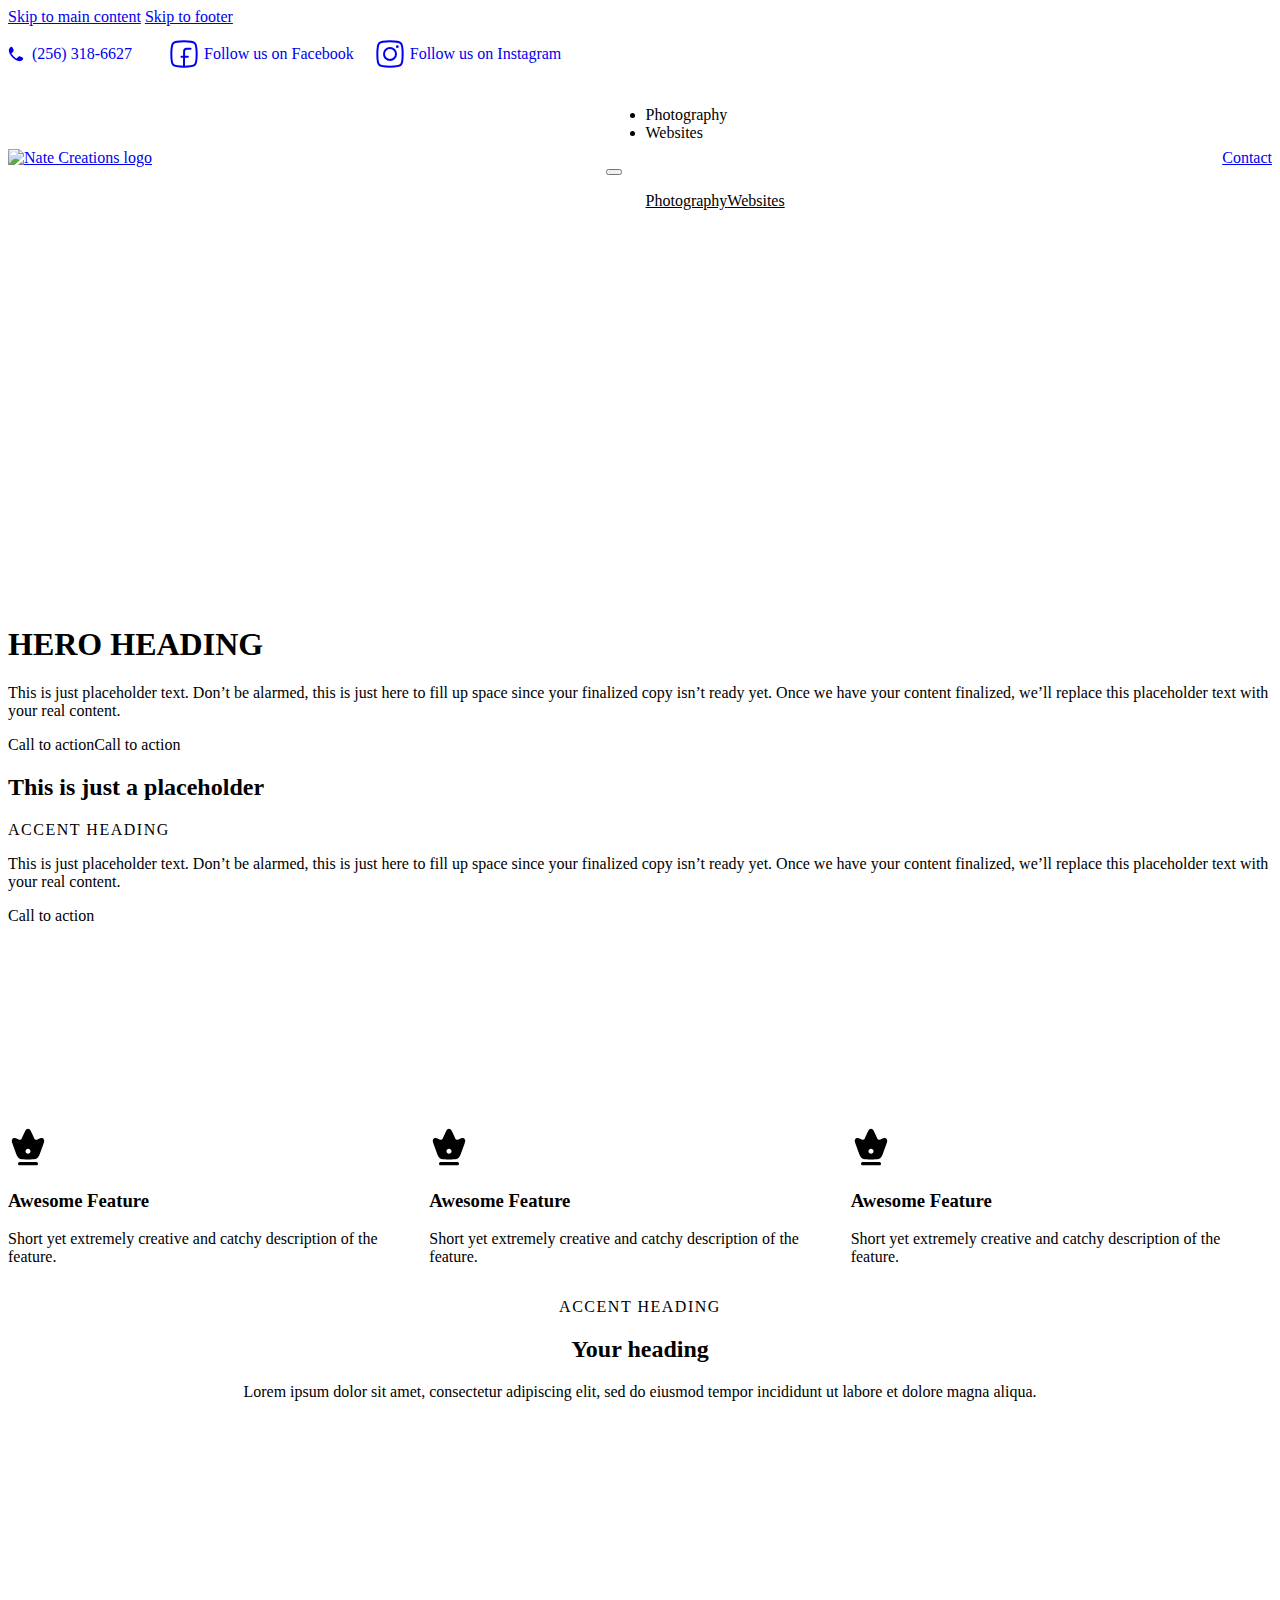
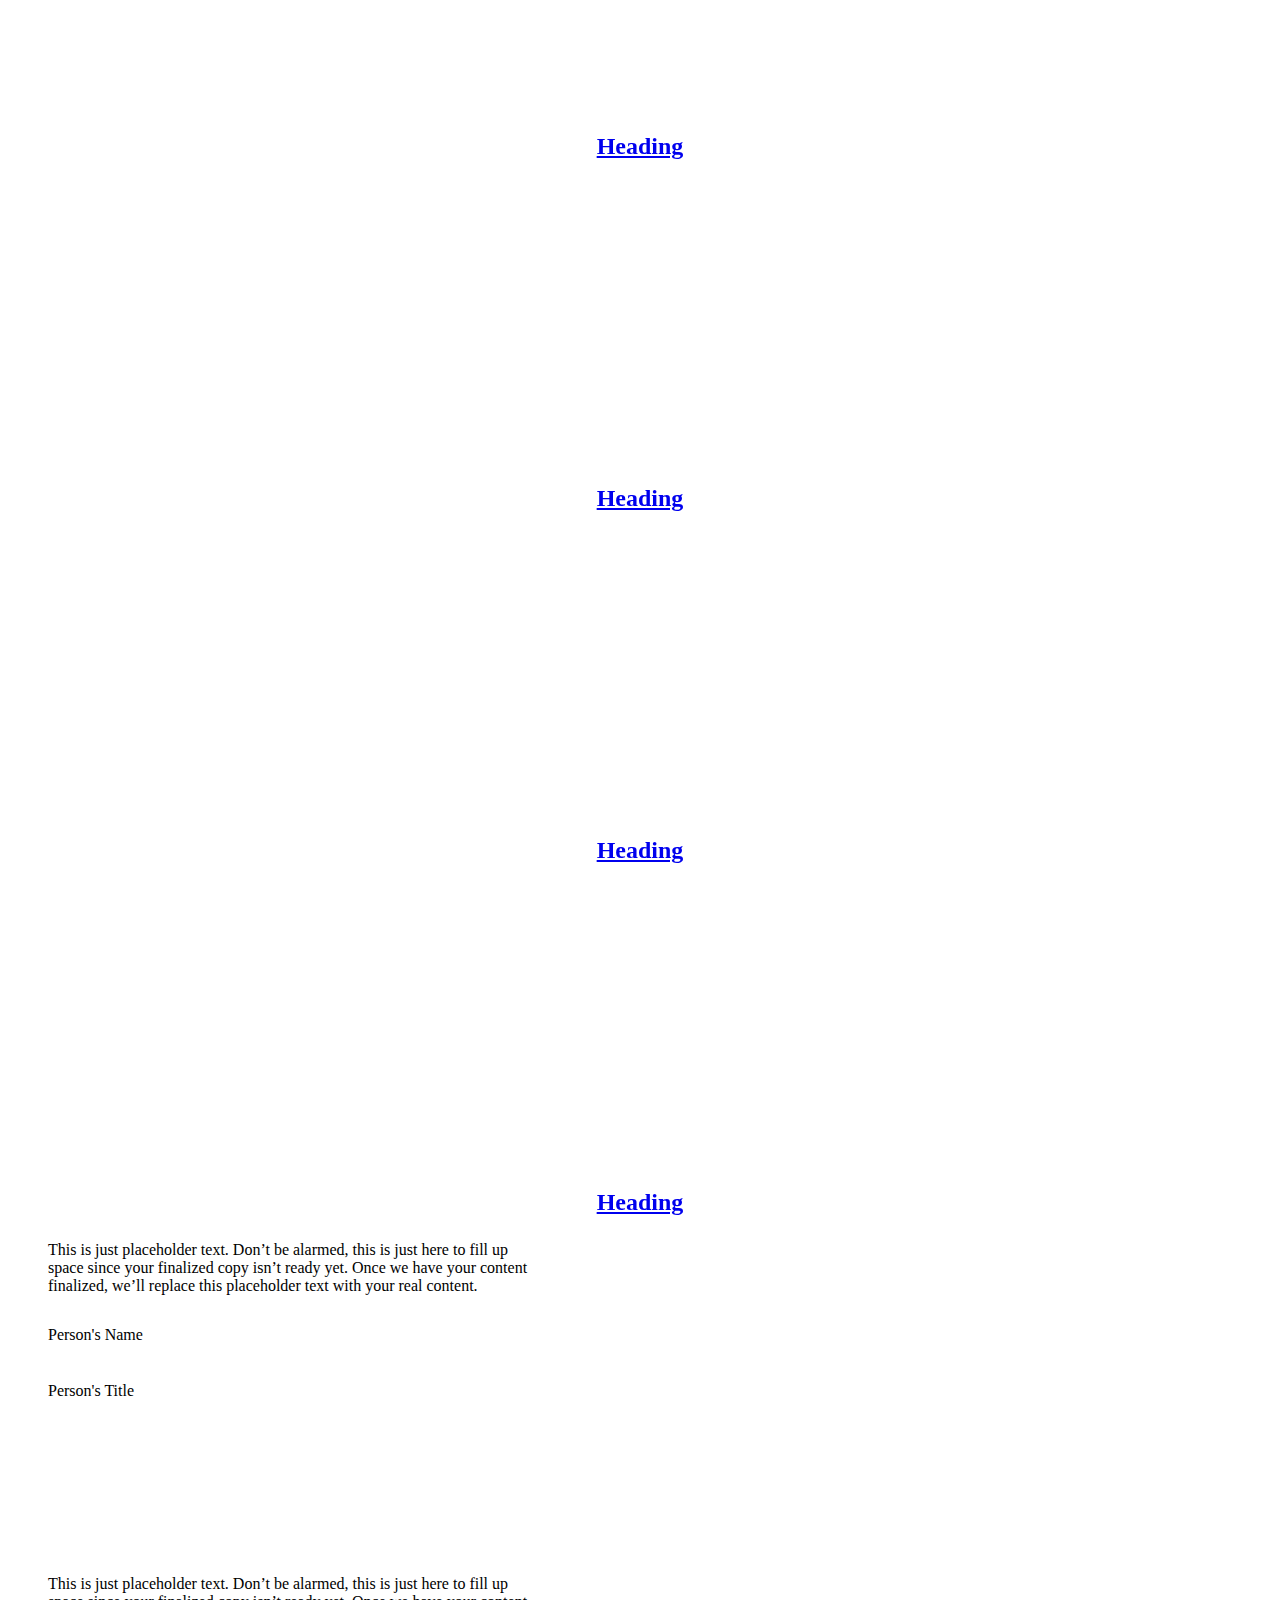
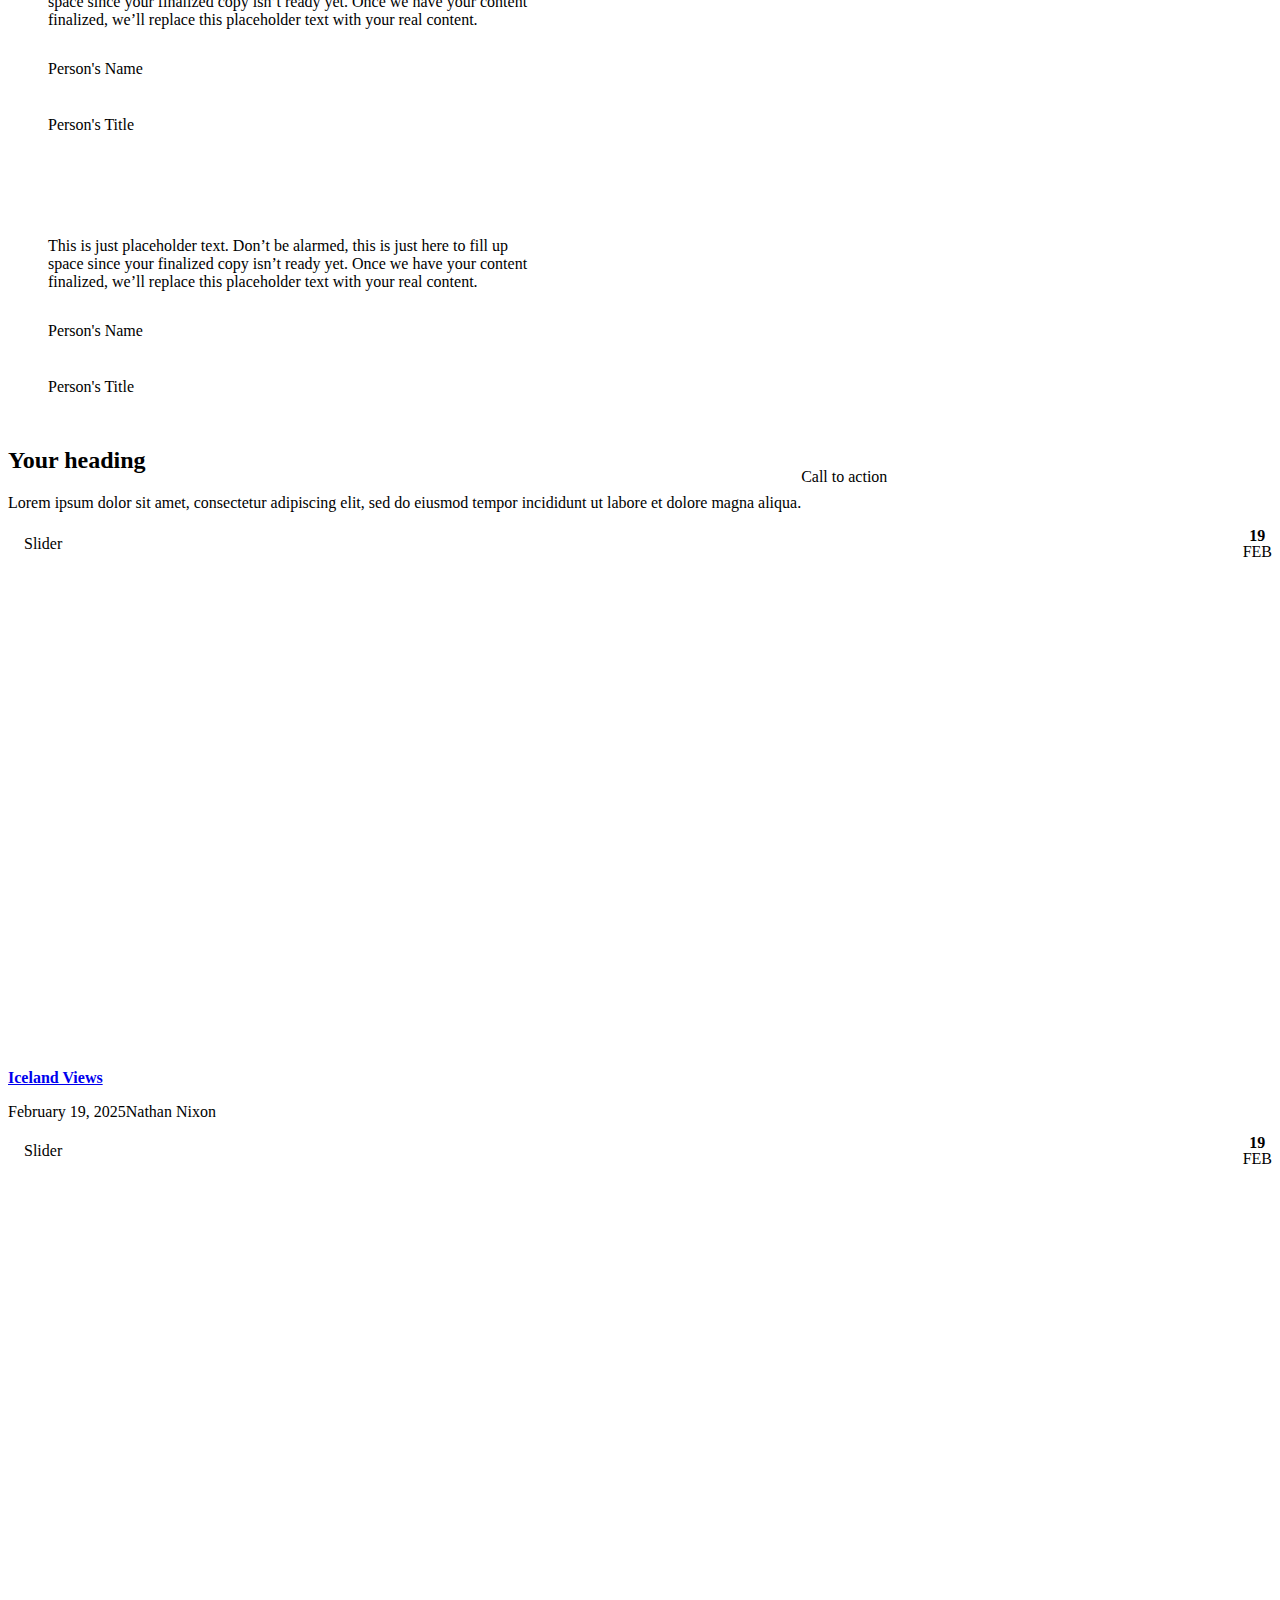
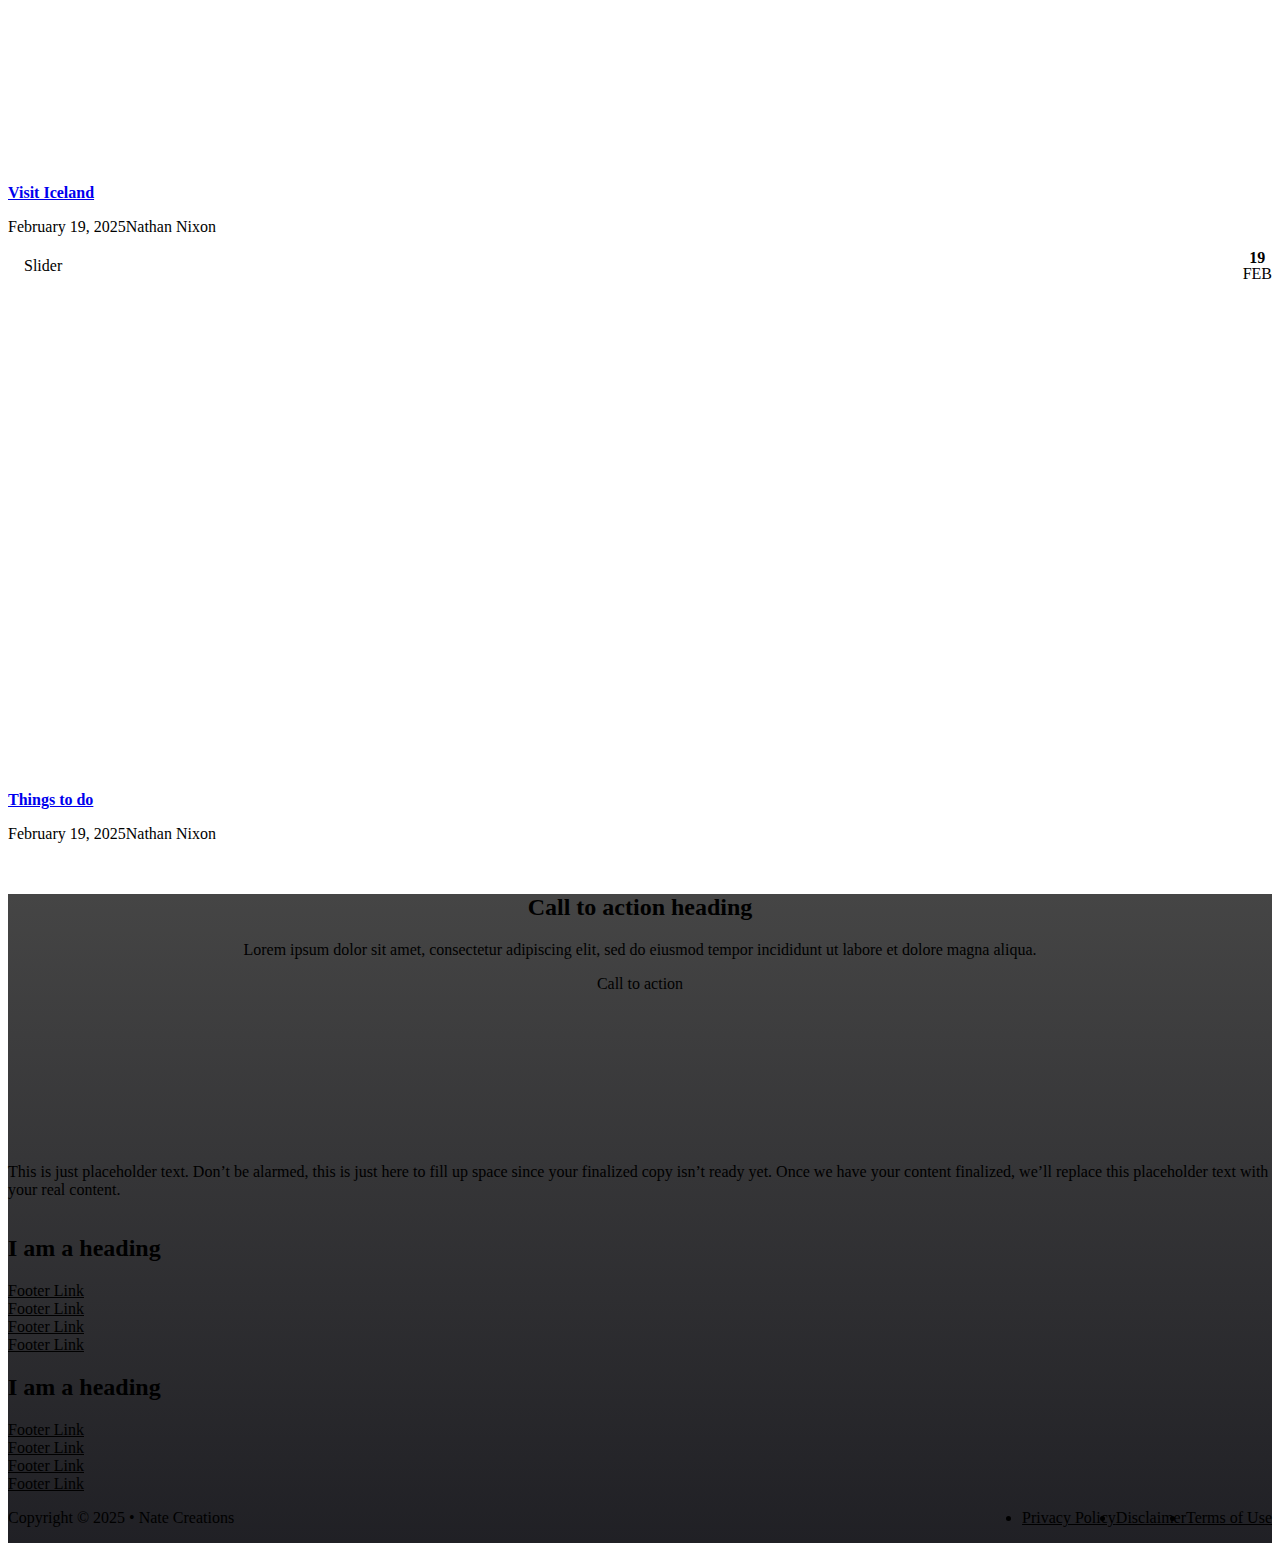
==== commit 41907189: "Again" ====
--- a/index.html
+++ b/index.html
@@ -8,25 +8,25 @@
 	
 <!-- The SEO Framework by Sybre Waaijer -->
 <meta name="robots" content="max-snippet:-1,max-image-preview:large,max-video-preview:-1">
-<link rel="canonical" href="/">
+<link rel="canonical" href="/Website-Projects/">
 <meta property="og:type" content="website">
 <meta property="og:locale" content="en_US">
 <meta property="og:site_name" content="Nate Creations">
 <meta property="og:title" content="Nate Creations">
-<meta property="og:url" content="/">
+<meta property="og:url" content="/Website-Projects/">
 <meta name="twitter:card" content="summary_large_image">
 <meta name="twitter:title" content="Nate Creations">
-<script type="application/ld+json">{"@context":"https://schema.org","@graph":[{"@type":"WebSite","@id":"/#/schema/WebSite","url":"/","name":"Nate Creations","inLanguage":"en-US","potentialAction":{"@type":"SearchAction","target":{"@type":"EntryPoint","urlTemplate":"/search/{search_term_string}/"},"query-input":"required name=search_term_string"},"publisher":{"@id":"/#/schema/Organization"}},{"@type":"WebPage","@id":"/","url":"/","name":"Nate Creations","inLanguage":"en-US","isPartOf":{"@id":"/#/schema/WebSite"},"breadcrumb":{"@type":"BreadcrumbList","@id":"/#/schema/BreadcrumbList","itemListElement":{"@type":"ListItem","position":1,"name":"Nate Creations"}},"potentialAction":{"@type":"ReadAction","target":"/"},"about":{"@id":"/#/schema/Organization"}},{"@type":"Organization","@id":"/#/schema/Organization","name":"Nate Creations","url":"/"}]}</script>
-<!-- / The SEO Framework by Sybre Waaijer | 4.77ms meta | 0.76ms boot -->
-
-<link rel="alternate" type="application/rss+xml" title="Nate Creations &raquo; Feed" href="/feed/">
-<link rel="alternate" type="application/rss+xml" title="Nate Creations &raquo; Comments Feed" href="/comments/feed/">
+<script type="application/ld+json">{"@context":"https://schema.org","@graph":[{"@type":"WebSite","@id":"/Website-Projects/#/schema/WebSite","url":"/Website-Projects/","name":"Nate Creations","inLanguage":"en-US","potentialAction":{"@type":"SearchAction","target":{"@type":"EntryPoint","urlTemplate":"/Website-Projects/search/{search_term_string}/"},"query-input":"required name=search_term_string"},"publisher":{"@id":"/Website-Projects/#/schema/Organization"}},{"@type":"WebPage","@id":"/Website-Projects/","url":"/Website-Projects/","name":"Nate Creations","inLanguage":"en-US","isPartOf":{"@id":"/Website-Projects/#/schema/WebSite"},"breadcrumb":{"@type":"BreadcrumbList","@id":"/Website-Projects/#/schema/BreadcrumbList","itemListElement":{"@type":"ListItem","position":1,"name":"Nate Creations"}},"potentialAction":{"@type":"ReadAction","target":"/Website-Projects/"},"about":{"@id":"/Website-Projects/#/schema/Organization"}},{"@type":"Organization","@id":"/Website-Projects/#/schema/Organization","name":"Nate Creations","url":"/Website-Projects/"}]}</script>
+<!-- / The SEO Framework by Sybre Waaijer | 47.87ms meta | 6.59ms boot -->
+
+<link rel="alternate" type="application/rss+xml" title="Nate Creations &raquo; Feed" href="/Website-Projects/feed/">
+<link rel="alternate" type="application/rss+xml" title="Nate Creations &raquo; Comments Feed" href="/Website-Projects/comments/feed/">
 		<!-- This site uses the Google Analytics by MonsterInsights plugin v9.3.0 - Using Analytics tracking - https://www.monsterinsights.com/ -->
 							<script src="//www.googletagmanager.com/gtag/js?id=G-7XJMKZN1MV" data-cfasync="false" data-wpfc-render="false" async></script>
 			<script data-cfasync="false" data-wpfc-render="false">var mi_version = '9.3.0';
 				var mi_track_user = true;
 				var mi_no_track_reason = '';
-								var MonsterInsightsDefaultLocations = {"page_location":"\/?simply_static_page=97"};
+								var MonsterInsightsDefaultLocations = {"page_location":"\/Website-Projects\/?simply_static_page=193"};
 				if ( typeof MonsterInsightsPrivacyGuardFilter === 'function' ) {
 					var MonsterInsightsLocations = (typeof MonsterInsightsExcludeQuery === 'object') ? MonsterInsightsPrivacyGuardFilter( MonsterInsightsExcludeQuery ) : MonsterInsightsPrivacyGuardFilter( MonsterInsightsDefaultLocations );
 				} else {
@@ -236,49 +236,49 @@
 					})();
 									}</script>
 				<!-- / Google Analytics by MonsterInsights -->
-		<link rel="stylesheet" id="bricks-advanced-themer-css" href="/wp-content/plugins/bricks-advanced-themer/assets/css/bricks-advanced-themer.css?ver=1739798818" media="all">
+		<link rel="stylesheet" id="bricks-advanced-themer-css" href="/Website-Projects/wp-content/plugins/bricks-advanced-themer/assets/css/bricks-advanced-themer.css?ver=1739798818" media="all">
 <style id="bricks-advanced-themer-inline-css">:root{--min-viewport:360;--max-viewport:1600;--base-font:10;--clamp-unit:1vw;}</style>
-<link rel="stylesheet" id="automaticcss-core-css" href="/wp-content/uploads/automatic-css/automatic.css?ver=1740251317" media="all">
-<link rel="stylesheet" id="automaticcss-gutenberg-css" href="/wp-content/uploads/automatic-css/automatic-gutenberg.css?ver=1740251323" media="all">
+<link rel="stylesheet" id="automaticcss-core-css" href="/Website-Projects/wp-content/uploads/automatic-css/automatic.css?ver=1740251317" media="all">
+<link rel="stylesheet" id="automaticcss-gutenberg-css" href="/Website-Projects/wp-content/uploads/automatic-css/automatic-gutenberg.css?ver=1740251323" media="all">
 <style id="classic-theme-styles-inline-css">/*! This file is auto-generated */
 .wp-block-button__link{color:#fff;background-color:#32373c;border-radius:9999px;box-shadow:none;text-decoration:none;padding:calc(.667em + 2px) calc(1.333em + 2px);font-size:1.125em}.wp-block-file__button{background:#32373c;color:#fff;text-decoration:none}</style>
-<link rel="stylesheet" id="bricks-frontend-css" href="/wp-content/themes/bricks/assets/css/frontend.min.css?ver=1739815876" media="all">
-<style id="bricks-frontend-inline-css">@font-face{font-family:"Telex";font-weight:400;font-display:swap;src:url(/wp-content/uploads/2025/02/Telex-Regular.ttf) format("truetype");}
-@font-face{font-family:"Source Sans";font-weight:400;font-display:swap;src:url(/wp-content/uploads/2025/02/SourceSans3-VariableFont_wght.ttf) format("truetype");}@font-face{font-family:"Source Sans";font-weight:400;font-style:italic;font-display:swap;src:url(/wp-content/uploads/2025/02/SourceSans3-Italic-VariableFont_wght.ttf) format("truetype");}
-@font-face{font-family:"Reddit Sans";font-weight:400;font-display:swap;src:url(/wp-content/uploads/2025/02/RedditSans-VariableFont_wght.ttf) format("truetype");}@font-face{font-family:"Reddit Sans";font-weight:400;font-style:italic;font-display:swap;src:url(/wp-content/uploads/2025/02/RedditSans-Italic-VariableFont_wght.ttf) format("truetype");}
-@font-face{font-family:"Noto Sans";font-weight:400;font-display:swap;src:url(/wp-content/uploads/2025/02/NotoSans-VariableFont_wdthwght.ttf) format("truetype");}@font-face{font-family:"Noto Sans";font-weight:400;font-style:italic;font-display:swap;src:url(/wp-content/uploads/2025/02/NotoSans-Italic-VariableFont_wdthwght.ttf) format("truetype");}
-@font-face{font-family:"Nature Beauty";font-weight:400;font-display:swap;src:url(/wp-content/uploads/2025/02/NatureBeautyPersonalUse-9Y2DK.ttf) format("truetype");}
-@font-face{font-family:"Kings Man";font-weight:400;font-display:swap;src:url(/wp-content/uploads/2025/02/KingsmanDemo-1GVgg.ttf) format("truetype");}
-@font-face{font-family:"Feel Free";font-weight:400;font-display:swap;src:url(/wp-content/uploads/2025/02/FeelfreePersonalUseRegular-lg2Bw.ttf) format("truetype");}
-@font-face{font-family:"Brother Signature";font-weight:400;font-display:swap;src:url(/wp-content/uploads/2025/02/BrotherSignature-7BWnK.ttf) format("truetype");}
-@font-face{font-family:"Emotional Rescue";font-weight:400;font-display:swap;src:url(/wp-content/uploads/2025/02/EmotionalRescuePersonalUseRegular-PKY87.ttf) format("truetype");}
-@font-face{font-family:"Wedding Day";font-weight:400;font-display:swap;src:url(/wp-content/uploads/2025/02/WeddingdayPersonalUseRegular-1Gvo0.ttf) format("truetype");}
-@font-face{font-family:"BKR Racacosta";font-weight:400;font-display:swap;src:url(/wp-content/uploads/2025/02/BkrRacacosta-vnJyL.ttf) format("truetype");}
-@font-face{font-family:"Metropolis";font-weight:400;font-display:swap;src:url(/wp-content/uploads/2025/02/MetropolisPersonalUseRegular-nR5LY.ttf) format("truetype");}
-@font-face{font-family:"Momcake";font-weight:100;font-display:swap;src:url(/wp-content/uploads/2025/02/MomcakeThin-9Y6aZ.ttf) format("truetype");}@font-face{font-family:"Momcake";font-weight:700;font-display:swap;src:url(/wp-content/uploads/2025/02/MomcakeBold-WyonA.ttf) format("truetype");}
-@font-face{font-family:"Dubiell";font-weight:400;font-display:swap;src:url(/wp-content/uploads/2025/02/Dubielplain-1GrZ.ttf) format("truetype");}@font-face{font-family:"Dubiell";font-weight:400;font-style:italic;font-display:swap;src:url(/wp-content/uploads/2025/02/DubielItalic-nRoY.ttf) format("truetype");}
-@font-face{font-family:"Champagne And Limousines";font-weight:400;font-display:swap;src:url(/wp-content/uploads/2025/02/ChampagneAndLimousines-7KRB.ttf) format("truetype");}@font-face{font-family:"Champagne And Limousines";font-weight:700;font-display:swap;src:url(/wp-content/uploads/2025/02/ChampagneAndLimousinesBold-myr2.ttf) format("truetype");}@font-face{font-family:"Champagne And Limousines";font-weight:700;font-style:italic;font-display:swap;src:url(/wp-content/uploads/2025/02/ChampagneAndLimousinesBoldItalic-dqex.ttf) format("truetype");}@font-face{font-family:"Champagne And Limousines";font-weight:400;font-style:italic;font-display:swap;src:url(/wp-content/uploads/2025/02/ChampagneAndLimousinesItalic-PlRZ.ttf) format("truetype");}
-@font-face{font-family:"Geraldine";font-weight:400;font-display:swap;src:url(/wp-content/uploads/2025/02/GeraldinePersonalUseItalic-PK12m.ttf) format("truetype");}
-@font-face{font-family:"AAutoSignature";font-weight:400;font-display:swap;src:url(/wp-content/uploads/2025/02/AAutoSignature-1GD9j.ttf) format("truetype");}
-@font-face{font-family:"Notera 2";font-weight:100;font-display:swap;src:url(/wp-content/uploads/2025/02/Notera2PersonalUseOnlyThin-pV5D.ttf) format("truetype");}@font-face{font-family:"Notera 2";font-weight:300;font-display:swap;src:url(/wp-content/uploads/2025/02/Notera2PersonalUseOnlyLight-maBV.ttf) format("truetype");}@font-face{font-family:"Notera 2";font-weight:400;font-display:swap;src:url(/wp-content/uploads/2025/02/NoteraPersonalUseOnly-wxJ9.ttf) format("truetype");}@font-face{font-family:"Notera 2";font-weight:500;font-display:swap;src:url(/wp-content/uploads/2025/02/Notera2PersonalUseOnlyMedium-EzB9.ttf) format("truetype");}@font-face{font-family:"Notera 2";font-weight:700;font-display:swap;src:url(/wp-content/uploads/2025/02/Notera2PersonalUseOnlyBold-Y8eq.ttf) format("truetype");}@font-face{font-family:"Notera 2";font-weight:900;font-display:swap;src:url(/wp-content/uploads/2025/02/Notera2PersonalUseOnlyBlack-zV5w.ttf) format("truetype");}
-@font-face{font-family:"Johnfoster";font-weight:400;font-display:swap;src:url(/wp-content/uploads/2025/02/Johnfoster-qZjj6.ttf) format("truetype");}</style>
-<link rel="stylesheet" id="bricks-themify-icons-css" href="/wp-content/themes/bricks/assets/css/libs/themify-icons.min.css?ver=1739798821" media="all">
-<link rel="stylesheet" id="automaticcss-bricks-css" href="/wp-content/uploads/automatic-css/automatic-bricks.css?ver=1740251322" media="all">
-<link rel="stylesheet" id="color-scheme-switcher-frontend-css" href="/wp-content/plugins/automaticcss-plugin/classes/Features/Color_Scheme_Switcher/css/frontend.css?ver=1740251306" media="all">
-<link rel="stylesheet" id="automaticcss-frames-css" href="/wp-content/uploads/automatic-css/automatic-frames.css?ver=1740251327" media="all">
-<style id="bricks-frontend-inline-inline-css">:root {} html {font-size: var(--root-font-size)} body.bricks-is-frontend :focus-visible {outline: none} @supports not selector(:focus-visible) { body.bricks-is-frontend :focus {outline: none; }} .brxe-container {width: var(--content-width)} .woocommerce main.site-main {width: var(--content-width)} #brx-content.wordpress {width: var(--content-width)}.fr-header-bravo__top {padding-top: .5em; padding-right: var(--gutter); padding-bottom: .5em; padding-left: var(--gutter); justify-content: center; font-size: var(--text-s); min-height: var(--header-top-height)}header {--header-top-height: 3em; }header.scrolling { }.fr-header-bravo__top-inner {align-items: flex-end}.fr-header-bravo__top-links-wrapper {display: flex; align-items: center; flex-wrap: wrap; row-gap: .5em; column-gap: 2em}.fr-header-bravo__top-links-wrapper {--icon-size: 1em; --icon-fill-color: transparent; --icon-stroke-color: var(--bg-dark); --icon-fill-color-hover: transparent; --icon-stroke-color-hover: var(--bg-dark);}@media (max-width: 478px) {.fr-header-bravo__top-links-wrapper {margin-right: auto}}.fr-header-bravo__top-link {display: flex; align-items: center; column-gap: 0.5em; text-decoration: none}.fr-header-bravo__top-link svg { height: var(--icon-size); width: var(--icon-size); fill: var(--icon-fill-color); color: var(--icon-stroke-color);} .fr-header-bravo__top-link i { color: var(--icon-fill-color); font-size: var(--icon-size);} .fr-header-bravo__top-link svg:hover { fill: var(--icon-fill-color-hover); color: var(--icon-stroke-color); } .fr-header-bravo__top-link i:hover { color: var(--icon-fill-color-hover);}.fr-header-bravo__top-link-text {font-style: normal}.fr-social-charlie {display: flex; flex-wrap: wrap; column-gap: 1em; row-gap: 1em; margin-top: 0; margin-bottom: 0; padding-left: 0; flex-direction: row}.fr-social-charlie {--icon-size: 2em; --icon-fill-color: transparent; --icon-stroke-color: var(--bg-dark); --icon-fill-color-hover: transparent; --icon-stroke-color-hover: var(--bg-dark); list-style-type: none;}.fr-social-charlie__list-item {display: flex; flex-direction: column; align-items: flex-start; width: fit-content}.fr-social-charlie__icon-wrapper {display: flex; align-items: center; text-decoration: none; transition: all .3s ease-in-out}.fr-social-charlie__icon-wrapper:hover {transform: translateY(-.15em); } .fr-social-charlie__icon-wrapper svg { height: var(--icon-size); width: var(--icon-size); fill: var(--icon-fill-color); color: var(--icon-stroke-color);} .fr-social-charlie__icon-wrapper i { color: var(--icon-fill-color); font-size: var(--icon-size);} .fr-social-charlie__icon-wrapper svg:hover { fill: var(--icon-fill-color-hover); color: var(--icon-stroke-color-hover); } .fr-social-charlie__icon-wrapper i:hover { color: var(--icon-fill-color-hover);}.fr-social-charlie__icon {display: flex; align-self: center; justify-content: center; align-items: center; flex-direction: column; padding-top: .25em; padding-right: .25em; padding-bottom: .25em; padding-left: .25em; background-color: var(--bricks-color-acss_import_transparent)}.fr-header-bravo {background-color: var(--bg-light); padding-top: var(--space-s); padding-right: var(--gutter); padding-bottom: var(--space-s); padding-left: var(--gutter)}.fr-header-bravo__inner {display: flex; flex-direction: row; justify-content: space-between; align-items: center; row-gap: var(--content-gap); column-gap: var(--content-gap)}@media (max-width: 767px) {.fr-header-bravo__inner {flex-wrap: nowrap}}.fr-header-bravo__logo {width: 10em}.fr-nav-alpha .bricks-mobile-menu-toggle {color: var(--text-dark)}.fr-nav-alpha .bricks-mobile-menu > li > a {color: var(--text-light)}.fr-nav-alpha .bricks-mobile-menu > li > .brx-submenu-toggle > * {color: var(--text-light)}.fr-nav-alpha .bricks-nav-menu > li {margin-left: 0}.fr-nav-alpha .bricks-nav-menu .sub-menu .brx-submenu-toggle > a + button {color: var(--link-color); font-size: var(--text-s); line-height: 1}.fr-nav-alpha .bricks-nav-menu .sub-menu {background-color: var(--bg-light); box-shadow: var(--box-shadow-m)}.fr-nav-alpha .bricks-nav-menu .sub-menu > li > a {color: var(--link-color); text-decoration: none}.fr-nav-alpha .bricks-nav-menu .sub-menu > li > .brx-submenu-toggle > * {color: var(--link-color); text-decoration: none}.fr-nav-alpha .bricks-nav-menu > li.menu-item-has-children > .brx-submenu-toggle button[aria-expanded] {font-size: var(--icon-size); color: var(--icon-color)}.fr-nav-alpha .bricks-mobile-menu .sub-menu > li > a {color: var(--text-light)}.fr-nav-alpha .bricks-mobile-menu .sub-menu > li > .brx-submenu-toggle > * {color: var(--text-light)}.fr-nav-alpha .bricks-nav-menu > li:hover > a {color: var(--link-color-hover)}.fr-nav-alpha .bricks-nav-menu > li:hover > .brx-submenu-toggle > * {color: var(--link-color-hover)}.fr-nav-alpha .bricks-nav-menu > li > a {color: var(--link-color); line-height: 1; text-decoration: none; padding-top: var(--btn-padding-block); padding-bottom: var(--btn-padding-block)}.fr-nav-alpha .bricks-nav-menu > li > .brx-submenu-toggle > * {color: var(--link-color); line-height: 1; text-decoration: none; padding-top: var(--btn-padding-block); padding-bottom: var(--btn-padding-block)}.fr-nav-alpha .bricks-nav-menu .current-menu-item > a {color: var(--link-color-active)}.fr-nav-alpha .bricks-nav-menu .current-menu-item > .brx-submenu-toggle > * {color: var(--link-color-active)}.fr-nav-alpha .bricks-nav-menu > .current-menu-parent > a {color: var(--link-color-active)}.fr-nav-alpha .bricks-nav-menu > .current-menu-parent > .brx-submenu-toggle > * {color: var(--link-color-active)}.fr-nav-alpha .bricks-nav-menu > .current-menu-ancestor > a {color: var(--link-color-active)}.fr-nav-alpha .bricks-nav-menu > .current-menu-ancestor > .brx-submenu-toggle > * {color: var(--link-color-active)}.fr-nav-alpha .bricks-nav-menu .sub-menu > li:hover > a {color: var(--link-color-hover)}.fr-nav-alpha .bricks-nav-menu .sub-menu > li:hover > .brx-submenu-toggle > * {color: var(--link-color-hover)}.fr-nav-alpha .bricks-nav-menu .sub-menu .brx-submenu-toggle > a:hover + button {color: var(--link-color-hover)}.fr-nav-alpha .bricks-nav-menu .sub-menu button[aria-expanded="true"] > * {transform: rotateZ(270deg)}.fr-nav-alpha .bricks-nav-menu button[aria-expanded="true"] > * {transform: rotateZ(180deg)}.fr-nav-alpha .bricks-nav-menu {gap: var(--content-gap)}.fr-nav-alpha .bricks-nav-menu .sub-menu a {padding-right: 0; padding-left: 0}.fr-nav-alpha .bricks-nav-menu .sub-menu button {padding-right: 0; padding-left: 0}.fr-nav-alpha { --link-color: var(--primary); --link-color-hover: var(--primary-hover); --link-color-active: var(--primary); --toggle-gap: .5em; --border-color: transparent;} .fr-nav-alpha li { white-space: nowrap;} .fr-nav-alpha ul.sub-menu li,.fr-nav-alpha ul.bricks-mobile-menu li { padding: var(--btn-padding-block) var(--btn-padding-inline); border-block-end: var(--btn-border-width) solid var(--border-color);} .fr-nav-alpha ul.bricks-mobile-menu { display: flex;} .fr-nav-alpha ul.bricks-mobile-menu li { width: 100%; display: flex; flex-direction: column; gap: 1em;} .fr-nav-alpha .bricks-mobile-menu-wrapper .bricks-mobile-menu>li>.brx-submenu-toggle>*,.fr-nav-alpha .bricks-mobile-menu-wrapper .bricks-mobile-menu>li>a,.fr-nav-alpha .bricks-mobile-menu-wrapper .sub-menu li>a,.fr-nav-alpha .bricks-mobile-menu-wrapper .sub-menu li>.brx-submenu-toggle>* { padding: 0; max-width: max-content; line-height: var(--btn-line-height);} .show-mobile-menu ul.bricks-mobile-menu { display: flex; flex-direction: column; align-items: flex-start;} .bricks-mobile-menu-toggle { margin-inline-start: auto;} .fr-nav-alpha .brx-submenu-toggle { display: flex; flex-direction: row; gap: var(--toggle-gap);} .fr-nav-alpha .brx-submenu-toggle button { margin: 0!important; padding: 0!important;} .fr-nav-alpha .sub-menu { min-width: auto!important;}@media (max-width: 991px) {.fr-nav-alpha {line-height: 0}}@media (max-width: 767px) {.fr-nav-alpha .bricks-mobile-menu > .menu-item-has-children .brx-submenu-toggle button {color: var(--text-light)}.fr-nav-alpha {display: flex}}.fr-hero-india {position: relative; isolation: isolate}.fr-hero-india__content-wrapper {row-gap: var(--content-gap); align-items: flex-start; justify-content: flex-end; color: var(--text-light); position: relative; z-index: 1; margin-top: 400px}.fr-hero-india__heading {font-family: "Reddit Sans"; text-transform: uppercase}.fr-hero-india__lede {font-family: "Telex"}.fr-cta-links-alpha {column-gap: var(--content-gap); row-gap: var(--content-gap); display: flex; flex-wrap: wrap; flex-direction: row}@media (max-width: 478px) {.fr-cta-links-alpha > * { width: 100% !important;}}.btn--white {font-family: "Noto Sans"}.btn--white {--btn-background-hover: var(--neutral-light); --btn-text-color-hover: var(--black); --btn-border-color-hover: var(--neutral-light);}.fr-background-alpha {position: absolute; top: 0px; right: 0px; bottom: 0px; left: 0px; z-index: -1}.fr-background-alpha__image:not(.tag), .fr-background-alpha__image img {object-fit: cover}.fr-background-alpha__image {position: absolute; top: 0px; right: 0px; bottom: 0px; left: 0px; width: 100%; z-index: -1; height: 100%; border-radius: 0; margin-bottom: 0}.fr-background-alpha__overlay {z-index: -1; position: absolute; top: 0px; right: 0px; bottom: 0px; left: 0px; background-color: var(--overlay-bg, var(--neutral-ultra-dark-trans-60))}.fr-cta-delta {padding-top: 0; padding-right: 0; padding-bottom: 0; padding-left: 0; background-color: var(--white-trans-10)}.fr-cta-delta__inner {display: grid; align-items: initial; grid-template-columns: var(--grid-2); grid-gap: var(--grid-gap); grid-template-rows: var(--grid-1); align-items: stretch; width: 100%}@media (max-width: 767px) {.fr-cta-delta__inner {grid-template-columns: var(--grid-1)}}.fr-cta-delta__content-wrapper {padding-top: var(--space-xl); padding-right: var(--space-xl); padding-bottom: var(--space-xl); padding-left: var(--space-xl); row-gap: var(--fr-content-gap); justify-content: center}@media (max-width: 767px) {.fr-cta-delta__content-wrapper {padding-right: var(--gutter); padding-left: var(--gutter)}}.fr-accent-heading {line-height: 1.1; text-transform: uppercase; letter-spacing: .095em; font-size: var(--text-s); font-weight: 400; order: -1; margin-bottom: 0}.fr-cta-delta__media-wrapper {flex-grow: 1; width: 100%}.fr-feature-grid-alpha {display: grid; align-items: initial; grid-gap: var(--grid-gap); grid-template-columns: var(--grid-4); grid-template-rows: var(--grid-1); align-items: stretch; margin-bottom: 0; padding-top: var(--card-padding); padding-left: 0}.fr-feature-grid-alpha {list-style-type: none; grid-template-columns: repeat(3, 1fr);}@media (min-width: 1400px) {.fr-feature-grid-alpha {background-color: var(--base)}}@media (max-width: 991px) {.fr-feature-grid-alpha {grid-template-columns: var(--grid-2)}}@media (max-width: 478px) {.fr-feature-grid-alpha {grid-template-columns: var(--grid-1)}}.fr-feature-card-alpha {flex-direction: column; display: flex; row-gap: var(--fr-card-gap); position: relative; padding-top: var(--fr-card-padding); padding-right: var(--fr-card-padding); padding-bottom: var(--fr-card-padding); padding-left: var(--fr-card-padding); background-color: var(--bg-ultra-light); border-radius: var(--radius); animation-name: myAnim; animation-duration: 2s; animation-delay: 50ms; animation-range-start: entry; animation-timeline: view(); animation-range-end: 50%}.fr-feature-card-alpha {--icon-size: 2.5em; --icon-fill-color: var(--text-dark); --icon-stroke-color: var(--text-dark); --icon-fill-color-hover: var(--text-dark); --icon-stroke-color-hover: var(--text-dark);}@media (min-width: 1400px) {.fr-feature-card-alpha {background-color: var(--black-trans-10)}}.fr-feature-card-alpha__body {display: flex; flex-direction: column; row-gap: var(--fr-card-gap); position: static}.fr-feature-card-alpha__heading {position: static}.fr-feature-card-alpha__lede {margin-top: 0}.fr-feature-card-alpha__icon-wrapper {order: -1}.feature-card-alpha__icon-wrapper svg { height: var(--icon-size); width: var(--icon-size); fill: var(--icon-fill-color); color: var(--icon-stroke-color);} .feature-card-alpha__icon-wrapper i { color: var(--icon-fill-color); font-size: var(--icon-size);} .feature-card-alpha__icon-wrapper svg:hover { fill: var(--icon-fill-color-hover); color: var(--icon-stroke-color); } .feature-card-alpha__icon-wrapper i:hover { color: var(--icon-fill-color-hover);}.fr-feature-section-india {row-gap: var(--container-gap)}@media (max-width: 767px) {.fr-feature-section-india {min-height: 1051px; margin-bottom: 0}}.fr-intro-alpha {align-items: center; text-align: center; row-gap: var(--content-gap)}@media (max-width: 767px) {.fr-intro-alpha {text-align: left; align-items: flex-start}}@media (max-width: 767px) {.fr-intro-alpha__heading {font-size: var(--h1)}}.fr-feature-grid-india {display: grid; align-items: initial; grid-gap: var(--grid-gap); grid-template-columns: var(--grid-2); grid-template-rows: var(--grid-2); align-items: stretch; padding-left: 0}.fr-feature-grid-india { list-style-type: none; }@media (min-width: 1400px) {.fr-feature-grid-india {display: grid; align-items: initial; flex-direction: row; grid-template-columns: var(--grid-2); grid-template-rows: var(--grid-2)}}@media (max-width: 991px) {.fr-feature-grid-india {grid-template-columns: var(--grid-2)}}.fr-feature-card-india {position: relative; justify-content: flex-end; border-radius: var(--radius); overflow: hidden; transition: all .2s ease-in-out; isolation: isolate}.fr-feature-card-india:hover .fr-feature-card-india__content-wrapper{ max-height: 100%; background-color: var(--primary-trans-60);}.fr-feature-card-india__content-wrapper {padding-top: var(--space-s); padding-right: var(--space-m); padding-bottom: var(--space-s); padding-left: var(--space-m); align-items: center; text-align: center; color: var(--text-light); background-color: var(--neutral-ultra-dark-trans-60); position: absolute; bottom: 0px; left: 0px; right: 0px; width: 100%; justify-content: center; transition: all .3s ease-in-out; height: 100%; max-height: 3.5em; z-index: 1}.fr-feature-card-india__content-wrapper { backdrop-filter: blur(5px); -webkit-backdrop-filter: blur(5px);}.fr-feature-card-india__image {position: relative; width: 100%; z-index: -1; height: 20em}.fr-feature-card-india__image:not(.tag), .fr-feature-card-india__image img {object-fit: cover}.fr-testimonial-section-golf {padding-top: var(--section-space-xxl); padding-bottom: var(--section-space-m); position: relative; isolation: isolate}.fr-testimonial-section-golf { --overlay-bg: transparent;}.fr-testimonial-section-golf__inner {animation-name: myAnim3; animation-duration: 4000ms; animation-delay: 100ms; animation-timeline: view(); animation-range-start: entry; animation-range-end: 50%}.fr-testimonial-section-golf__slider {width: 32.5em; --fr-slide-transition-duration: 300}.fr-testimonial-section-golf__slider .splide__pagination .splide__pagination__page {color: var(--neutral-light-trans-40); background-color: var(--neutral-light-trans-40)}.fr-testimonial-section-golf__slider .splide__pagination .splide__pagination__page.is-active {color: var(--neutral-light); background-color: var(--neutral-light)}.fr-testimonial-section-golf__slider .splide__pagination li { width: auto;}.fr-testimonial-card-golf {row-gap: var(--fr-card-gap); padding-top: var(--space-l); padding-right: var(--space-l); padding-bottom: var(--space-l); padding-left: var(--space-l); background-color: var(--bg-light); border-radius: var(--radius)}.fr-testimonial-card-golf { border: var(--border-light);}.fr-testimonial-card-golf--dark {background-color: var(--bg-dark); color: var(--text-light)}.fr-testimonial-card-golf__footer {display: flex; flex-direction: column; row-gap: .5em; width: 100%}.fr-testimonial-card-golf__name {line-height: 1}.fr-testimonial-card-golf__title {line-height: 1; font-size: var(--text-s)}.fr-testimonial-card-golf__avatar:not(.tag), .fr-testimonial-card-golf__avatar img {object-fit: cover}.fr-testimonial-card-golf__avatar {width: 3.5em; border-radius: var(--fr-card-avatar-radius); overflow: hidden; height: 3.5em; order: -1}.fr-intro-charlie {display: flex; flex-direction: row; align-items: center; row-gap: var(--content-gap)}@media (max-width: 991px) {.fr-intro-charlie {grid-template-columns: var(--grid-1)}}.fr-intro-charlie__content-wrapper {row-gap: var(--content-gap)}.fr-intro-charlie__sidebar {align-items: flex-end; justify-content: center}@media (max-width: 991px) {.fr-intro-charlie__sidebar {align-items: flex-start}}.list--none {padding-left: 0; margin-top: 0; margin-bottom: 0}.fr-article-grid-echo {display: grid; align-items: initial; grid-gap: var(--grid-gap); grid-template-columns: var(--grid-2); grid-template-rows: var(--grid-1); align-items: stretch}.fr-article-grid-echo > *:first-child{ grid-row: 1 / 3;}@media (min-width: 1400px) {.fr-article-grid-echo {grid-template-columns: var(--grid-3-2)}.fr-article-grid-echo > *:first-child { grid-row: 1 /3;}}@media (max-width: 991px) {.fr-article-grid-echo {grid-template-columns: var(--grid-1)}}.fr-article-card-echo {margin-top: 0; position: relative; transition: all .3s ease-in-out; width: 100%; overflow: hidden; border-radius: var(--radius); flex-direction: column}.fr-article-card-echo {isolation: isolate;} .fr-article-card-echo:hover { transform: translateY(-.5em);}.fr-article-card-echo__body {z-index: 1; left: 0px; width: 100%; padding-top: var(--fr-card-padding); padding-right: var(--fr-card-padding); padding-bottom: var(--fr-card-padding); padding-left: var(--fr-card-padding); display: flex; align-items: flex-start; flex-direction: column; justify-content: flex-end; color: var(--text-light); row-gap: var(--fr-card-gap); top: 0px; position: absolute; right: 0px; bottom: 0px}.fr-article-card-echo__meta {display: flex; justify-content: space-between; align-items: flex-start; width: 100%; column-gap: var(--content-gap); margin-bottom: auto}.fr-article-card-echo__cat {background-color: var(--neutral-dark); padding-top: .5em; padding-right: 1em; padding-bottom: .5em; padding-left: 1em; line-height: 1; border-radius: var(--radius)}.fr-article-card-echo__date-wrapper {line-height: 1; display: flex; flex-direction: column; justify-content: center; align-items: center}.fr-article-card-echo__day {font-size: var(--text-xxl); font-weight: 700}.fr-article-card-echo__month {text-transform: uppercase}.fr-article-card-echo__heading {padding-right: var(--space-xl); width: 80%; font-size: var(--h2)}.fr-article-card-echo__footer {display: flex; column-gap: var(--fr-card-gap); row-gap: var(--fr-card-gap)}.fr-article-card-echo__info {display: flex; row-gap: var(--fr-card-gap); column-gap: var(--fr-card-gap)}.fr-article-card-echo__image-wrapper {display: flex; flex-direction: column; width: 100%; z-index: -1; flex-grow: 1}.fr-article-card-echo__image {display: flex; width: 100%; flex-grow: 1}.fr-article-card-echo__image:not(.tag), .fr-article-card-echo__image img {object-fit: cover}.fr-article-card-echo__image img {height: auto;}@media (max-width: 767px) {.fr-article-card-echo__image {max-height: 80vh}}@media (max-width: 478px) {.fr-article-card-echo__image {max-height: 45rem}}.fr-article-card-echo__image-overlay {position: absolute; top: 0px; right: 0px; bottom: 0px; left: 0px; background-image: linear-gradient(var(--neutral-ultra-dark-trans-30), var(--neutral-ultra-dark-trans-60))}.fr-footer-echo {row-gap: var(--container-gap); background-image: url(/wp-content/uploads/2025/02/frank-van-hulst-v9myhy8s3uq-unsplash-squashed-1024x682.webp); background-size: cover; background-blend-mode: darken; color: var(--text-light); position: relative}:where(.fr-footer-echo > *) {position: relative}.fr-footer-echo::before {background-image: linear-gradient(360deg, rgba(23, 23, 28, 0.96), rgba(0, 0, 0, 0.73)); position: absolute; content: ""; top: 0; right: 0; bottom: 0; left: 0; pointer-events: none}.fr-footer-echo__cta {row-gap: var(--content-gap); align-items: center; text-align: center}@media (max-width: 767px) {.fr-footer-echo__cta {align-items: flex-start; text-align: left}}.fr-cta-section-alpha__heading {color: var(--white-trans-90)}.fr-footer-echo__inner {background-color: var(--neutral-light-trans-10); display: grid; align-items: initial; grid-gap: var(--space-xl); grid-template-columns: var(--grid-2-3); grid-template-rows: var(--grid-1); align-items: stretch; padding-top: var(--space-xl); padding-right: var(--space-xl); padding-bottom: var(--space-xl); padding-left: var(--space-xl)}.fr-footer-echo__inner { }@media (max-width: 767px) {.fr-footer-echo__inner {grid-template-columns: var(--grid-1)}}.fr-footer-echo__content-wrapper {row-gap: var(--content-gap)}@media (max-width: 767px) {.fr-footer-echo__content-wrapper {row-gap: var(--content-gap)}}.fr-footer-echo__logo {width: 10em; height: auto}.fr-footer-echo__nav-wrapper {display: grid; align-items: initial; grid-gap: var(--grid-gap); grid-template-columns: var(--grid-2); grid-template-rows: var(--grid-1)}@media (max-width: 478px) {.fr-footer-echo__nav-wrapper {grid-template-columns: var(--grid-1)}}.fr-footer-echo__column {row-gap: var(--content-gap)}.fr-footer-echo__list {row-gap: var(--fr-card-gap); margin-top: 0; margin-bottom: 0; padding-left: 0}.fr-footer-echo__list {list-style-type: none;}.fr-footer-echo__list-item {color: var(--text-light)}.fr-footer-echo__nav-link {color: var(--text-light)}.fr-footer-echo__sub {column-gap: var(--space-s); row-gap: var(--space-s); display: flex; flex-direction: row; flex-wrap: wrap; justify-content: space-between; align-items: center; font-size: var(--text-s)}@media (max-width: 767px) {.fr-footer-echo__sub {flex-direction: column; align-items: flex-start}}.fr-footer-echo__copyright {width: fit-content}.fr-footer-echo__legal-nav {align-items: center; display: flex}.fr-footer-echo__legal-list {display: flex; flex-direction: row; flex-wrap: wrap; column-gap: var(--space-s); row-gap: var(--space-s)}.fr-footer-echo__legal-li {width: fit-content}.fr-footer-echo__legal-link {color: var(--text-light)}:root {--bricks-color-acss_import_transparent: transparent;}@keyframes myAnim {0% {opacity: 0;transform: translateY(250px);}100% {opacity: 1;transform: translateY(0);}}@keyframes myAnim2 {0% {opacity: 0;transform: translateX(-150px);}100% {opacity: 1;transform: translateX(0);}}@keyframes myAnim3 {0% {opacity: 0;transform: translateY(75px);}100% {opacity: 1;transform: translateY(0);}}@media (max-width: 991px) {#brxe-669789 .bricks-nav-menu-wrapper { display: none; }#brxe-669789 .bricks-mobile-menu-toggle { display: block; }}@media (max-width: 478px) {#brxe-0d3b4d {display: none}}#brxe-10fe77 {animation-name: myAnim2; animation-duration: 4000ms; animation-delay: 500ms; animation-timeline: view(); animation-range-start: 20%; animation-direction: reverse}#brxe-78daf2 {animation-name: myAnim2; animation-duration: 2s; animation-delay: 10ms; animation-timeline: view(); animation-range-start: entry-crossing; animation-range-end: 50%}#brxe-2cd381 {margin-top: var(--space-xl)}@media (min-width: 1400px) {#brxe-e482e4 {grid-auto-flow: row}}#brxe-0b2288 {animation-name: myAnim; animation-duration: 4000ms; animation-delay: 300ms; animation-timeline: view(); animation-range-start: entry; animation-range-end: 50%}#brxe-c18128 {flex-direction: column; align-items: flex-start}#brxe-8e77a9 {flex-direction: column; align-items: flex-start}#brxe-221175 {flex-direction: column; align-items: flex-start}#brxe-f2ad2c .splide__arrows .splide__arrow {font-size: var(--space-l)}#brxe-f2ad2c .splide__arrow--prev {inset-block-start: 50%; inset-inline-start: var(--space-xs)}#brxe-f2ad2c .splide__arrow--next {inset-block-start: 50%; inset-inline-end: var(--space-xs)}#brxe-17ceed:not(.tag), #brxe-17ceed img {object-position: 50% 50%; object-fit: cover}.brxe-f3b0d8.brxe-div {display: flex}#brxe-f1f666 {row-gap: var(--fr-container-gap); animation-name: myAnim2; animation-duration: 4000ms; animation-delay: 300ms; animation-timeline: view(); animation-range-start: entry; animation-range-end: 50%}#brxe-99099e {margin-bottom: 0}#brx-header.sticky.scrolling > .brxe-section,#brx-header.sticky.scrolling > .brxe-container,#brx-header.sticky.scrolling > .brxe-block,#brx-header.sticky.scrolling > .brxe-div {background-color: var(--neutral-semi-dark)}</style>
-<script src="/wp-content/plugins/google-analytics-for-wordpress/assets/js/frontend-gtag.min.js?ver=9.3.0" id="monsterinsights-frontend-script-js" async data-wp-strategy="async"></script>
-<script data-cfasync="false" data-wpfc-render="false" id="monsterinsights-frontend-script-js-extra">var monsterinsights_frontend = {"js_events_tracking":"true","download_extensions":"doc,pdf,ppt,zip,xls,docx,pptx,xlsx","inbound_paths":"[{\"path\":\"\\\/go\\\/\",\"label\":\"affiliate\"},{\"path\":\"\\\/recommend\\\/\",\"label\":\"affiliate\"}]","home_url":"","hash_tracking":"false","v4_id":"G-7XJMKZN1MV"};</script>
-<script id="breeze-prefetch-js-extra">var breeze_prefetch = {"local_url":"","ignore_remote_prefetch":"1","ignore_list":["wp-admin","wp-login.php"]};</script>
-<script src="/wp-content/plugins/breeze/assets/js/js-front-end/breeze-prefetch-links.min.js?ver=2.2.4" id="breeze-prefetch-js"></script>
-<script src="/wp-includes/js/jquery/jquery.min.js?ver=3.7.1" id="jquery-core-js"></script>
+<link rel="stylesheet" id="bricks-frontend-css" href="/Website-Projects/wp-content/themes/bricks/assets/css/frontend.min.css?ver=1739815876" media="all">
+<style id="bricks-frontend-inline-css">@font-face{font-family:"Telex";font-weight:400;font-display:swap;src:url(/Website-Projects/wp-content/uploads/2025/02/Telex-Regular.ttf) format("truetype");}
+@font-face{font-family:"Source Sans";font-weight:400;font-display:swap;src:url(/Website-Projects/wp-content/uploads/2025/02/SourceSans3-VariableFont_wght.ttf) format("truetype");}@font-face{font-family:"Source Sans";font-weight:400;font-style:italic;font-display:swap;src:url(/Website-Projects/wp-content/uploads/2025/02/SourceSans3-Italic-VariableFont_wght.ttf) format("truetype");}
+@font-face{font-family:"Reddit Sans";font-weight:400;font-display:swap;src:url(/Website-Projects/wp-content/uploads/2025/02/RedditSans-VariableFont_wght.ttf) format("truetype");}@font-face{font-family:"Reddit Sans";font-weight:400;font-style:italic;font-display:swap;src:url(/Website-Projects/wp-content/uploads/2025/02/RedditSans-Italic-VariableFont_wght.ttf) format("truetype");}
+@font-face{font-family:"Noto Sans";font-weight:400;font-display:swap;src:url(/Website-Projects/wp-content/uploads/2025/02/NotoSans-VariableFont_wdthwght.ttf) format("truetype");}@font-face{font-family:"Noto Sans";font-weight:400;font-style:italic;font-display:swap;src:url(/Website-Projects/wp-content/uploads/2025/02/NotoSans-Italic-VariableFont_wdthwght.ttf) format("truetype");}
+@font-face{font-family:"Nature Beauty";font-weight:400;font-display:swap;src:url(/Website-Projects/wp-content/uploads/2025/02/NatureBeautyPersonalUse-9Y2DK.ttf) format("truetype");}
+@font-face{font-family:"Kings Man";font-weight:400;font-display:swap;src:url(/Website-Projects/wp-content/uploads/2025/02/KingsmanDemo-1GVgg.ttf) format("truetype");}
+@font-face{font-family:"Feel Free";font-weight:400;font-display:swap;src:url(/Website-Projects/wp-content/uploads/2025/02/FeelfreePersonalUseRegular-lg2Bw.ttf) format("truetype");}
+@font-face{font-family:"Brother Signature";font-weight:400;font-display:swap;src:url(/Website-Projects/wp-content/uploads/2025/02/BrotherSignature-7BWnK.ttf) format("truetype");}
+@font-face{font-family:"Emotional Rescue";font-weight:400;font-display:swap;src:url(/Website-Projects/wp-content/uploads/2025/02/EmotionalRescuePersonalUseRegular-PKY87.ttf) format("truetype");}
+@font-face{font-family:"Wedding Day";font-weight:400;font-display:swap;src:url(/Website-Projects/wp-content/uploads/2025/02/WeddingdayPersonalUseRegular-1Gvo0.ttf) format("truetype");}
+@font-face{font-family:"BKR Racacosta";font-weight:400;font-display:swap;src:url(/Website-Projects/wp-content/uploads/2025/02/BkrRacacosta-vnJyL.ttf) format("truetype");}
+@font-face{font-family:"Metropolis";font-weight:400;font-display:swap;src:url(/Website-Projects/wp-content/uploads/2025/02/MetropolisPersonalUseRegular-nR5LY.ttf) format("truetype");}
+@font-face{font-family:"Momcake";font-weight:100;font-display:swap;src:url(/Website-Projects/wp-content/uploads/2025/02/MomcakeThin-9Y6aZ.ttf) format("truetype");}@font-face{font-family:"Momcake";font-weight:700;font-display:swap;src:url(/Website-Projects/wp-content/uploads/2025/02/MomcakeBold-WyonA.ttf) format("truetype");}
+@font-face{font-family:"Dubiell";font-weight:400;font-display:swap;src:url(/Website-Projects/wp-content/uploads/2025/02/Dubielplain-1GrZ.ttf) format("truetype");}@font-face{font-family:"Dubiell";font-weight:400;font-style:italic;font-display:swap;src:url(/Website-Projects/wp-content/uploads/2025/02/DubielItalic-nRoY.ttf) format("truetype");}
+@font-face{font-family:"Champagne And Limousines";font-weight:400;font-display:swap;src:url(/Website-Projects/wp-content/uploads/2025/02/ChampagneAndLimousines-7KRB.ttf) format("truetype");}@font-face{font-family:"Champagne And Limousines";font-weight:700;font-display:swap;src:url(/Website-Projects/wp-content/uploads/2025/02/ChampagneAndLimousinesBold-myr2.ttf) format("truetype");}@font-face{font-family:"Champagne And Limousines";font-weight:700;font-style:italic;font-display:swap;src:url(/Website-Projects/wp-content/uploads/2025/02/ChampagneAndLimousinesBoldItalic-dqex.ttf) format("truetype");}@font-face{font-family:"Champagne And Limousines";font-weight:400;font-style:italic;font-display:swap;src:url(/Website-Projects/wp-content/uploads/2025/02/ChampagneAndLimousinesItalic-PlRZ.ttf) format("truetype");}
+@font-face{font-family:"Geraldine";font-weight:400;font-display:swap;src:url(/Website-Projects/wp-content/uploads/2025/02/GeraldinePersonalUseItalic-PK12m.ttf) format("truetype");}
+@font-face{font-family:"AAutoSignature";font-weight:400;font-display:swap;src:url(/Website-Projects/wp-content/uploads/2025/02/AAutoSignature-1GD9j.ttf) format("truetype");}
+@font-face{font-family:"Notera 2";font-weight:100;font-display:swap;src:url(/Website-Projects/wp-content/uploads/2025/02/Notera2PersonalUseOnlyThin-pV5D.ttf) format("truetype");}@font-face{font-family:"Notera 2";font-weight:300;font-display:swap;src:url(/Website-Projects/wp-content/uploads/2025/02/Notera2PersonalUseOnlyLight-maBV.ttf) format("truetype");}@font-face{font-family:"Notera 2";font-weight:400;font-display:swap;src:url(/Website-Projects/wp-content/uploads/2025/02/NoteraPersonalUseOnly-wxJ9.ttf) format("truetype");}@font-face{font-family:"Notera 2";font-weight:500;font-display:swap;src:url(/Website-Projects/wp-content/uploads/2025/02/Notera2PersonalUseOnlyMedium-EzB9.ttf) format("truetype");}@font-face{font-family:"Notera 2";font-weight:700;font-display:swap;src:url(/Website-Projects/wp-content/uploads/2025/02/Notera2PersonalUseOnlyBold-Y8eq.ttf) format("truetype");}@font-face{font-family:"Notera 2";font-weight:900;font-display:swap;src:url(/Website-Projects/wp-content/uploads/2025/02/Notera2PersonalUseOnlyBlack-zV5w.ttf) format("truetype");}
+@font-face{font-family:"Johnfoster";font-weight:400;font-display:swap;src:url(/Website-Projects/wp-content/uploads/2025/02/Johnfoster-qZjj6.ttf) format("truetype");}</style>
+<link rel="stylesheet" id="bricks-themify-icons-css" href="/Website-Projects/wp-content/themes/bricks/assets/css/libs/themify-icons.min.css?ver=1739798821" media="all">
+<link rel="stylesheet" id="automaticcss-bricks-css" href="/Website-Projects/wp-content/uploads/automatic-css/automatic-bricks.css?ver=1740251322" media="all">
+<link rel="stylesheet" id="color-scheme-switcher-frontend-css" href="/Website-Projects/wp-content/plugins/automaticcss-plugin/classes/Features/Color_Scheme_Switcher/css/frontend.css?ver=1740251306" media="all">
+<link rel="stylesheet" id="automaticcss-frames-css" href="/Website-Projects/wp-content/uploads/automatic-css/automatic-frames.css?ver=1740251327" media="all">
+<style id="bricks-frontend-inline-inline-css">:root {} html {font-size: var(--root-font-size)} body.bricks-is-frontend :focus-visible {outline: none} @supports not selector(:focus-visible) { body.bricks-is-frontend :focus {outline: none; }} .brxe-container {width: var(--content-width)} .woocommerce main.site-main {width: var(--content-width)} #brx-content.wordpress {width: var(--content-width)}.fr-header-bravo__top {padding-top: .5em; padding-right: var(--gutter); padding-bottom: .5em; padding-left: var(--gutter); justify-content: center; font-size: var(--text-s); min-height: var(--header-top-height)}header {--header-top-height: 3em; }header.scrolling { }.fr-header-bravo__top-inner {align-items: flex-end}.fr-header-bravo__top-links-wrapper {display: flex; align-items: center; flex-wrap: wrap; row-gap: .5em; column-gap: 2em}.fr-header-bravo__top-links-wrapper {--icon-size: 1em; --icon-fill-color: transparent; --icon-stroke-color: var(--bg-dark); --icon-fill-color-hover: transparent; --icon-stroke-color-hover: var(--bg-dark);}@media (max-width: 478px) {.fr-header-bravo__top-links-wrapper {margin-right: auto}}.fr-header-bravo__top-link {display: flex; align-items: center; column-gap: 0.5em; text-decoration: none}.fr-header-bravo__top-link svg { height: var(--icon-size); width: var(--icon-size); fill: var(--icon-fill-color); color: var(--icon-stroke-color);} .fr-header-bravo__top-link i { color: var(--icon-fill-color); font-size: var(--icon-size);} .fr-header-bravo__top-link svg:hover { fill: var(--icon-fill-color-hover); color: var(--icon-stroke-color); } .fr-header-bravo__top-link i:hover { color: var(--icon-fill-color-hover);}.fr-header-bravo__top-link-text {font-style: normal}.fr-social-charlie {display: flex; flex-wrap: wrap; column-gap: 1em; row-gap: 1em; margin-top: 0; margin-bottom: 0; padding-left: 0; flex-direction: row}.fr-social-charlie {--icon-size: 2em; --icon-fill-color: transparent; --icon-stroke-color: var(--bg-dark); --icon-fill-color-hover: transparent; --icon-stroke-color-hover: var(--bg-dark); list-style-type: none;}.fr-social-charlie__list-item {display: flex; flex-direction: column; align-items: flex-start; width: fit-content}.fr-social-charlie__icon-wrapper {display: flex; align-items: center; text-decoration: none; transition: all .3s ease-in-out}.fr-social-charlie__icon-wrapper:hover {transform: translateY(-.15em); } .fr-social-charlie__icon-wrapper svg { height: var(--icon-size); width: var(--icon-size); fill: var(--icon-fill-color); color: var(--icon-stroke-color);} .fr-social-charlie__icon-wrapper i { color: var(--icon-fill-color); font-size: var(--icon-size);} .fr-social-charlie__icon-wrapper svg:hover { fill: var(--icon-fill-color-hover); color: var(--icon-stroke-color-hover); } .fr-social-charlie__icon-wrapper i:hover { color: var(--icon-fill-color-hover);}.fr-social-charlie__icon {display: flex; align-self: center; justify-content: center; align-items: center; flex-direction: column; padding-top: .25em; padding-right: .25em; padding-bottom: .25em; padding-left: .25em; background-color: var(--bricks-color-acss_import_transparent)}.fr-header-bravo {background-color: var(--bg-light); padding-top: var(--space-s); padding-right: var(--gutter); padding-bottom: var(--space-s); padding-left: var(--gutter)}.fr-header-bravo__inner {display: flex; flex-direction: row; justify-content: space-between; align-items: center; row-gap: var(--content-gap); column-gap: var(--content-gap)}@media (max-width: 767px) {.fr-header-bravo__inner {flex-wrap: nowrap}}.fr-header-bravo__logo {width: 10em}.fr-nav-alpha .bricks-mobile-menu-toggle {color: var(--text-dark)}.fr-nav-alpha .bricks-mobile-menu > li > a {color: var(--text-light)}.fr-nav-alpha .bricks-mobile-menu > li > .brx-submenu-toggle > * {color: var(--text-light)}.fr-nav-alpha .bricks-nav-menu > li {margin-left: 0}.fr-nav-alpha .bricks-nav-menu .sub-menu .brx-submenu-toggle > a + button {color: var(--link-color); font-size: var(--text-s); line-height: 1}.fr-nav-alpha .bricks-nav-menu .sub-menu {background-color: var(--bg-light); box-shadow: var(--box-shadow-m)}.fr-nav-alpha .bricks-nav-menu .sub-menu > li > a {color: var(--link-color); text-decoration: none}.fr-nav-alpha .bricks-nav-menu .sub-menu > li > .brx-submenu-toggle > * {color: var(--link-color); text-decoration: none}.fr-nav-alpha .bricks-nav-menu > li.menu-item-has-children > .brx-submenu-toggle button[aria-expanded] {font-size: var(--icon-size); color: var(--icon-color)}.fr-nav-alpha .bricks-mobile-menu .sub-menu > li > a {color: var(--text-light)}.fr-nav-alpha .bricks-mobile-menu .sub-menu > li > .brx-submenu-toggle > * {color: var(--text-light)}.fr-nav-alpha .bricks-nav-menu > li:hover > a {color: var(--link-color-hover)}.fr-nav-alpha .bricks-nav-menu > li:hover > .brx-submenu-toggle > * {color: var(--link-color-hover)}.fr-nav-alpha .bricks-nav-menu > li > a {color: var(--link-color); line-height: 1; text-decoration: none; padding-top: var(--btn-padding-block); padding-bottom: var(--btn-padding-block)}.fr-nav-alpha .bricks-nav-menu > li > .brx-submenu-toggle > * {color: var(--link-color); line-height: 1; text-decoration: none; padding-top: var(--btn-padding-block); padding-bottom: var(--btn-padding-block)}.fr-nav-alpha .bricks-nav-menu .current-menu-item > a {color: var(--link-color-active)}.fr-nav-alpha .bricks-nav-menu .current-menu-item > .brx-submenu-toggle > * {color: var(--link-color-active)}.fr-nav-alpha .bricks-nav-menu > .current-menu-parent > a {color: var(--link-color-active)}.fr-nav-alpha .bricks-nav-menu > .current-menu-parent > .brx-submenu-toggle > * {color: var(--link-color-active)}.fr-nav-alpha .bricks-nav-menu > .current-menu-ancestor > a {color: var(--link-color-active)}.fr-nav-alpha .bricks-nav-menu > .current-menu-ancestor > .brx-submenu-toggle > * {color: var(--link-color-active)}.fr-nav-alpha .bricks-nav-menu .sub-menu > li:hover > a {color: var(--link-color-hover)}.fr-nav-alpha .bricks-nav-menu .sub-menu > li:hover > .brx-submenu-toggle > * {color: var(--link-color-hover)}.fr-nav-alpha .bricks-nav-menu .sub-menu .brx-submenu-toggle > a:hover + button {color: var(--link-color-hover)}.fr-nav-alpha .bricks-nav-menu .sub-menu button[aria-expanded="true"] > * {transform: rotateZ(270deg)}.fr-nav-alpha .bricks-nav-menu button[aria-expanded="true"] > * {transform: rotateZ(180deg)}.fr-nav-alpha .bricks-nav-menu {gap: var(--content-gap)}.fr-nav-alpha .bricks-nav-menu .sub-menu a {padding-right: 0; padding-left: 0}.fr-nav-alpha .bricks-nav-menu .sub-menu button {padding-right: 0; padding-left: 0}.fr-nav-alpha { --link-color: var(--primary); --link-color-hover: var(--primary-hover); --link-color-active: var(--primary); --toggle-gap: .5em; --border-color: transparent;} .fr-nav-alpha li { white-space: nowrap;} .fr-nav-alpha ul.sub-menu li,.fr-nav-alpha ul.bricks-mobile-menu li { padding: var(--btn-padding-block) var(--btn-padding-inline); border-block-end: var(--btn-border-width) solid var(--border-color);} .fr-nav-alpha ul.bricks-mobile-menu { display: flex;} .fr-nav-alpha ul.bricks-mobile-menu li { width: 100%; display: flex; flex-direction: column; gap: 1em;} .fr-nav-alpha .bricks-mobile-menu-wrapper .bricks-mobile-menu>li>.brx-submenu-toggle>*,.fr-nav-alpha .bricks-mobile-menu-wrapper .bricks-mobile-menu>li>a,.fr-nav-alpha .bricks-mobile-menu-wrapper .sub-menu li>a,.fr-nav-alpha .bricks-mobile-menu-wrapper .sub-menu li>.brx-submenu-toggle>* { padding: 0; max-width: max-content; line-height: var(--btn-line-height);} .show-mobile-menu ul.bricks-mobile-menu { display: flex; flex-direction: column; align-items: flex-start;} .bricks-mobile-menu-toggle { margin-inline-start: auto;} .fr-nav-alpha .brx-submenu-toggle { display: flex; flex-direction: row; gap: var(--toggle-gap);} .fr-nav-alpha .brx-submenu-toggle button { margin: 0!important; padding: 0!important;} .fr-nav-alpha .sub-menu { min-width: auto!important;}@media (max-width: 991px) {.fr-nav-alpha {line-height: 0}}@media (max-width: 767px) {.fr-nav-alpha .bricks-mobile-menu > .menu-item-has-children .brx-submenu-toggle button {color: var(--text-light)}.fr-nav-alpha {display: flex}}.fr-hero-india {position: relative; isolation: isolate}.fr-hero-india__content-wrapper {row-gap: var(--content-gap); align-items: flex-start; justify-content: flex-end; color: var(--text-light); position: relative; z-index: 1; margin-top: 400px}.fr-hero-india__heading {font-family: "Reddit Sans"; text-transform: uppercase}.fr-hero-india__lede {font-family: "Telex"}.fr-cta-links-alpha {column-gap: var(--content-gap); row-gap: var(--content-gap); display: flex; flex-wrap: wrap; flex-direction: row}@media (max-width: 478px) {.fr-cta-links-alpha > * { width: 100% !important;}}.btn--white {font-family: "Noto Sans"}.btn--white {--btn-background-hover: var(--neutral-light); --btn-text-color-hover: var(--black); --btn-border-color-hover: var(--neutral-light);}.fr-background-alpha {position: absolute; top: 0px; right: 0px; bottom: 0px; left: 0px; z-index: -1}.fr-background-alpha__image:not(.tag), .fr-background-alpha__image img {object-fit: cover}.fr-background-alpha__image {position: absolute; top: 0px; right: 0px; bottom: 0px; left: 0px; width: 100%; z-index: -1; height: 100%; border-radius: 0; margin-bottom: 0}.fr-background-alpha__overlay {z-index: -1; position: absolute; top: 0px; right: 0px; bottom: 0px; left: 0px; background-color: var(--overlay-bg, var(--neutral-ultra-dark-trans-60))}.fr-cta-delta {padding-top: 0; padding-right: 0; padding-bottom: 0; padding-left: 0; background-color: var(--white-trans-10)}.fr-cta-delta__inner {display: grid; align-items: initial; grid-template-columns: var(--grid-2); grid-gap: var(--grid-gap); grid-template-rows: var(--grid-1); align-items: stretch; width: 100%}@media (max-width: 767px) {.fr-cta-delta__inner {grid-template-columns: var(--grid-1)}}.fr-cta-delta__content-wrapper {padding-top: var(--space-xl); padding-right: var(--space-xl); padding-bottom: var(--space-xl); padding-left: var(--space-xl); row-gap: var(--fr-content-gap); justify-content: center}@media (max-width: 767px) {.fr-cta-delta__content-wrapper {padding-right: var(--gutter); padding-left: var(--gutter)}}.fr-accent-heading {line-height: 1.1; text-transform: uppercase; letter-spacing: .095em; font-size: var(--text-s); font-weight: 400; order: -1; margin-bottom: 0}.fr-cta-delta__media-wrapper {flex-grow: 1; width: 100%}.fr-feature-grid-alpha {display: grid; align-items: initial; grid-gap: var(--grid-gap); grid-template-columns: var(--grid-4); grid-template-rows: var(--grid-1); align-items: stretch; margin-bottom: 0; padding-top: var(--card-padding); padding-left: 0}.fr-feature-grid-alpha {list-style-type: none; grid-template-columns: repeat(3, 1fr);}@media (min-width: 1400px) {.fr-feature-grid-alpha {background-color: var(--base)}}@media (max-width: 991px) {.fr-feature-grid-alpha {grid-template-columns: var(--grid-2)}}@media (max-width: 478px) {.fr-feature-grid-alpha {grid-template-columns: var(--grid-1)}}.fr-feature-card-alpha {flex-direction: column; display: flex; row-gap: var(--fr-card-gap); position: relative; padding-top: var(--fr-card-padding); padding-right: var(--fr-card-padding); padding-bottom: var(--fr-card-padding); padding-left: var(--fr-card-padding); background-color: var(--bg-ultra-light); border-radius: var(--radius); animation-name: myAnim; animation-duration: 2s; animation-delay: 50ms; animation-range-start: entry; animation-timeline: view(); animation-range-end: 50%}.fr-feature-card-alpha {--icon-size: 2.5em; --icon-fill-color: var(--text-dark); --icon-stroke-color: var(--text-dark); --icon-fill-color-hover: var(--text-dark); --icon-stroke-color-hover: var(--text-dark);}@media (min-width: 1400px) {.fr-feature-card-alpha {background-color: var(--black-trans-10)}}.fr-feature-card-alpha__body {display: flex; flex-direction: column; row-gap: var(--fr-card-gap); position: static}.fr-feature-card-alpha__heading {position: static}.fr-feature-card-alpha__lede {margin-top: 0}.fr-feature-card-alpha__icon-wrapper {order: -1}.feature-card-alpha__icon-wrapper svg { height: var(--icon-size); width: var(--icon-size); fill: var(--icon-fill-color); color: var(--icon-stroke-color);} .feature-card-alpha__icon-wrapper i { color: var(--icon-fill-color); font-size: var(--icon-size);} .feature-card-alpha__icon-wrapper svg:hover { fill: var(--icon-fill-color-hover); color: var(--icon-stroke-color); } .feature-card-alpha__icon-wrapper i:hover { color: var(--icon-fill-color-hover);}.fr-feature-section-india {row-gap: var(--container-gap)}@media (max-width: 767px) {.fr-feature-section-india {min-height: 1051px; margin-bottom: 0}}.fr-intro-alpha {align-items: center; text-align: center; row-gap: var(--content-gap)}@media (max-width: 767px) {.fr-intro-alpha {text-align: left; align-items: flex-start}}@media (max-width: 767px) {.fr-intro-alpha__heading {font-size: var(--h1)}}.fr-feature-grid-india {display: grid; align-items: initial; grid-gap: var(--grid-gap); grid-template-columns: var(--grid-2); grid-template-rows: var(--grid-2); align-items: stretch; padding-left: 0}.fr-feature-grid-india { list-style-type: none; }@media (min-width: 1400px) {.fr-feature-grid-india {display: grid; align-items: initial; flex-direction: row; grid-template-columns: var(--grid-2); grid-template-rows: var(--grid-2)}}@media (max-width: 991px) {.fr-feature-grid-india {grid-template-columns: var(--grid-2)}}.fr-feature-card-india {position: relative; justify-content: flex-end; border-radius: var(--radius); overflow: hidden; transition: all .2s ease-in-out; isolation: isolate}.fr-feature-card-india:hover .fr-feature-card-india__content-wrapper{ max-height: 100%; background-color: var(--primary-trans-60);}.fr-feature-card-india__content-wrapper {padding-top: var(--space-s); padding-right: var(--space-m); padding-bottom: var(--space-s); padding-left: var(--space-m); align-items: center; text-align: center; color: var(--text-light); background-color: var(--neutral-ultra-dark-trans-60); position: absolute; bottom: 0px; left: 0px; right: 0px; width: 100%; justify-content: center; transition: all .3s ease-in-out; height: 100%; max-height: 3.5em; z-index: 1}.fr-feature-card-india__content-wrapper { backdrop-filter: blur(5px); -webkit-backdrop-filter: blur(5px);}.fr-feature-card-india__image {position: relative; width: 100%; z-index: -1; height: 20em}.fr-feature-card-india__image:not(.tag), .fr-feature-card-india__image img {object-fit: cover}.fr-testimonial-section-golf {padding-top: var(--section-space-xxl); padding-bottom: var(--section-space-m); position: relative; isolation: isolate}.fr-testimonial-section-golf { --overlay-bg: transparent;}.fr-testimonial-section-golf__inner {animation-name: myAnim3; animation-duration: 4000ms; animation-delay: 100ms; animation-timeline: view(); animation-range-start: entry; animation-range-end: 50%}.fr-testimonial-section-golf__slider {width: 32.5em; --fr-slide-transition-duration: 300}.fr-testimonial-section-golf__slider .splide__pagination .splide__pagination__page {color: var(--neutral-light-trans-40); background-color: var(--neutral-light-trans-40)}.fr-testimonial-section-golf__slider .splide__pagination .splide__pagination__page.is-active {color: var(--neutral-light); background-color: var(--neutral-light)}.fr-testimonial-section-golf__slider .splide__pagination li { width: auto;}.fr-testimonial-card-golf {row-gap: var(--fr-card-gap); padding-top: var(--space-l); padding-right: var(--space-l); padding-bottom: var(--space-l); padding-left: var(--space-l); background-color: var(--bg-light); border-radius: var(--radius)}.fr-testimonial-card-golf { border: var(--border-light);}.fr-testimonial-card-golf--dark {background-color: var(--bg-dark); color: var(--text-light)}.fr-testimonial-card-golf__footer {display: flex; flex-direction: column; row-gap: .5em; width: 100%}.fr-testimonial-card-golf__name {line-height: 1}.fr-testimonial-card-golf__title {line-height: 1; font-size: var(--text-s)}.fr-testimonial-card-golf__avatar:not(.tag), .fr-testimonial-card-golf__avatar img {object-fit: cover}.fr-testimonial-card-golf__avatar {width: 3.5em; border-radius: var(--fr-card-avatar-radius); overflow: hidden; height: 3.5em; order: -1}.fr-intro-charlie {display: flex; flex-direction: row; align-items: center; row-gap: var(--content-gap)}@media (max-width: 991px) {.fr-intro-charlie {grid-template-columns: var(--grid-1)}}.fr-intro-charlie__content-wrapper {row-gap: var(--content-gap)}.fr-intro-charlie__sidebar {align-items: flex-end; justify-content: center}@media (max-width: 991px) {.fr-intro-charlie__sidebar {align-items: flex-start}}.list--none {padding-left: 0; margin-top: 0; margin-bottom: 0}.fr-article-grid-echo {display: grid; align-items: initial; grid-gap: var(--grid-gap); grid-template-columns: var(--grid-2); grid-template-rows: var(--grid-1); align-items: stretch}.fr-article-grid-echo > *:first-child{ grid-row: 1 / 3;}@media (min-width: 1400px) {.fr-article-grid-echo {grid-template-columns: var(--grid-3-2)}.fr-article-grid-echo > *:first-child { grid-row: 1 /3;}}@media (max-width: 991px) {.fr-article-grid-echo {grid-template-columns: var(--grid-1)}}.fr-article-card-echo {margin-top: 0; position: relative; transition: all .3s ease-in-out; width: 100%; overflow: hidden; border-radius: var(--radius); flex-direction: column}.fr-article-card-echo {isolation: isolate;} .fr-article-card-echo:hover { transform: translateY(-.5em);}.fr-article-card-echo__body {z-index: 1; left: 0px; width: 100%; padding-top: var(--fr-card-padding); padding-right: var(--fr-card-padding); padding-bottom: var(--fr-card-padding); padding-left: var(--fr-card-padding); display: flex; align-items: flex-start; flex-direction: column; justify-content: flex-end; color: var(--text-light); row-gap: var(--fr-card-gap); top: 0px; position: absolute; right: 0px; bottom: 0px}.fr-article-card-echo__meta {display: flex; justify-content: space-between; align-items: flex-start; width: 100%; column-gap: var(--content-gap); margin-bottom: auto}.fr-article-card-echo__cat {background-color: var(--neutral-dark); padding-top: .5em; padding-right: 1em; padding-bottom: .5em; padding-left: 1em; line-height: 1; border-radius: var(--radius)}.fr-article-card-echo__date-wrapper {line-height: 1; display: flex; flex-direction: column; justify-content: center; align-items: center}.fr-article-card-echo__day {font-size: var(--text-xxl); font-weight: 700}.fr-article-card-echo__month {text-transform: uppercase}.fr-article-card-echo__heading {padding-right: var(--space-xl); width: 80%; font-size: var(--h2)}.fr-article-card-echo__footer {display: flex; column-gap: var(--fr-card-gap); row-gap: var(--fr-card-gap)}.fr-article-card-echo__info {display: flex; row-gap: var(--fr-card-gap); column-gap: var(--fr-card-gap)}.fr-article-card-echo__image-wrapper {display: flex; flex-direction: column; width: 100%; z-index: -1; flex-grow: 1}.fr-article-card-echo__image {display: flex; width: 100%; flex-grow: 1}.fr-article-card-echo__image:not(.tag), .fr-article-card-echo__image img {object-fit: cover}.fr-article-card-echo__image img {height: auto;}@media (max-width: 767px) {.fr-article-card-echo__image {max-height: 80vh}}@media (max-width: 478px) {.fr-article-card-echo__image {max-height: 45rem}}.fr-article-card-echo__image-overlay {position: absolute; top: 0px; right: 0px; bottom: 0px; left: 0px; background-image: linear-gradient(var(--neutral-ultra-dark-trans-30), var(--neutral-ultra-dark-trans-60))}.fr-footer-echo {row-gap: var(--container-gap); background-image: url(/Website-Projects/wp-content/uploads/2025/02/frank-van-hulst-v9myhy8s3uq-unsplash-squashed-1024x682.webp); background-size: cover; background-blend-mode: darken; color: var(--text-light); position: relative}:where(.fr-footer-echo > *) {position: relative}.fr-footer-echo::before {background-image: linear-gradient(360deg, rgba(23, 23, 28, 0.96), rgba(0, 0, 0, 0.73)); position: absolute; content: ""; top: 0; right: 0; bottom: 0; left: 0; pointer-events: none}.fr-footer-echo__cta {row-gap: var(--content-gap); align-items: center; text-align: center}@media (max-width: 767px) {.fr-footer-echo__cta {align-items: flex-start; text-align: left}}.fr-cta-section-alpha__heading {color: var(--white-trans-90)}.fr-footer-echo__inner {background-color: var(--neutral-light-trans-10); display: grid; align-items: initial; grid-gap: var(--space-xl); grid-template-columns: var(--grid-2-3); grid-template-rows: var(--grid-1); align-items: stretch; padding-top: var(--space-xl); padding-right: var(--space-xl); padding-bottom: var(--space-xl); padding-left: var(--space-xl)}.fr-footer-echo__inner { }@media (max-width: 767px) {.fr-footer-echo__inner {grid-template-columns: var(--grid-1)}}.fr-footer-echo__content-wrapper {row-gap: var(--content-gap)}@media (max-width: 767px) {.fr-footer-echo__content-wrapper {row-gap: var(--content-gap)}}.fr-footer-echo__logo {width: 10em; height: auto}.fr-footer-echo__nav-wrapper {display: grid; align-items: initial; grid-gap: var(--grid-gap); grid-template-columns: var(--grid-2); grid-template-rows: var(--grid-1)}@media (max-width: 478px) {.fr-footer-echo__nav-wrapper {grid-template-columns: var(--grid-1)}}.fr-footer-echo__column {row-gap: var(--content-gap)}.fr-footer-echo__list {row-gap: var(--fr-card-gap); margin-top: 0; margin-bottom: 0; padding-left: 0}.fr-footer-echo__list {list-style-type: none;}.fr-footer-echo__list-item {color: var(--text-light)}.fr-footer-echo__nav-link {color: var(--text-light)}.fr-footer-echo__sub {column-gap: var(--space-s); row-gap: var(--space-s); display: flex; flex-direction: row; flex-wrap: wrap; justify-content: space-between; align-items: center; font-size: var(--text-s)}@media (max-width: 767px) {.fr-footer-echo__sub {flex-direction: column; align-items: flex-start}}.fr-footer-echo__copyright {width: fit-content}.fr-footer-echo__legal-nav {align-items: center; display: flex}.fr-footer-echo__legal-list {display: flex; flex-direction: row; flex-wrap: wrap; column-gap: var(--space-s); row-gap: var(--space-s)}.fr-footer-echo__legal-li {width: fit-content}.fr-footer-echo__legal-link {color: var(--text-light)}:root {--bricks-color-acss_import_transparent: transparent;}@keyframes myAnim {0% {opacity: 0;transform: translateY(250px);}100% {opacity: 1;transform: translateY(0);}}@keyframes myAnim2 {0% {opacity: 0;transform: translateX(-150px);}100% {opacity: 1;transform: translateX(0);}}@keyframes myAnim3 {0% {opacity: 0;transform: translateY(75px);}100% {opacity: 1;transform: translateY(0);}}@media (max-width: 991px) {#brxe-669789 .bricks-nav-menu-wrapper { display: none; }#brxe-669789 .bricks-mobile-menu-toggle { display: block; }}@media (max-width: 478px) {#brxe-0d3b4d {display: none}}#brxe-10fe77 {animation-name: myAnim2; animation-duration: 4000ms; animation-delay: 500ms; animation-timeline: view(); animation-range-start: 20%; animation-direction: reverse}#brxe-78daf2 {animation-name: myAnim2; animation-duration: 2s; animation-delay: 10ms; animation-timeline: view(); animation-range-start: entry-crossing; animation-range-end: 50%}#brxe-2cd381 {margin-top: var(--space-xl)}@media (min-width: 1400px) {#brxe-e482e4 {grid-auto-flow: row}}#brxe-0b2288 {animation-name: myAnim; animation-duration: 4000ms; animation-delay: 300ms; animation-timeline: view(); animation-range-start: entry; animation-range-end: 50%}#brxe-c18128 {flex-direction: column; align-items: flex-start}#brxe-8e77a9 {flex-direction: column; align-items: flex-start}#brxe-221175 {flex-direction: column; align-items: flex-start}#brxe-f2ad2c .splide__arrows .splide__arrow {font-size: var(--space-l)}#brxe-f2ad2c .splide__arrow--prev {inset-block-start: 50%; inset-inline-start: var(--space-xs)}#brxe-f2ad2c .splide__arrow--next {inset-block-start: 50%; inset-inline-end: var(--space-xs)}#brxe-17ceed:not(.tag), #brxe-17ceed img {object-position: 50% 50%; object-fit: cover}.brxe-f3b0d8.brxe-div {display: flex}#brxe-f1f666 {row-gap: var(--fr-container-gap); animation-name: myAnim2; animation-duration: 4000ms; animation-delay: 300ms; animation-timeline: view(); animation-range-start: entry; animation-range-end: 50%}#brxe-99099e {margin-bottom: 0}#brx-header.sticky.scrolling > .brxe-section,#brx-header.sticky.scrolling > .brxe-container,#brx-header.sticky.scrolling > .brxe-block,#brx-header.sticky.scrolling > .brxe-div {background-color: var(--neutral-semi-dark)}</style>
+<script src="/Website-Projects/wp-content/plugins/google-analytics-for-wordpress/assets/js/frontend-gtag.min.js?ver=9.3.0" id="monsterinsights-frontend-script-js" async data-wp-strategy="async"></script>
+<script data-cfasync="false" data-wpfc-render="false" id="monsterinsights-frontend-script-js-extra">var monsterinsights_frontend = {"js_events_tracking":"true","download_extensions":"doc,pdf,ppt,zip,xls,docx,pptx,xlsx","inbound_paths":"[{\"path\":\"\\\/go\\\/\",\"label\":\"affiliate\"},{\"path\":\"\\\/recommend\\\/\",\"label\":\"affiliate\"}]","home_url":"\/Website-Projects","hash_tracking":"false","v4_id":"G-7XJMKZN1MV"};</script>
+<script id="breeze-prefetch-js-extra">var breeze_prefetch = {"local_url":"\/Website-Projects","ignore_remote_prefetch":"1","ignore_list":["wp-admin","wp-login.php"]};</script>
+<script src="/Website-Projects/wp-content/plugins/breeze/assets/js/js-front-end/breeze-prefetch-links.min.js?ver=2.2.4" id="breeze-prefetch-js"></script>
+<script src="/Website-Projects/wp-includes/js/jquery/jquery.min.js?ver=3.7.1" id="jquery-core-js"></script>
 <script id="color-scheme-switcher-frontend-js-extra">var acss = {"color_mode":"light","enable_client_color_preference":"true"};</script>
-<script src="/wp-content/plugins/automaticcss-plugin/classes/Features/Color_Scheme_Switcher/js/frontend.min.js?ver=1740251306" id="color-scheme-switcher-frontend-js"></script>
-<link rel="https://api.w.org/" href="/wp-json/">
-<link rel="alternate" title="JSON" type="application/json" href="/wp-json/wp/v2/pages/13">
-<link rel="EditURI" type="application/rsd+xml" title="RSD" href="/xmlrpc.php?rsd">
-<link rel="alternate" title="oEmbed (JSON)" type="application/json+oembed" href="/wp-json/oembed/1.0/embed?url=https%3A%2F%2F%2F">
-<link rel="alternate" title="oEmbed (XML)" type="text/xml+oembed" href="/wp-json/oembed/1.0/embed?url=https%3A%2F%2F%2F#038;format=xml">
+<script src="/Website-Projects/wp-content/plugins/automaticcss-plugin/classes/Features/Color_Scheme_Switcher/js/frontend.min.js?ver=1740251306" id="color-scheme-switcher-frontend-js"></script>
+<link rel="https://api.w.org/" href="/Website-Projects/wp-json/">
+<link rel="alternate" title="JSON" type="application/json" href="/Website-Projects/wp-json/wp/v2/pages/13">
+<link rel="EditURI" type="application/rsd+xml" title="RSD" href="/Website-Projects/xmlrpc.php?rsd">
+<link rel="alternate" title="oEmbed (JSON)" type="application/json+oembed" href="/Website-Projects/wp-json/oembed/1.0/embed?url=https%3A%2F%2F%2F">
+<link rel="alternate" title="oEmbed (XML)" type="text/xml+oembed" href="/Website-Projects/wp-json/oembed/1.0/embed?url=https%3A%2F%2F%2F#038;format=xml">
 </head>
 
 <body class="home page-template-default page page-id-13 brx-body bricks-is-frontend wp-embed-responsive">		<a class="skip-link" href="#brx-content">Skip to main content</a>
@@ -291,18 +291,18 @@
 </ul>
 </div></div></div>
 <div class="brxe-div fr-header-bravo bricks-lazy-hidden"><div class="brxe-container fr-header-bravo__inner bricks-lazy-hidden">
-<a class="brxe-image fr-logo fr-header-bravo__logo tag" href="/" aria-current="page"><img src="/wp-content/uploads/2025/02/logoipsum-logo-8.svg" class="css-filter size-full" alt="Nate Creations logo" loading="eager" decoding="async"></a><div id="brxe-669789" data-script-id="669789" class="brxe-nav-menu fr-nav-alpha">
+<a class="brxe-image fr-logo fr-header-bravo__logo tag" href="/Website-Projects/" aria-current="page"><img src="/Website-Projects/wp-content/uploads/2025/02/logoipsum-logo-8.svg" class="css-filter size-full" alt="Nate Creations logo" loading="eager" decoding="async"></a><div id="brxe-669789" data-script-id="669789" class="brxe-nav-menu fr-nav-alpha">
 <nav class="bricks-nav-menu-wrapper tablet_portrait"><ul id="menu-main" class="bricks-nav-menu">
-<li id="menu-item-124" class="menu-item menu-item-type-post_type menu-item-object-page menu-item-124 bricks-menu-item"><a href="/photography/">Photography</a></li>
-<li id="menu-item-126" class="menu-item menu-item-type-post_type menu-item-object-page menu-item-126 bricks-menu-item"><a href="/websites/">Websites</a></li>
+<li id="menu-item-124" class="menu-item menu-item-type-post_type menu-item-object-page menu-item-124 bricks-menu-item"><a href="/Website-Projects/photography/">Photography</a></li>
+<li id="menu-item-126" class="menu-item menu-item-type-post_type menu-item-object-page menu-item-126 bricks-menu-item"><a href="/Website-Projects/websites/">Websites</a></li>
 </ul></nav>			<button class="bricks-mobile-menu-toggle" aria-haspopup="true" aria-label="Open mobile menu" aria-expanded="false">
 				<span class="bar-top"></span>
 				<span class="bar-center"></span>
 				<span class="bar-bottom"></span>
 			</button>
 			<nav class="bricks-mobile-menu-wrapper left"><ul id="menu-main-1" class="bricks-mobile-menu">
-<li class="menu-item menu-item-type-post_type menu-item-object-page menu-item-124 bricks-menu-item"><a href="/photography/">Photography</a></li>
-<li class="menu-item menu-item-type-post_type menu-item-object-page menu-item-126 bricks-menu-item"><a href="/websites/">Websites</a></li>
+<li class="menu-item menu-item-type-post_type menu-item-object-page menu-item-124 bricks-menu-item"><a href="/Website-Projects/photography/">Photography</a></li>
+<li class="menu-item menu-item-type-post_type menu-item-object-page menu-item-126 bricks-menu-item"><a href="/Website-Projects/websites/">Websites</a></li>
 </ul></nav><div class="bricks-mobile-menu-overlay"></div>
 </div>
 <a id="brxe-0d3b4d" class="brxe-button fr-header-bravo__cta btn--primary bricks-button" href="#">Contact</a>
@@ -314,7 +314,7 @@
 </div>
 </div>
 <div class="brxe-div fr-background-alpha bricks-lazy-hidden">
-<figure class="brxe-image fr-background-alpha__image tag"><img src="data:image/svg+xml,%3Csvg%20xmlns=&#039;http://www.w3.org/2000/svg&#039;%20viewBox=&#039;0%200%20%20&#039;%3E%3C/svg%3E" class="css-filter size-full bricks-lazy-hidden" alt="" decoding="async" data-src="/wp-content/uploads/2025/02/Horizontal-Big.svg" data-type="string"></figure><div class="brxe-div fr-background-alpha__overlay bricks-lazy-hidden"></div>
+<figure class="brxe-image fr-background-alpha__image tag"><img src="data:image/svg+xml,%3Csvg%20xmlns=&#039;http://www.w3.org/2000/svg&#039;%20viewBox=&#039;0%200%20%20&#039;%3E%3C/svg%3E" class="css-filter size-full bricks-lazy-hidden" alt="" decoding="async" data-src="/Website-Projects/wp-content/uploads/2025/02/Horizontal-Big.svg" data-type="string"></figure><div class="brxe-div fr-background-alpha__overlay bricks-lazy-hidden"></div>
 </div></section><section id="brxe-2cd381" class="brxe-section fr-cta-delta width--vp-max bricks-lazy-hidden"><div id="brxe-78daf2" class="brxe-container fr-cta-delta__inner bricks-lazy-hidden">
 <div class="brxe-block fr-cta-delta__content-wrapper bricks-lazy-hidden">
 <h2 class="brxe-heading fr-cta-delta__heading">This is just a placeholder</h2>
@@ -324,7 +324,7 @@
 </p>
 <span class="brxe-button btn--primary bricks-button">Call to action</span>
 </div>
-<div class="brxe-block fr-cta-delta__media-wrapper bricks-lazy-hidden"><figure class="brxe-image tag"><img src="data:image/svg+xml,%3Csvg%20xmlns=&#039;http://www.w3.org/2000/svg&#039;%20viewBox=&#039;0%200%20%20&#039;%3E%3C/svg%3E" class="css-filter size-full bricks-lazy-hidden" alt="" decoding="async" data-src="/wp-content/uploads/2025/02/VideoPlaceholder.svg" data-type="string"></figure></div>
+<div class="brxe-block fr-cta-delta__media-wrapper bricks-lazy-hidden"><figure class="brxe-image tag"><img src="data:image/svg+xml,%3Csvg%20xmlns=&#039;http://www.w3.org/2000/svg&#039;%20viewBox=&#039;0%200%20%20&#039;%3E%3C/svg%3E" class="css-filter size-full bricks-lazy-hidden" alt="" decoding="async" data-src="/Website-Projects/wp-content/uploads/2025/02/VideoPlaceholder.svg" data-type="string"></figure></div>
 </div></section><ul class="brxe-container fr-feature-grid-alpha bricks-lazy-hidden">
 <li class="brxe-div fr-feature-card-alpha bricks-lazy-hidden">
 <div class="brxe-div fr-feature-card-alpha__body bricks-lazy-hidden">
@@ -356,31 +356,31 @@
 <ul id="brxe-e482e4" class="brxe-container fr-feature-grid-india bricks-lazy-hidden">
 <li class="brxe-block fr-feature-card-india bricks-lazy-hidden">
 <div class="brxe-block fr-feature-card-india__content-wrapper bricks-lazy-hidden"><h2 class="brxe-heading fr-feature-card-india__heading clickable-parent"><a href="#">Heading</a></h2></div>
-<figure class="brxe-image fr-feature-card-india__image tag"><img src="data:image/svg+xml,%3Csvg%20xmlns=&#039;http://www.w3.org/2000/svg&#039;%20viewBox=&#039;0%200%20%20&#039;%3E%3C/svg%3E" class="css-filter size-full bricks-lazy-hidden" alt="" decoding="async" data-src="/wp-content/uploads/2025/02/Horizontal-Small.svg" data-type="string"></figure>
+<figure class="brxe-image fr-feature-card-india__image tag"><img src="data:image/svg+xml,%3Csvg%20xmlns=&#039;http://www.w3.org/2000/svg&#039;%20viewBox=&#039;0%200%20%20&#039;%3E%3C/svg%3E" class="css-filter size-full bricks-lazy-hidden" alt="" decoding="async" data-src="/Website-Projects/wp-content/uploads/2025/02/Horizontal-Small.svg" data-type="string"></figure>
 </li>
 <li class="brxe-block fr-feature-card-india bricks-lazy-hidden">
 <div class="brxe-block fr-feature-card-india__content-wrapper bricks-lazy-hidden"><h2 class="brxe-heading fr-feature-card-india__heading clickable-parent"><a href="#">Heading</a></h2></div>
-<figure class="brxe-image fr-feature-card-india__image tag"><img src="data:image/svg+xml,%3Csvg%20xmlns=&#039;http://www.w3.org/2000/svg&#039;%20viewBox=&#039;0%200%20%20&#039;%3E%3C/svg%3E" class="css-filter size-full bricks-lazy-hidden" alt="" decoding="async" data-src="/wp-content/uploads/2025/02/Horizontal-Small.svg" data-type="string"></figure>
+<figure class="brxe-image fr-feature-card-india__image tag"><img src="data:image/svg+xml,%3Csvg%20xmlns=&#039;http://www.w3.org/2000/svg&#039;%20viewBox=&#039;0%200%20%20&#039;%3E%3C/svg%3E" class="css-filter size-full bricks-lazy-hidden" alt="" decoding="async" data-src="/Website-Projects/wp-content/uploads/2025/02/Horizontal-Small.svg" data-type="string"></figure>
 </li>
 <li class="brxe-block fr-feature-card-india bricks-lazy-hidden">
 <div class="brxe-block fr-feature-card-india__content-wrapper bricks-lazy-hidden"><h2 class="brxe-heading fr-feature-card-india__heading clickable-parent"><a href="#">Heading</a></h2></div>
-<figure class="brxe-image fr-feature-card-india__image tag"><img src="data:image/svg+xml,%3Csvg%20xmlns=&#039;http://www.w3.org/2000/svg&#039;%20viewBox=&#039;0%200%20%20&#039;%3E%3C/svg%3E" class="css-filter size-full bricks-lazy-hidden" alt="" decoding="async" data-src="/wp-content/uploads/2025/02/Horizontal-Small.svg" data-type="string"></figure>
+<figure class="brxe-image fr-feature-card-india__image tag"><img src="data:image/svg+xml,%3Csvg%20xmlns=&#039;http://www.w3.org/2000/svg&#039;%20viewBox=&#039;0%200%20%20&#039;%3E%3C/svg%3E" class="css-filter size-full bricks-lazy-hidden" alt="" decoding="async" data-src="/Website-Projects/wp-content/uploads/2025/02/Horizontal-Small.svg" data-type="string"></figure>
 </li>
 <li class="brxe-block fr-feature-card-india bricks-lazy-hidden">
 <div class="brxe-block fr-feature-card-india__content-wrapper bricks-lazy-hidden"><h2 class="brxe-heading fr-feature-card-india__heading clickable-parent"><a href="#">Heading</a></h2></div>
-<figure class="brxe-image fr-feature-card-india__image tag"><img src="data:image/svg+xml,%3Csvg%20xmlns=&#039;http://www.w3.org/2000/svg&#039;%20viewBox=&#039;0%200%20%20&#039;%3E%3C/svg%3E" class="css-filter size-full bricks-lazy-hidden" alt="" decoding="async" data-src="/wp-content/uploads/2025/02/Horizontal-Small.svg" data-type="string"></figure>
+<figure class="brxe-image fr-feature-card-india__image tag"><img src="data:image/svg+xml,%3Csvg%20xmlns=&#039;http://www.w3.org/2000/svg&#039;%20viewBox=&#039;0%200%20%20&#039;%3E%3C/svg%3E" class="css-filter size-full bricks-lazy-hidden" alt="" decoding="async" data-src="/Website-Projects/wp-content/uploads/2025/02/Horizontal-Small.svg" data-type="string"></figure>
 </li>
 </ul></section><section class="brxe-section fr-testimonial-section-golf bricks-lazy-hidden"><div class="brxe-container fr-testimonial-section-golf__inner bricks-lazy-hidden"><div id="brxe-f2ad2c" data-script-id="f2ad2c" class="brxe-fr-slider fr-testimonial-section-golf__slider bricks-lazy-hidden splide fr-slider" data-fr-slider-breakout="false" data-fr-slider-sync="false" data-fr-slider-sync-id data-fr-slider-auto-scroll="false" data-splide="{&quot;type&quot;:&quot;loop&quot;,&quot;direction&quot;:&quot;ltr&quot;,&quot;keyboard&quot;:&quot;global&quot;,&quot;gap&quot;:0,&quot;fixedWidth&quot;:false,&quot;fixedHeight&quot;:&quot;auto&quot;,&quot;start&quot;:0,&quot;perPage&quot;:1,&quot;perMove&quot;:1,&quot;speed&quot;:400,&quot;drag&quot;:true,&quot;snap&quot;:false,&quot;interval&quot;:3000,&quot;autoplay&quot;:false,&quot;pauseOnHover&quot;:false,&quot;pauseOnFocus&quot;:false,&quot;arrows&quot;:false,&quot;pagination&quot;:true,&quot;focus&quot;:0,&quot;i18n&quot;:{&quot;next&quot;:&quot;Next slide&quot;,&quot;carousel&quot;:&quot;Carousel&quot;,&quot;prev&quot;:&quot;previous slide&quot;,&quot;slideX&quot;:&quot;Go to Slide %s&quot;,&quot;pageX&quot;:&quot;Go to page %s&quot;,&quot;select&quot;:&quot;Select a Slide to Show&quot;,&quot;slide&quot;:&quot;Slide&quot;,&quot;slideLabel&quot;:&quot;%s of %s&quot;}}"><div class="splide__track fr-slider__track"><ul class="splide__list fr-slider__list">
 <article id="brxe-c18128" class="brxe-block fr-testimonial-card-golf fr-testimonial-card-golf--dark bricks-lazy-hidden"><p class="brxe-text-basic fr-testimonial-card-golf__quote">This is just placeholder text. Don’t be alarmed, this is just here to fill up space since your finalized copy isn’t ready yet. Once we have your content finalized, we’ll replace this placeholder text with your real content.</p>
 <footer class="brxe-div fr-testimonial-card-golf__footer bricks-lazy-hidden"><p class="brxe-text-basic fr-testimonial-card-golf__name">Person's Name</p>
-<p class="brxe-text-basic fr-testimonial-card-golf__title">Person's Title</p></footer><figure class="brxe-image fr-testimonial-card-golf__avatar tag"><img width="150" height="150" src="data:image/svg+xml,%3Csvg%20xmlns=&#039;http://www.w3.org/2000/svg&#039;%20viewBox=&#039;0%200%20150%20150&#039;%3E%3C/svg%3E" class="css-filter size-thumbnail bricks-lazy-hidden" alt="" decoding="async" data-src="/wp-content/uploads/2025/02/Placeholder-Man-150x150.jpeg" data-type="string" data-sizes="(max-width: 150px) 100vw, 150px" data-srcset="/wp-content/uploads/2025/02/Placeholder-Man-150x150.jpeg 150w, /wp-content/uploads/2025/02/Placeholder-Man-300x300.jpeg 300w, /wp-content/uploads/2025/02/Placeholder-Man.jpeg 640w"></figure></article><article id="brxe-8e77a9" class="brxe-block fr-testimonial-card-golf fr-testimonial-card-golf--dark bricks-lazy-hidden"><figure class="brxe-image fr-testimonial-card-golf__avatar tag"><img width="150" height="150" src="data:image/svg+xml,%3Csvg%20xmlns=&#039;http://www.w3.org/2000/svg&#039;%20viewBox=&#039;0%200%20150%20150&#039;%3E%3C/svg%3E" class="css-filter size-thumbnail bricks-lazy-hidden" alt="" decoding="async" data-src="/wp-content/uploads/2025/02/Placeholder-Man-150x150.jpeg" data-type="string" data-sizes="(max-width: 150px) 100vw, 150px" data-srcset="/wp-content/uploads/2025/02/Placeholder-Man-150x150.jpeg 150w, /wp-content/uploads/2025/02/Placeholder-Man-300x300.jpeg 300w, /wp-content/uploads/2025/02/Placeholder-Man.jpeg 640w"></figure><p class="brxe-text-basic fr-testimonial-card-golf__quote">This is just placeholder text. Don’t be alarmed, this is just here to fill up space since your finalized copy isn’t ready yet. Once we have your content finalized, we’ll replace this placeholder text with your real content.</p>
+<p class="brxe-text-basic fr-testimonial-card-golf__title">Person's Title</p></footer><figure class="brxe-image fr-testimonial-card-golf__avatar tag"><img width="150" height="150" src="data:image/svg+xml,%3Csvg%20xmlns=&#039;http://www.w3.org/2000/svg&#039;%20viewBox=&#039;0%200%20150%20150&#039;%3E%3C/svg%3E" class="css-filter size-thumbnail bricks-lazy-hidden" alt="" decoding="async" data-src="/Website-Projects/wp-content/uploads/2025/02/Placeholder-Man-150x150.jpeg" data-type="string" data-sizes="(max-width: 150px) 100vw, 150px" data-srcset="/Website-Projects/wp-content/uploads/2025/02/Placeholder-Man-150x150.jpeg 150w, /Website-Projects/wp-content/uploads/2025/02/Placeholder-Man-300x300.jpeg 300w, /Website-Projects/wp-content/uploads/2025/02/Placeholder-Man.jpeg 640w"></figure></article><article id="brxe-8e77a9" class="brxe-block fr-testimonial-card-golf fr-testimonial-card-golf--dark bricks-lazy-hidden"><figure class="brxe-image fr-testimonial-card-golf__avatar tag"><img width="150" height="150" src="data:image/svg+xml,%3Csvg%20xmlns=&#039;http://www.w3.org/2000/svg&#039;%20viewBox=&#039;0%200%20150%20150&#039;%3E%3C/svg%3E" class="css-filter size-thumbnail bricks-lazy-hidden" alt="" decoding="async" data-src="/Website-Projects/wp-content/uploads/2025/02/Placeholder-Man-150x150.jpeg" data-type="string" data-sizes="(max-width: 150px) 100vw, 150px" data-srcset="/Website-Projects/wp-content/uploads/2025/02/Placeholder-Man-150x150.jpeg 150w, /Website-Projects/wp-content/uploads/2025/02/Placeholder-Man-300x300.jpeg 300w, /Website-Projects/wp-content/uploads/2025/02/Placeholder-Man.jpeg 640w"></figure><p class="brxe-text-basic fr-testimonial-card-golf__quote">This is just placeholder text. Don’t be alarmed, this is just here to fill up space since your finalized copy isn’t ready yet. Once we have your content finalized, we’ll replace this placeholder text with your real content.</p>
 <footer class="brxe-div fr-testimonial-card-golf__footer bricks-lazy-hidden"><p class="brxe-text-basic fr-testimonial-card-golf__name">Person's Name</p>
-<p class="brxe-text-basic fr-testimonial-card-golf__title">Person's Title</p></footer></article><article id="brxe-221175" class="brxe-block fr-testimonial-card-golf fr-testimonial-card-golf--dark bricks-lazy-hidden"><figure class="brxe-image fr-testimonial-card-golf__avatar tag"><img width="150" height="150" src="data:image/svg+xml,%3Csvg%20xmlns=&#039;http://www.w3.org/2000/svg&#039;%20viewBox=&#039;0%200%20150%20150&#039;%3E%3C/svg%3E" class="css-filter size-thumbnail bricks-lazy-hidden" alt="" decoding="async" data-src="/wp-content/uploads/2025/02/Placeholder-Man-150x150.jpeg" data-type="string" data-sizes="(max-width: 150px) 100vw, 150px" data-srcset="/wp-content/uploads/2025/02/Placeholder-Man-150x150.jpeg 150w, /wp-content/uploads/2025/02/Placeholder-Man-300x300.jpeg 300w, /wp-content/uploads/2025/02/Placeholder-Man.jpeg 640w"></figure><p class="brxe-text-basic fr-testimonial-card-golf__quote">This is just placeholder text. Don’t be alarmed, this is just here to fill up space since your finalized copy isn’t ready yet. Once we have your content finalized, we’ll replace this placeholder text with your real content.</p>
+<p class="brxe-text-basic fr-testimonial-card-golf__title">Person's Title</p></footer></article><article id="brxe-221175" class="brxe-block fr-testimonial-card-golf fr-testimonial-card-golf--dark bricks-lazy-hidden"><figure class="brxe-image fr-testimonial-card-golf__avatar tag"><img width="150" height="150" src="data:image/svg+xml,%3Csvg%20xmlns=&#039;http://www.w3.org/2000/svg&#039;%20viewBox=&#039;0%200%20150%20150&#039;%3E%3C/svg%3E" class="css-filter size-thumbnail bricks-lazy-hidden" alt="" decoding="async" data-src="/Website-Projects/wp-content/uploads/2025/02/Placeholder-Man-150x150.jpeg" data-type="string" data-sizes="(max-width: 150px) 100vw, 150px" data-srcset="/Website-Projects/wp-content/uploads/2025/02/Placeholder-Man-150x150.jpeg 150w, /Website-Projects/wp-content/uploads/2025/02/Placeholder-Man-300x300.jpeg 300w, /Website-Projects/wp-content/uploads/2025/02/Placeholder-Man.jpeg 640w"></figure><p class="brxe-text-basic fr-testimonial-card-golf__quote">This is just placeholder text. Don’t be alarmed, this is just here to fill up space since your finalized copy isn’t ready yet. Once we have your content finalized, we’ll replace this placeholder text with your real content.</p>
 <footer class="brxe-div fr-testimonial-card-golf__footer bricks-lazy-hidden"><p class="brxe-text-basic fr-testimonial-card-golf__name">Person's Name</p>
 <p class="brxe-text-basic fr-testimonial-card-golf__title">Person's Title</p></footer></article>
 </ul></div></div></div>
 <div class="brxe-div fr-background-alpha bricks-lazy-hidden">
-<figure id="brxe-17ceed" class="brxe-image fr-background-alpha__image tag"><img src="data:image/svg+xml,%3Csvg%20xmlns=&#039;http://www.w3.org/2000/svg&#039;%20viewBox=&#039;0%200%20%20&#039;%3E%3C/svg%3E" class="css-filter size-full bricks-lazy-hidden" alt="" decoding="async" data-src="/wp-content/uploads/2025/02/Horizontal-Big.svg" data-type="string"></figure><div class="brxe-div fr-background-alpha__overlay bricks-lazy-hidden"></div>
+<figure id="brxe-17ceed" class="brxe-image fr-background-alpha__image tag"><img src="data:image/svg+xml,%3Csvg%20xmlns=&#039;http://www.w3.org/2000/svg&#039;%20viewBox=&#039;0%200%20%20&#039;%3E%3C/svg%3E" class="css-filter size-full bricks-lazy-hidden" alt="" decoding="async" data-src="/Website-Projects/wp-content/uploads/2025/02/Horizontal-Big.svg" data-type="string"></figure><div class="brxe-div fr-background-alpha__overlay bricks-lazy-hidden"></div>
 </div></section><section id="brxe-f1f666" class="brxe-section fr-article-section-echo bricks-lazy-hidden"><div class="brxe-container fr-intro-charlie bricks-lazy-hidden">
 <div class="brxe-block fr-intro-charlie__content-wrapper bricks-lazy-hidden">
 <h2 class="brxe-heading fr-intro-charlie__heading">Your heading</h2>
@@ -398,13 +398,13 @@
 <span class="brxe-6c566e brxe-text-basic fr-article-card-echo__day">19</span><span class="brxe-98cfb5 brxe-text-basic fr-article-card-echo__month">Feb</span>
 </div>
 </div>
-<h3 class="brxe-e844d2 brxe-heading fr-article-card-echo__heading clickable-parent"><a href="/iceland-views/">Iceland Views</a></h3>
+<h3 class="brxe-e844d2 brxe-heading fr-article-card-echo__heading clickable-parent"><a href="/Website-Projects/iceland-views/">Iceland Views</a></h3>
 <footer class="brxe-d41bcd brxe-div fr-article-card-echo__footer bricks-lazy-hidden"><p class="brxe-d9a042 brxe-div fr-article-card-echo__info bricks-lazy-hidden"></p>
 <div class="brxe-454937 brxe-text-basic fr-article-card-echo__date" datetime="February 19, 2025">February 19, 2025</div>
 <span class="brxe-5eaf40 brxe-text-basic fr-article-card-echo__author-name">Nathan Nixon</span></footer>
 </div>
 <div class="brxe-1dc188 brxe-div fr-article-card-echo__image-wrapper bricks-lazy-hidden">
-<figure class="brxe-e4fdd7 brxe-image fr-article-card-echo__image tag"><img width="1024" height="575" src="data:image/svg+xml,%3Csvg%20xmlns=&#039;http://www.w3.org/2000/svg&#039;%20viewBox=&#039;0%200%201024%20575&#039;%3E%3C/svg%3E" class="css-filter size-large bricks-lazy-hidden" alt="" decoding="async" fetchpriority="high" data-src="/wp-content/uploads/2025/02/iceland1-1024x575.webp" data-type="string" data-sizes="(max-width: 1024px) 100vw, 1024px" data-srcset="/wp-content/uploads/2025/02/iceland1-1024x575.webp 1024w, /wp-content/uploads/2025/02/iceland1-300x168.webp 300w, /wp-content/uploads/2025/02/iceland1-768x431.webp 768w, /wp-content/uploads/2025/02/iceland1-1536x862.webp 1536w, /wp-content/uploads/2025/02/iceland1.webp 1920w"></figure><div class="brxe-b5dc87 brxe-div fr-article-card-echo__image-overlay bricks-lazy-hidden"></div>
+<figure class="brxe-e4fdd7 brxe-image fr-article-card-echo__image tag"><img width="1024" height="575" src="data:image/svg+xml,%3Csvg%20xmlns=&#039;http://www.w3.org/2000/svg&#039;%20viewBox=&#039;0%200%201024%20575&#039;%3E%3C/svg%3E" class="css-filter size-large bricks-lazy-hidden" alt="" decoding="async" fetchpriority="high" data-src="/Website-Projects/wp-content/uploads/2025/02/iceland1-1024x575.webp" data-type="string" data-sizes="(max-width: 1024px) 100vw, 1024px" data-srcset="/Website-Projects/wp-content/uploads/2025/02/iceland1-1024x575.webp 1024w, /Website-Projects/wp-content/uploads/2025/02/iceland1-300x168.webp 300w, /Website-Projects/wp-content/uploads/2025/02/iceland1-768x431.webp 768w, /Website-Projects/wp-content/uploads/2025/02/iceland1-1536x862.webp 1536w, /Website-Projects/wp-content/uploads/2025/02/iceland1.webp 1920w"></figure><div class="brxe-b5dc87 brxe-div fr-article-card-echo__image-overlay bricks-lazy-hidden"></div>
 </div>
 </li>
 <li class="brxe-f3b0d8 brxe-div fr-article-card-echo focus-parent bricks-lazy-hidden">
@@ -415,13 +415,13 @@
 <span class="brxe-6c566e brxe-text-basic fr-article-card-echo__day">19</span><span class="brxe-98cfb5 brxe-text-basic fr-article-card-echo__month">Feb</span>
 </div>
 </div>
-<h3 class="brxe-e844d2 brxe-heading fr-article-card-echo__heading clickable-parent"><a href="/visit-iceland/">Visit Iceland</a></h3>
+<h3 class="brxe-e844d2 brxe-heading fr-article-card-echo__heading clickable-parent"><a href="/Website-Projects/visit-iceland/">Visit Iceland</a></h3>
 <footer class="brxe-d41bcd brxe-div fr-article-card-echo__footer bricks-lazy-hidden"><p class="brxe-d9a042 brxe-div fr-article-card-echo__info bricks-lazy-hidden"></p>
 <div class="brxe-454937 brxe-text-basic fr-article-card-echo__date" datetime="February 19, 2025">February 19, 2025</div>
 <span class="brxe-5eaf40 brxe-text-basic fr-article-card-echo__author-name">Nathan Nixon</span></footer>
 </div>
 <div class="brxe-1dc188 brxe-div fr-article-card-echo__image-wrapper bricks-lazy-hidden">
-<figure class="brxe-e4fdd7 brxe-image fr-article-card-echo__image tag"><img width="1024" height="683" src="data:image/svg+xml,%3Csvg%20xmlns=&#039;http://www.w3.org/2000/svg&#039;%20viewBox=&#039;0%200%201024%20683&#039;%3E%3C/svg%3E" class="css-filter size-large bricks-lazy-hidden" alt="" decoding="async" data-src="/wp-content/uploads/2025/02/iceland2-1024x683.webp" data-type="string" data-sizes="(max-width: 1024px) 100vw, 1024px" data-srcset="/wp-content/uploads/2025/02/iceland2-1024x683.webp 1024w, /wp-content/uploads/2025/02/iceland2-300x200.webp 300w, /wp-content/uploads/2025/02/iceland2-768x512.webp 768w, /wp-content/uploads/2025/02/iceland2-1536x1024.webp 1536w, /wp-content/uploads/2025/02/iceland2.webp 1620w"></figure><div class="brxe-b5dc87 brxe-div fr-article-card-echo__image-overlay bricks-lazy-hidden"></div>
+<figure class="brxe-e4fdd7 brxe-image fr-article-card-echo__image tag"><img width="1024" height="683" src="data:image/svg+xml,%3Csvg%20xmlns=&#039;http://www.w3.org/2000/svg&#039;%20viewBox=&#039;0%200%201024%20683&#039;%3E%3C/svg%3E" class="css-filter size-large bricks-lazy-hidden" alt="" decoding="async" data-src="/Website-Projects/wp-content/uploads/2025/02/iceland2-1024x683.webp" data-type="string" data-sizes="(max-width: 1024px) 100vw, 1024px" data-srcset="/Website-Projects/wp-content/uploads/2025/02/iceland2-1024x683.webp 1024w, /Website-Projects/wp-content/uploads/2025/02/iceland2-300x200.webp 300w, /Website-Projects/wp-content/uploads/2025/02/iceland2-768x512.webp 768w, /Website-Projects/wp-content/uploads/2025/02/iceland2-1536x1024.webp 1536w, /Website-Projects/wp-content/uploads/2025/02/iceland2.webp 1620w"></figure><div class="brxe-b5dc87 brxe-div fr-article-card-echo__image-overlay bricks-lazy-hidden"></div>
 </div>
 </li>
 <li class="brxe-f3b0d8 brxe-div fr-article-card-echo focus-parent bricks-lazy-hidden">
@@ -432,13 +432,13 @@
 <span class="brxe-6c566e brxe-text-basic fr-article-card-echo__day">19</span><span class="brxe-98cfb5 brxe-text-basic fr-article-card-echo__month">Feb</span>
 </div>
 </div>
-<h3 class="brxe-e844d2 brxe-heading fr-article-card-echo__heading clickable-parent"><a href="/things-to-do/">Things to do</a></h3>
+<h3 class="brxe-e844d2 brxe-heading fr-article-card-echo__heading clickable-parent"><a href="/Website-Projects/things-to-do/">Things to do</a></h3>
 <footer class="brxe-d41bcd brxe-div fr-article-card-echo__footer bricks-lazy-hidden"><p class="brxe-d9a042 brxe-div fr-article-card-echo__info bricks-lazy-hidden"></p>
 <div class="brxe-454937 brxe-text-basic fr-article-card-echo__date" datetime="February 19, 2025">February 19, 2025</div>
 <span class="brxe-5eaf40 brxe-text-basic fr-article-card-echo__author-name">Nathan Nixon</span></footer>
 </div>
 <div class="brxe-1dc188 brxe-div fr-article-card-echo__image-wrapper bricks-lazy-hidden">
-<figure class="brxe-e4fdd7 brxe-image fr-article-card-echo__image tag"><img width="1024" height="575" src="data:image/svg+xml,%3Csvg%20xmlns=&#039;http://www.w3.org/2000/svg&#039;%20viewBox=&#039;0%200%201024%20575&#039;%3E%3C/svg%3E" class="css-filter size-large bricks-lazy-hidden" alt="" decoding="async" data-src="/wp-content/uploads/2025/02/iceland1-1024x575.webp" data-type="string" data-sizes="(max-width: 1024px) 100vw, 1024px" data-srcset="/wp-content/uploads/2025/02/iceland1-1024x575.webp 1024w, /wp-content/uploads/2025/02/iceland1-300x168.webp 300w, /wp-content/uploads/2025/02/iceland1-768x431.webp 768w, /wp-content/uploads/2025/02/iceland1-1536x862.webp 1536w, /wp-content/uploads/2025/02/iceland1.webp 1920w"></figure><div class="brxe-b5dc87 brxe-div fr-article-card-echo__image-overlay bricks-lazy-hidden"></div>
+<figure class="brxe-e4fdd7 brxe-image fr-article-card-echo__image tag"><img width="1024" height="575" src="data:image/svg+xml,%3Csvg%20xmlns=&#039;http://www.w3.org/2000/svg&#039;%20viewBox=&#039;0%200%201024%20575&#039;%3E%3C/svg%3E" class="css-filter size-large bricks-lazy-hidden" alt="" decoding="async" data-src="/Website-Projects/wp-content/uploads/2025/02/iceland1-1024x575.webp" data-type="string" data-sizes="(max-width: 1024px) 100vw, 1024px" data-srcset="/Website-Projects/wp-content/uploads/2025/02/iceland1-1024x575.webp 1024w, /Website-Projects/wp-content/uploads/2025/02/iceland1-300x168.webp 300w, /Website-Projects/wp-content/uploads/2025/02/iceland1-768x431.webp 768w, /Website-Projects/wp-content/uploads/2025/02/iceland1-1536x862.webp 1536w, /Website-Projects/wp-content/uploads/2025/02/iceland1.webp 1920w"></figure><div class="brxe-b5dc87 brxe-div fr-article-card-echo__image-overlay bricks-lazy-hidden"></div>
 </div>
 </li>
 <li class="brx-query-trail" data-query-element-id="f3b0d8" data-query-vars="{&quot;posts_per_page&quot;:3,&quot;orderby&quot;:&quot;date&quot;,&quot;post_status&quot;:&quot;publish&quot;,&quot;paged&quot;:1}" data-original-query-vars="[]" data-page="1" data-max-pages="1">
@@ -449,7 +449,7 @@
 </div>
 <div class="brxe-container fr-footer-echo__inner bricks-lazy-hidden">
 <div class="brxe-block fr-footer-echo__content-wrapper bricks-lazy-hidden">
-<img src="data:image/svg+xml,%3Csvg%20xmlns=&#039;http://www.w3.org/2000/svg&#039;%20viewBox=&#039;0%200%20%20&#039;%3E%3C/svg%3E" class="brxe-image fr-footer-echo__logo css-filter size-full bricks-lazy-hidden" alt="" decoding="async" loading="lazy" data-src="/wp-content/uploads/2025/02/logoipsum-217.svg" data-type="string"><p class="brxe-text-basic fr-footer-echo__lede">This is just placeholder text. Don’t be alarmed, this is just here to fill up space since your finalized copy isn’t ready yet. Once we have your content finalized, we’ll replace this placeholder text with your real content.</p>
+<img src="data:image/svg+xml,%3Csvg%20xmlns=&#039;http://www.w3.org/2000/svg&#039;%20viewBox=&#039;0%200%20%20&#039;%3E%3C/svg%3E" class="brxe-image fr-footer-echo__logo css-filter size-full bricks-lazy-hidden" alt="" decoding="async" loading="lazy" data-src="/Website-Projects/wp-content/uploads/2025/02/logoipsum-217.svg" data-type="string"><p class="brxe-text-basic fr-footer-echo__lede">This is just placeholder text. Don’t be alarmed, this is just here to fill up space since your finalized copy isn’t ready yet. Once we have your content finalized, we’ll replace this placeholder text with your real content.</p>
 </div>
 <nav class="brxe-block fr-footer-echo__nav-wrapper bricks-lazy-hidden" aria-label="Footer"><div class="brxe-block fr-footer-echo__column bricks-lazy-hidden">
 <h2 class="brxe-heading fr-footer-echo__heading">I am a heading</h2>
@@ -473,19 +473,19 @@
 <div class="brxe-container fr-footer-echo__sub bricks-lazy-hidden">
 <p class="brxe-text-basic fr-footer-echo__copyright">Copyright © 2025 • Nate Creations</p>
 <nav class="brxe-div fr-footer-echo__legal-nav bricks-lazy-hidden" aria-label="Legal"><ul id="brxe-99099e" class="brxe-div list--none fr-footer-echo__legal-list bricks-lazy-hidden">
-<li class="brxe-div fr-footer-echo__legal-li bricks-lazy-hidden"><a class="brxe-text-basic fr-footer-echo__legal-link" href="/privacy/">Privacy Policy</a></li>
-<li class="brxe-div fr-footer-echo__legal-li bricks-lazy-hidden"><a class="brxe-text-basic fr-footer-echo__legal-link" href="/disclaimer/">Disclaimer</a></li>
-<li class="brxe-div fr-footer-echo__legal-li bricks-lazy-hidden"><a class="brxe-text-basic fr-footer-echo__legal-link" href="/terms-of-use/">Terms of Use</a></li>
+<li class="brxe-div fr-footer-echo__legal-li bricks-lazy-hidden"><a class="brxe-text-basic fr-footer-echo__legal-link" href="/Website-Projects/privacy/">Privacy Policy</a></li>
+<li class="brxe-div fr-footer-echo__legal-li bricks-lazy-hidden"><a class="brxe-text-basic fr-footer-echo__legal-link" href="/Website-Projects/disclaimer/">Disclaimer</a></li>
+<li class="brxe-div fr-footer-echo__legal-li bricks-lazy-hidden"><a class="brxe-text-basic fr-footer-echo__legal-link" href="/Website-Projects/terms-of-use/">Terms of Use</a></li>
 </ul></nav>
-</div></section></footer><link rel="stylesheet" id="frames-splide-css" href="/wp-content/plugins/frames-plugin/classes/Widgets/slider/css/splide.min.css?ver=1739822048" media="all">
-<link rel="stylesheet" id="frames-slider-css" href="/wp-content/plugins/frames-plugin/classes/Widgets/slider/css/slider.css?ver=1739822048" media="all">
-<script id="bricks-scripts-js-extra">var bricksData = {"debug":"","locale":"en_US","ajaxUrl":"\/wp-admin\/admin-ajax.php","restApiUrl":"\/wp-json\/bricks\/v1\/","nonce":"7446b4e9be","formNonce":"5d6f0cc180","wpRestNonce":"6e7fc72003","postId":"13","recaptchaIds":[],"animatedTypingInstances":[],"videoInstances":[],"splideInstances":[],"tocbotInstances":[],"swiperInstances":[],"queryLoopInstances":[],"interactions":[],"filterInstances":[],"isotopeInstances":[],"mapStyles":{"ultraLightWithLabels":{"label":"Ultra light with labels","style":"[ { \"featureType\": \"water\", \"elementType\": \"geometry\", \"stylers\": [ { \"color\": \"#e9e9e9\" }, { \"lightness\": 17 } ] }, { \"featureType\": \"landscape\", \"elementType\": \"geometry\", \"stylers\": [ { \"color\": \"#f5f5f5\" }, { \"lightness\": 20 } ] }, { \"featureType\": \"road.highway\", \"elementType\": \"geometry.fill\", \"stylers\": [ { \"color\": \"#ffffff\" }, { \"lightness\": 17 } ] }, { \"featureType\": \"road.highway\", \"elementType\": \"geometry.stroke\", \"stylers\": [ { \"color\": \"#ffffff\" }, { \"lightness\": 29 }, { \"weight\": 0.2 } ] }, { \"featureType\": \"road.arterial\", \"elementType\": \"geometry\", \"stylers\": [ { \"color\": \"#ffffff\" }, { \"lightness\": 18 } ] }, { \"featureType\": \"road.local\", \"elementType\": \"geometry\", \"stylers\": [ { \"color\": \"#ffffff\" }, { \"lightness\": 16 } ] }, { \"featureType\": \"poi\", \"elementType\": \"geometry\", \"stylers\": [ { \"color\": \"#f5f5f5\" }, { \"lightness\": 21 } ] }, { \"featureType\": \"poi.park\", \"elementType\": \"geometry\", \"stylers\": [ { \"color\": \"#dedede\" }, { \"lightness\": 21 } ] }, { \"elementType\": \"labels.text.stroke\", \"stylers\": [ { \"visibility\": \"on\" }, { \"color\": \"#ffffff\" }, { \"lightness\": 16 } ] }, { \"elementType\": \"labels.text.fill\", \"stylers\": [ { \"saturation\": 36 }, { \"color\": \"#333333\" }, { \"lightness\": 40 } ] }, { \"elementType\": \"labels.icon\", \"stylers\": [ { \"visibility\": \"off\" } ] }, { \"featureType\": \"transit\", \"elementType\": \"geometry\", \"stylers\": [ { \"color\": \"#f2f2f2\" }, { \"lightness\": 19 } ] }, { \"featureType\": \"administrative\", \"elementType\": \"geometry.fill\", \"stylers\": [ { \"color\": \"#fefefe\" }, { \"lightness\": 20 } ] }, { \"featureType\": \"administrative\", \"elementType\": \"geometry.stroke\", \"stylers\": [ { \"color\": \"#fefefe\" }, { \"lightness\": 17 }, { \"weight\": 1.2 } ] } ]"},"blueWater":{"label":"Blue water","style":"[ { \"featureType\": \"administrative\", \"elementType\": \"labels.text.fill\", \"stylers\": [ { \"color\": \"#444444\" } ] }, { \"featureType\": \"landscape\", \"elementType\": \"all\", \"stylers\": [ { \"color\": \"#f2f2f2\" } ] }, { \"featureType\": \"poi\", \"elementType\": \"all\", \"stylers\": [ { \"visibility\": \"off\" } ] }, { \"featureType\": \"road\", \"elementType\": \"all\", \"stylers\": [ { \"saturation\": -100 }, { \"lightness\": 45 } ] }, { \"featureType\": \"road.highway\", \"elementType\": \"all\", \"stylers\": [ { \"visibility\": \"simplified\" } ] }, { \"featureType\": \"road.arterial\", \"elementType\": \"labels.icon\", \"stylers\": [ { \"visibility\": \"off\" } ] }, { \"featureType\": \"transit\", \"elementType\": \"all\", \"stylers\": [ { \"visibility\": \"off\" } ] }, { \"featureType\": \"water\", \"elementType\": \"all\", \"stylers\": [ { \"color\": \"#46bcec\" }, { \"visibility\": \"on\" } ] } ]"},"lightDream":{"label":"Light dream","style":"[ { \"featureType\": \"landscape\", \"stylers\": [ { \"hue\": \"#FFBB00\" }, { \"saturation\": 43.400000000000006 }, { \"lightness\": 37.599999999999994 }, { \"gamma\": 1 } ] }, { \"featureType\": \"road.highway\", \"stylers\": [ { \"hue\": \"#FFC200\" }, { \"saturation\": -61.8 }, { \"lightness\": 45.599999999999994 }, { \"gamma\": 1 } ] }, { \"featureType\": \"road.arterial\", \"stylers\": [ { \"hue\": \"#FF0300\" }, { \"saturation\": -100 }, { \"lightness\": 51.19999999999999 }, { \"gamma\": 1 } ] }, { \"featureType\": \"road.local\", \"stylers\": [ { \"hue\": \"#FF0300\" }, { \"saturation\": -100 }, { \"lightness\": 52 }, { \"gamma\": 1 } ] }, { \"featureType\": \"water\", \"stylers\": [ { \"hue\": \"#0078FF\" }, { \"saturation\": -13.200000000000003 }, { \"lightness\": 2.4000000000000057 }, { \"gamma\": 1 } ] }, { \"featureType\": \"poi\", \"stylers\": [ { \"hue\": \"#00FF6A\" }, { \"saturation\": -1.0989010989011234 }, { \"lightness\": 11.200000000000017 }, { \"gamma\": 1 } ] } ]"},"blueEssence":{"label":"Blue essence","style":"[ { \"featureType\": \"landscape.natural\", \"elementType\": \"geometry.fill\", \"stylers\": [ { \"visibility\": \"on\" }, { \"color\": \"#e0efef\" } ] }, { \"featureType\": \"poi\", \"elementType\": \"geometry.fill\", \"stylers\": [ { \"visibility\": \"on\" }, { \"hue\": \"#1900ff\" }, { \"color\": \"#c0e8e8\" } ] }, { \"featureType\": \"road\", \"elementType\": \"geometry\", \"stylers\": [ { \"lightness\": 100 }, { \"visibility\": \"simplified\" } ] }, { \"featureType\": \"road\", \"elementType\": \"labels\", \"stylers\": [ { \"visibility\": \"off\" } ] }, { \"featureType\": \"transit.line\", \"elementType\": \"geometry\", \"stylers\": [ { \"visibility\": \"on\" }, { \"lightness\": 700 } ] }, { \"featureType\": \"water\", \"elementType\": \"all\", \"stylers\": [ { \"color\": \"#7dcdcd\" } ] } ]"},"appleMapsesque":{"label":"Apple maps-esque","style":"[ { \"featureType\": \"landscape.man_made\", \"elementType\": \"geometry\", \"stylers\": [ { \"color\": \"#f7f1df\" } ] }, { \"featureType\": \"landscape.natural\", \"elementType\": \"geometry\", \"stylers\": [ { \"color\": \"#d0e3b4\" } ] }, { \"featureType\": \"landscape.natural.terrain\", \"elementType\": \"geometry\", \"stylers\": [ { \"visibility\": \"off\" } ] }, { \"featureType\": \"poi\", \"elementType\": \"labels\", \"stylers\": [ { \"visibility\": \"off\" } ] }, { \"featureType\": \"poi.business\", \"elementType\": \"all\", \"stylers\": [ { \"visibility\": \"off\" } ] }, { \"featureType\": \"poi.medical\", \"elementType\": \"geometry\", \"stylers\": [ { \"color\": \"#fbd3da\" } ] }, { \"featureType\": \"poi.park\", \"elementType\": \"geometry\", \"stylers\": [ { \"color\": \"#bde6ab\" } ] }, { \"featureType\": \"road\", \"elementType\": \"geometry.stroke\", \"stylers\": [ { \"visibility\": \"off\" } ] }, { \"featureType\": \"road\", \"elementType\": \"labels\", \"stylers\": [ { \"visibility\": \"off\" } ] }, { \"featureType\": \"road.highway\", \"elementType\": \"geometry.fill\", \"stylers\": [ { \"color\": \"#ffe15f\" } ] }, { \"featureType\": \"road.highway\", \"elementType\": \"geometry.stroke\", \"stylers\": [ { \"color\": \"#efd151\" } ] }, { \"featureType\": \"road.arterial\", \"elementType\": \"geometry.fill\", \"stylers\": [ { \"color\": \"#ffffff\" } ] }, { \"featureType\": \"road.local\", \"elementType\": \"geometry.fill\", \"stylers\": [ { \"color\": \"black\" } ] }, { \"featureType\": \"transit.station.airport\", \"elementType\": \"geometry.fill\", \"stylers\": [ { \"color\": \"#cfb2db\" } ] }, { \"featureType\": \"water\", \"elementType\": \"geometry\", \"stylers\": [ { \"color\": \"#a2daf2\" } ] } ]"},"paleDawn":{"label":"Pale dawn","style":"[ { \"featureType\": \"administrative\", \"elementType\": \"all\", \"stylers\": [ { \"visibility\": \"on\" }, { \"lightness\": 33 } ] }, { \"featureType\": \"landscape\", \"elementType\": \"all\", \"stylers\": [ { \"color\": \"#f2e5d4\" } ] }, { \"featureType\": \"poi.park\", \"elementType\": \"geometry\", \"stylers\": [ { \"color\": \"#c5dac6\" } ] }, { \"featureType\": \"poi.park\", \"elementType\": \"labels\", \"stylers\": [ { \"visibility\": \"on\" }, { \"lightness\": 20 } ] }, { \"featureType\": \"road\", \"elementType\": \"all\", \"stylers\": [ { \"lightness\": 20 } ] }, { \"featureType\": \"road.highway\", \"elementType\": \"geometry\", \"stylers\": [ { \"color\": \"#c5c6c6\" } ] }, { \"featureType\": \"road.arterial\", \"elementType\": \"geometry\", \"stylers\": [ { \"color\": \"#e4d7c6\" } ] }, { \"featureType\": \"road.local\", \"elementType\": \"geometry\", \"stylers\": [ { \"color\": \"#fbfaf7\" } ] }, { \"featureType\": \"water\", \"elementType\": \"all\", \"stylers\": [ { \"visibility\": \"on\" }, { \"color\": \"#acbcc9\" } ] } ]"},"neutralBlue":{"label":"Neutral blue","style":"[ { \"featureType\": \"water\", \"elementType\": \"geometry\", \"stylers\": [ { \"color\": \"#193341\" } ] }, { \"featureType\": \"landscape\", \"elementType\": \"geometry\", \"stylers\": [ { \"color\": \"#2c5a71\" } ] }, { \"featureType\": \"road\", \"elementType\": \"geometry\", \"stylers\": [ { \"color\": \"#29768a\" }, { \"lightness\": -37 } ] }, { \"featureType\": \"poi\", \"elementType\": \"geometry\", \"stylers\": [ { \"color\": \"#406d80\" } ] }, { \"featureType\": \"transit\", \"elementType\": \"geometry\", \"stylers\": [ { \"color\": \"#406d80\" } ] }, { \"elementType\": \"labels.text.stroke\", \"stylers\": [ { \"visibility\": \"on\" }, { \"color\": \"#3e606f\" }, { \"weight\": 2 }, { \"gamma\": 0.84 } ] }, { \"elementType\": \"labels.text.fill\", \"stylers\": [ { \"color\": \"#ffffff\" } ] }, { \"featureType\": \"administrative\", \"elementType\": \"geometry\", \"stylers\": [ { \"weight\": 0.6 }, { \"color\": \"#1a3541\" } ] }, { \"elementType\": \"labels.icon\", \"stylers\": [ { \"visibility\": \"off\" } ] }, { \"featureType\": \"poi.park\", \"elementType\": \"geometry\", \"stylers\": [ { \"color\": \"#2c5a71\" } ] } ]"},"avocadoWorld":{"label":"Avocado world","style":"[ { \"featureType\": \"water\", \"elementType\": \"geometry\", \"stylers\": [ { \"visibility\": \"on\" }, { \"color\": \"#aee2e0\" } ] }, { \"featureType\": \"landscape\", \"elementType\": \"geometry.fill\", \"stylers\": [ { \"color\": \"#abce83\" } ] }, { \"featureType\": \"poi\", \"elementType\": \"geometry.fill\", \"stylers\": [ { \"color\": \"#769E72\" } ] }, { \"featureType\": \"poi\", \"elementType\": \"labels.text.fill\", \"stylers\": [ { \"color\": \"#7B8758\" } ] }, { \"featureType\": \"poi\", \"elementType\": \"labels.text.stroke\", \"stylers\": [ { \"color\": \"#EBF4A4\" } ] }, { \"featureType\": \"poi.park\", \"elementType\": \"geometry\", \"stylers\": [ { \"visibility\": \"simplified\" }, { \"color\": \"#8dab68\" } ] }, { \"featureType\": \"road\", \"elementType\": \"geometry.fill\", \"stylers\": [ { \"visibility\": \"simplified\" } ] }, { \"featureType\": \"road\", \"elementType\": \"labels.text.fill\", \"stylers\": [ { \"color\": \"#5B5B3F\" } ] }, { \"featureType\": \"road\", \"elementType\": \"labels.text.stroke\", \"stylers\": [ { \"color\": \"#ABCE83\" } ] }, { \"featureType\": \"road\", \"elementType\": \"labels.icon\", \"stylers\": [ { \"visibility\": \"off\" } ] }, { \"featureType\": \"road.local\", \"elementType\": \"geometry\", \"stylers\": [ { \"color\": \"#A4C67D\" } ] }, { \"featureType\": \"road.arterial\", \"elementType\": \"geometry\", \"stylers\": [ { \"color\": \"#9BBF72\" } ] }, { \"featureType\": \"road.highway\", \"elementType\": \"geometry\", \"stylers\": [ { \"color\": \"#EBF4A4\" } ] }, { \"featureType\": \"transit\", \"stylers\": [ { \"visibility\": \"off\" } ] }, { \"featureType\": \"administrative\", \"elementType\": \"geometry.stroke\", \"stylers\": [ { \"visibility\": \"on\" }, { \"color\": \"#87ae79\" } ] }, { \"featureType\": \"administrative\", \"elementType\": \"geometry.fill\", \"stylers\": [ { \"color\": \"#7f2200\" }, { \"visibility\": \"off\" } ] }, { \"featureType\": \"administrative\", \"elementType\": \"labels.text.stroke\", \"stylers\": [ { \"color\": \"#ffffff\" }, { \"visibility\": \"on\" }, { \"weight\": 4.1 } ] }, { \"featureType\": \"administrative\", \"elementType\": \"labels.text.fill\", \"stylers\": [ { \"color\": \"#495421\" } ] }, { \"featureType\": \"administrative.neighborhood\", \"elementType\": \"labels\", \"stylers\": [ { \"visibility\": \"off\" } ] } ]"},"gowalla":{"label":"Gowalla","style":"[ { \"featureType\": \"administrative.land_parcel\", \"elementType\": \"all\", \"stylers\": [ { \"visibility\": \"off\" } ] }, { \"featureType\": \"landscape.man_made\", \"elementType\": \"all\", \"stylers\": [ { \"visibility\": \"off\" } ] }, { \"featureType\": \"poi\", \"elementType\": \"labels\", \"stylers\": [ { \"visibility\": \"off\" } ] }, { \"featureType\": \"road\", \"elementType\": \"labels\", \"stylers\": [ { \"visibility\": \"simplified\" }, { \"lightness\": 20 } ] }, { \"featureType\": \"road.highway\", \"elementType\": \"geometry\", \"stylers\": [ { \"hue\": \"#f49935\" } ] }, { \"featureType\": \"road.highway\", \"elementType\": \"labels\", \"stylers\": [ { \"visibility\": \"simplified\" } ] }, { \"featureType\": \"road.arterial\", \"elementType\": \"geometry\", \"stylers\": [ { \"hue\": \"#fad959\" } ] }, { \"featureType\": \"road.arterial\", \"elementType\": \"labels\", \"stylers\": [ { \"visibility\": \"off\" } ] }, { \"featureType\": \"road.local\", \"elementType\": \"geometry\", \"stylers\": [ { \"visibility\": \"simplified\" } ] }, { \"featureType\": \"road.local\", \"elementType\": \"labels\", \"stylers\": [ { \"visibility\": \"simplified\" } ] }, { \"featureType\": \"transit\", \"elementType\": \"all\", \"stylers\": [ { \"visibility\": \"off\" } ] }, { \"featureType\": \"water\", \"elementType\": \"all\", \"stylers\": [ { \"hue\": \"#a1cdfc\" }, { \"saturation\": 30 }, { \"lightness\": 49 } ] } ]"}},"facebookAppId":"","headerPosition":"top","offsetLazyLoad":"300","baseUrl":"\/","useQueryFilter":"1","pageFilters":[],"language":"","wpmlUrlFormat":"","multilangPlugin":"","i18n":{"openAccordion":"Open accordion","openMobileMenu":"Open mobile menu","closeMobileMenu":"Close mobile menu","showPassword":"Show password","hidePassword":"Hide password"},"selectedFilters":[],"filterNiceNames":[]};</script>
-<script src="/wp-content/themes/bricks/assets/js/bricks.min.js?ver=1739798821" id="bricks-scripts-js"></script>
-<script src="/wp-content/plugins/breeze/assets/js/js-front-end/breeze-lazy-load.min.js?ver=2.2.4" id="breeze-lazy-js"></script>
+</div></section></footer><link rel="stylesheet" id="frames-splide-css" href="/Website-Projects/wp-content/plugins/frames-plugin/classes/Widgets/slider/css/splide.min.css?ver=1739822048" media="all">
+<link rel="stylesheet" id="frames-slider-css" href="/Website-Projects/wp-content/plugins/frames-plugin/classes/Widgets/slider/css/slider.css?ver=1739822048" media="all">
+<script id="bricks-scripts-js-extra">var bricksData = {"debug":"","locale":"en_US","ajaxUrl":"\/Website-Projects\/wp-admin\/admin-ajax.php","restApiUrl":"\/Website-Projects\/wp-json\/bricks\/v1\/","nonce":"7446b4e9be","formNonce":"5d6f0cc180","wpRestNonce":"6e7fc72003","postId":"13","recaptchaIds":[],"animatedTypingInstances":[],"videoInstances":[],"splideInstances":[],"tocbotInstances":[],"swiperInstances":[],"queryLoopInstances":[],"interactions":[],"filterInstances":[],"isotopeInstances":[],"mapStyles":{"ultraLightWithLabels":{"label":"Ultra light with labels","style":"[ { \"featureType\": \"water\", \"elementType\": \"geometry\", \"stylers\": [ { \"color\": \"#e9e9e9\" }, { \"lightness\": 17 } ] }, { \"featureType\": \"landscape\", \"elementType\": \"geometry\", \"stylers\": [ { \"color\": \"#f5f5f5\" }, { \"lightness\": 20 } ] }, { \"featureType\": \"road.highway\", \"elementType\": \"geometry.fill\", \"stylers\": [ { \"color\": \"#ffffff\" }, { \"lightness\": 17 } ] }, { \"featureType\": \"road.highway\", \"elementType\": \"geometry.stroke\", \"stylers\": [ { \"color\": \"#ffffff\" }, { \"lightness\": 29 }, { \"weight\": 0.2 } ] }, { \"featureType\": \"road.arterial\", \"elementType\": \"geometry\", \"stylers\": [ { \"color\": \"#ffffff\" }, { \"lightness\": 18 } ] }, { \"featureType\": \"road.local\", \"elementType\": \"geometry\", \"stylers\": [ { \"color\": \"#ffffff\" }, { \"lightness\": 16 } ] }, { \"featureType\": \"poi\", \"elementType\": \"geometry\", \"stylers\": [ { \"color\": \"#f5f5f5\" }, { \"lightness\": 21 } ] }, { \"featureType\": \"poi.park\", \"elementType\": \"geometry\", \"stylers\": [ { \"color\": \"#dedede\" }, { \"lightness\": 21 } ] }, { \"elementType\": \"labels.text.stroke\", \"stylers\": [ { \"visibility\": \"on\" }, { \"color\": \"#ffffff\" }, { \"lightness\": 16 } ] }, { \"elementType\": \"labels.text.fill\", \"stylers\": [ { \"saturation\": 36 }, { \"color\": \"#333333\" }, { \"lightness\": 40 } ] }, { \"elementType\": \"labels.icon\", \"stylers\": [ { \"visibility\": \"off\" } ] }, { \"featureType\": \"transit\", \"elementType\": \"geometry\", \"stylers\": [ { \"color\": \"#f2f2f2\" }, { \"lightness\": 19 } ] }, { \"featureType\": \"administrative\", \"elementType\": \"geometry.fill\", \"stylers\": [ { \"color\": \"#fefefe\" }, { \"lightness\": 20 } ] }, { \"featureType\": \"administrative\", \"elementType\": \"geometry.stroke\", \"stylers\": [ { \"color\": \"#fefefe\" }, { \"lightness\": 17 }, { \"weight\": 1.2 } ] } ]"},"blueWater":{"label":"Blue water","style":"[ { \"featureType\": \"administrative\", \"elementType\": \"labels.text.fill\", \"stylers\": [ { \"color\": \"#444444\" } ] }, { \"featureType\": \"landscape\", \"elementType\": \"all\", \"stylers\": [ { \"color\": \"#f2f2f2\" } ] }, { \"featureType\": \"poi\", \"elementType\": \"all\", \"stylers\": [ { \"visibility\": \"off\" } ] }, { \"featureType\": \"road\", \"elementType\": \"all\", \"stylers\": [ { \"saturation\": -100 }, { \"lightness\": 45 } ] }, { \"featureType\": \"road.highway\", \"elementType\": \"all\", \"stylers\": [ { \"visibility\": \"simplified\" } ] }, { \"featureType\": \"road.arterial\", \"elementType\": \"labels.icon\", \"stylers\": [ { \"visibility\": \"off\" } ] }, { \"featureType\": \"transit\", \"elementType\": \"all\", \"stylers\": [ { \"visibility\": \"off\" } ] }, { \"featureType\": \"water\", \"elementType\": \"all\", \"stylers\": [ { \"color\": \"#46bcec\" }, { \"visibility\": \"on\" } ] } ]"},"lightDream":{"label":"Light dream","style":"[ { \"featureType\": \"landscape\", \"stylers\": [ { \"hue\": \"#FFBB00\" }, { \"saturation\": 43.400000000000006 }, { \"lightness\": 37.599999999999994 }, { \"gamma\": 1 } ] }, { \"featureType\": \"road.highway\", \"stylers\": [ { \"hue\": \"#FFC200\" }, { \"saturation\": -61.8 }, { \"lightness\": 45.599999999999994 }, { \"gamma\": 1 } ] }, { \"featureType\": \"road.arterial\", \"stylers\": [ { \"hue\": \"#FF0300\" }, { \"saturation\": -100 }, { \"lightness\": 51.19999999999999 }, { \"gamma\": 1 } ] }, { \"featureType\": \"road.local\", \"stylers\": [ { \"hue\": \"#FF0300\" }, { \"saturation\": -100 }, { \"lightness\": 52 }, { \"gamma\": 1 } ] }, { \"featureType\": \"water\", \"stylers\": [ { \"hue\": \"#0078FF\" }, { \"saturation\": -13.200000000000003 }, { \"lightness\": 2.4000000000000057 }, { \"gamma\": 1 } ] }, { \"featureType\": \"poi\", \"stylers\": [ { \"hue\": \"#00FF6A\" }, { \"saturation\": -1.0989010989011234 }, { \"lightness\": 11.200000000000017 }, { \"gamma\": 1 } ] } ]"},"blueEssence":{"label":"Blue essence","style":"[ { \"featureType\": \"landscape.natural\", \"elementType\": \"geometry.fill\", \"stylers\": [ { \"visibility\": \"on\" }, { \"color\": \"#e0efef\" } ] }, { \"featureType\": \"poi\", \"elementType\": \"geometry.fill\", \"stylers\": [ { \"visibility\": \"on\" }, { \"hue\": \"#1900ff\" }, { \"color\": \"#c0e8e8\" } ] }, { \"featureType\": \"road\", \"elementType\": \"geometry\", \"stylers\": [ { \"lightness\": 100 }, { \"visibility\": \"simplified\" } ] }, { \"featureType\": \"road\", \"elementType\": \"labels\", \"stylers\": [ { \"visibility\": \"off\" } ] }, { \"featureType\": \"transit.line\", \"elementType\": \"geometry\", \"stylers\": [ { \"visibility\": \"on\" }, { \"lightness\": 700 } ] }, { \"featureType\": \"water\", \"elementType\": \"all\", \"stylers\": [ { \"color\": \"#7dcdcd\" } ] } ]"},"appleMapsesque":{"label":"Apple maps-esque","style":"[ { \"featureType\": \"landscape.man_made\", \"elementType\": \"geometry\", \"stylers\": [ { \"color\": \"#f7f1df\" } ] }, { \"featureType\": \"landscape.natural\", \"elementType\": \"geometry\", \"stylers\": [ { \"color\": \"#d0e3b4\" } ] }, { \"featureType\": \"landscape.natural.terrain\", \"elementType\": \"geometry\", \"stylers\": [ { \"visibility\": \"off\" } ] }, { \"featureType\": \"poi\", \"elementType\": \"labels\", \"stylers\": [ { \"visibility\": \"off\" } ] }, { \"featureType\": \"poi.business\", \"elementType\": \"all\", \"stylers\": [ { \"visibility\": \"off\" } ] }, { \"featureType\": \"poi.medical\", \"elementType\": \"geometry\", \"stylers\": [ { \"color\": \"#fbd3da\" } ] }, { \"featureType\": \"poi.park\", \"elementType\": \"geometry\", \"stylers\": [ { \"color\": \"#bde6ab\" } ] }, { \"featureType\": \"road\", \"elementType\": \"geometry.stroke\", \"stylers\": [ { \"visibility\": \"off\" } ] }, { \"featureType\": \"road\", \"elementType\": \"labels\", \"stylers\": [ { \"visibility\": \"off\" } ] }, { \"featureType\": \"road.highway\", \"elementType\": \"geometry.fill\", \"stylers\": [ { \"color\": \"#ffe15f\" } ] }, { \"featureType\": \"road.highway\", \"elementType\": \"geometry.stroke\", \"stylers\": [ { \"color\": \"#efd151\" } ] }, { \"featureType\": \"road.arterial\", \"elementType\": \"geometry.fill\", \"stylers\": [ { \"color\": \"#ffffff\" } ] }, { \"featureType\": \"road.local\", \"elementType\": \"geometry.fill\", \"stylers\": [ { \"color\": \"black\" } ] }, { \"featureType\": \"transit.station.airport\", \"elementType\": \"geometry.fill\", \"stylers\": [ { \"color\": \"#cfb2db\" } ] }, { \"featureType\": \"water\", \"elementType\": \"geometry\", \"stylers\": [ { \"color\": \"#a2daf2\" } ] } ]"},"paleDawn":{"label":"Pale dawn","style":"[ { \"featureType\": \"administrative\", \"elementType\": \"all\", \"stylers\": [ { \"visibility\": \"on\" }, { \"lightness\": 33 } ] }, { \"featureType\": \"landscape\", \"elementType\": \"all\", \"stylers\": [ { \"color\": \"#f2e5d4\" } ] }, { \"featureType\": \"poi.park\", \"elementType\": \"geometry\", \"stylers\": [ { \"color\": \"#c5dac6\" } ] }, { \"featureType\": \"poi.park\", \"elementType\": \"labels\", \"stylers\": [ { \"visibility\": \"on\" }, { \"lightness\": 20 } ] }, { \"featureType\": \"road\", \"elementType\": \"all\", \"stylers\": [ { \"lightness\": 20 } ] }, { \"featureType\": \"road.highway\", \"elementType\": \"geometry\", \"stylers\": [ { \"color\": \"#c5c6c6\" } ] }, { \"featureType\": \"road.arterial\", \"elementType\": \"geometry\", \"stylers\": [ { \"color\": \"#e4d7c6\" } ] }, { \"featureType\": \"road.local\", \"elementType\": \"geometry\", \"stylers\": [ { \"color\": \"#fbfaf7\" } ] }, { \"featureType\": \"water\", \"elementType\": \"all\", \"stylers\": [ { \"visibility\": \"on\" }, { \"color\": \"#acbcc9\" } ] } ]"},"neutralBlue":{"label":"Neutral blue","style":"[ { \"featureType\": \"water\", \"elementType\": \"geometry\", \"stylers\": [ { \"color\": \"#193341\" } ] }, { \"featureType\": \"landscape\", \"elementType\": \"geometry\", \"stylers\": [ { \"color\": \"#2c5a71\" } ] }, { \"featureType\": \"road\", \"elementType\": \"geometry\", \"stylers\": [ { \"color\": \"#29768a\" }, { \"lightness\": -37 } ] }, { \"featureType\": \"poi\", \"elementType\": \"geometry\", \"stylers\": [ { \"color\": \"#406d80\" } ] }, { \"featureType\": \"transit\", \"elementType\": \"geometry\", \"stylers\": [ { \"color\": \"#406d80\" } ] }, { \"elementType\": \"labels.text.stroke\", \"stylers\": [ { \"visibility\": \"on\" }, { \"color\": \"#3e606f\" }, { \"weight\": 2 }, { \"gamma\": 0.84 } ] }, { \"elementType\": \"labels.text.fill\", \"stylers\": [ { \"color\": \"#ffffff\" } ] }, { \"featureType\": \"administrative\", \"elementType\": \"geometry\", \"stylers\": [ { \"weight\": 0.6 }, { \"color\": \"#1a3541\" } ] }, { \"elementType\": \"labels.icon\", \"stylers\": [ { \"visibility\": \"off\" } ] }, { \"featureType\": \"poi.park\", \"elementType\": \"geometry\", \"stylers\": [ { \"color\": \"#2c5a71\" } ] } ]"},"avocadoWorld":{"label":"Avocado world","style":"[ { \"featureType\": \"water\", \"elementType\": \"geometry\", \"stylers\": [ { \"visibility\": \"on\" }, { \"color\": \"#aee2e0\" } ] }, { \"featureType\": \"landscape\", \"elementType\": \"geometry.fill\", \"stylers\": [ { \"color\": \"#abce83\" } ] }, { \"featureType\": \"poi\", \"elementType\": \"geometry.fill\", \"stylers\": [ { \"color\": \"#769E72\" } ] }, { \"featureType\": \"poi\", \"elementType\": \"labels.text.fill\", \"stylers\": [ { \"color\": \"#7B8758\" } ] }, { \"featureType\": \"poi\", \"elementType\": \"labels.text.stroke\", \"stylers\": [ { \"color\": \"#EBF4A4\" } ] }, { \"featureType\": \"poi.park\", \"elementType\": \"geometry\", \"stylers\": [ { \"visibility\": \"simplified\" }, { \"color\": \"#8dab68\" } ] }, { \"featureType\": \"road\", \"elementType\": \"geometry.fill\", \"stylers\": [ { \"visibility\": \"simplified\" } ] }, { \"featureType\": \"road\", \"elementType\": \"labels.text.fill\", \"stylers\": [ { \"color\": \"#5B5B3F\" } ] }, { \"featureType\": \"road\", \"elementType\": \"labels.text.stroke\", \"stylers\": [ { \"color\": \"#ABCE83\" } ] }, { \"featureType\": \"road\", \"elementType\": \"labels.icon\", \"stylers\": [ { \"visibility\": \"off\" } ] }, { \"featureType\": \"road.local\", \"elementType\": \"geometry\", \"stylers\": [ { \"color\": \"#A4C67D\" } ] }, { \"featureType\": \"road.arterial\", \"elementType\": \"geometry\", \"stylers\": [ { \"color\": \"#9BBF72\" } ] }, { \"featureType\": \"road.highway\", \"elementType\": \"geometry\", \"stylers\": [ { \"color\": \"#EBF4A4\" } ] }, { \"featureType\": \"transit\", \"stylers\": [ { \"visibility\": \"off\" } ] }, { \"featureType\": \"administrative\", \"elementType\": \"geometry.stroke\", \"stylers\": [ { \"visibility\": \"on\" }, { \"color\": \"#87ae79\" } ] }, { \"featureType\": \"administrative\", \"elementType\": \"geometry.fill\", \"stylers\": [ { \"color\": \"#7f2200\" }, { \"visibility\": \"off\" } ] }, { \"featureType\": \"administrative\", \"elementType\": \"labels.text.stroke\", \"stylers\": [ { \"color\": \"#ffffff\" }, { \"visibility\": \"on\" }, { \"weight\": 4.1 } ] }, { \"featureType\": \"administrative\", \"elementType\": \"labels.text.fill\", \"stylers\": [ { \"color\": \"#495421\" } ] }, { \"featureType\": \"administrative.neighborhood\", \"elementType\": \"labels\", \"stylers\": [ { \"visibility\": \"off\" } ] } ]"},"gowalla":{"label":"Gowalla","style":"[ { \"featureType\": \"administrative.land_parcel\", \"elementType\": \"all\", \"stylers\": [ { \"visibility\": \"off\" } ] }, { \"featureType\": \"landscape.man_made\", \"elementType\": \"all\", \"stylers\": [ { \"visibility\": \"off\" } ] }, { \"featureType\": \"poi\", \"elementType\": \"labels\", \"stylers\": [ { \"visibility\": \"off\" } ] }, { \"featureType\": \"road\", \"elementType\": \"labels\", \"stylers\": [ { \"visibility\": \"simplified\" }, { \"lightness\": 20 } ] }, { \"featureType\": \"road.highway\", \"elementType\": \"geometry\", \"stylers\": [ { \"hue\": \"#f49935\" } ] }, { \"featureType\": \"road.highway\", \"elementType\": \"labels\", \"stylers\": [ { \"visibility\": \"simplified\" } ] }, { \"featureType\": \"road.arterial\", \"elementType\": \"geometry\", \"stylers\": [ { \"hue\": \"#fad959\" } ] }, { \"featureType\": \"road.arterial\", \"elementType\": \"labels\", \"stylers\": [ { \"visibility\": \"off\" } ] }, { \"featureType\": \"road.local\", \"elementType\": \"geometry\", \"stylers\": [ { \"visibility\": \"simplified\" } ] }, { \"featureType\": \"road.local\", \"elementType\": \"labels\", \"stylers\": [ { \"visibility\": \"simplified\" } ] }, { \"featureType\": \"transit\", \"elementType\": \"all\", \"stylers\": [ { \"visibility\": \"off\" } ] }, { \"featureType\": \"water\", \"elementType\": \"all\", \"stylers\": [ { \"hue\": \"#a1cdfc\" }, { \"saturation\": 30 }, { \"lightness\": 49 } ] } ]"}},"facebookAppId":"","headerPosition":"top","offsetLazyLoad":"300","baseUrl":"\/Website-Projects\/","useQueryFilter":"1","pageFilters":[],"language":"","wpmlUrlFormat":"","multilangPlugin":"","i18n":{"openAccordion":"Open accordion","openMobileMenu":"Open mobile menu","closeMobileMenu":"Close mobile menu","showPassword":"Show password","hidePassword":"Hide password"},"selectedFilters":[],"filterNiceNames":[]};</script>
+<script src="/Website-Projects/wp-content/themes/bricks/assets/js/bricks.min.js?ver=1739798821" id="bricks-scripts-js"></script>
+<script src="/Website-Projects/wp-content/plugins/breeze/assets/js/js-front-end/breeze-lazy-load.min.js?ver=2.2.4" id="breeze-lazy-js"></script>
 <script id="breeze-lazy-js-after">document.querySelectorAll('img[data-breeze]').forEach(img=>{if(img.getBoundingClientRect().top<=window.innerHeight){img.src=img.getAttribute('data-breeze');img.removeAttribute('data-breeze')}});</script>
-<script src="/wp-content/plugins/frames-plugin/classes/Widgets/slider/js/splide.min.js?ver=1739822048" id="frames-splide-js"></script>
-<script src="/wp-content/plugins/frames-plugin/classes/Widgets/slider/js/splide-extension-auto-scroll.min.js?ver=1739822048" id="frames-splide-extension-auto-scroll-js"></script>
-<script src="/wp-content/plugins/frames-plugin/classes/Widgets/slider/js/slider.js?ver=1739822048" id="frames-slider-js"></script>
+<script src="/Website-Projects/wp-content/plugins/frames-plugin/classes/Widgets/slider/js/splide.min.js?ver=1739822048" id="frames-splide-js"></script>
+<script src="/Website-Projects/wp-content/plugins/frames-plugin/classes/Widgets/slider/js/splide-extension-auto-scroll.min.js?ver=1739822048" id="frames-splide-extension-auto-scroll-js"></script>
+<script src="/Website-Projects/wp-content/plugins/frames-plugin/classes/Widgets/slider/js/slider.js?ver=1739822048" id="frames-slider-js"></script>
 </body>
-<!-- plugin=object-cache-pro client=phpredis metric#hits=6617 metric#misses=32 metric#hit-ratio=99.5 metric#bytes=1422465 metric#prefetches=0 metric#store-reads=125 metric#store-writes=2 metric#store-hits=116 metric#store-misses=24 metric#sql-queries=18 metric#ms-total=1926.21 metric#ms-cache=76.96 metric#ms-cache-avg=0.6108 metric#ms-cache-ratio=4.0 -->
+<!-- plugin=object-cache-pro client=phpredis metric#hits=6550 metric#misses=147 metric#hit-ratio=97.8 metric#bytes=867364 metric#prefetches=0 metric#store-reads=148 metric#store-writes=85 metric#store-hits=24 metric#store-misses=139 metric#sql-queries=91 metric#ms-total=1358.20 metric#ms-cache=72.17 metric#ms-cache-avg=0.3111 metric#ms-cache-ratio=5.3 sample#redis-hits=633021 sample#redis-misses=398496 sample#redis-hit-ratio=61.4 sample#redis-ops-per-sec=150 sample#redis-evicted-keys=0 sample#redis-used-memory=12529656 sample#redis-used-memory-rss=17825792 sample#redis-memory-fragmentation-ratio=1.4 sample#redis-connected-clients=3 sample#redis-tracking-clients=0 sample#redis-rejected-connections=0 sample#redis-keys=138 -->
 </html>